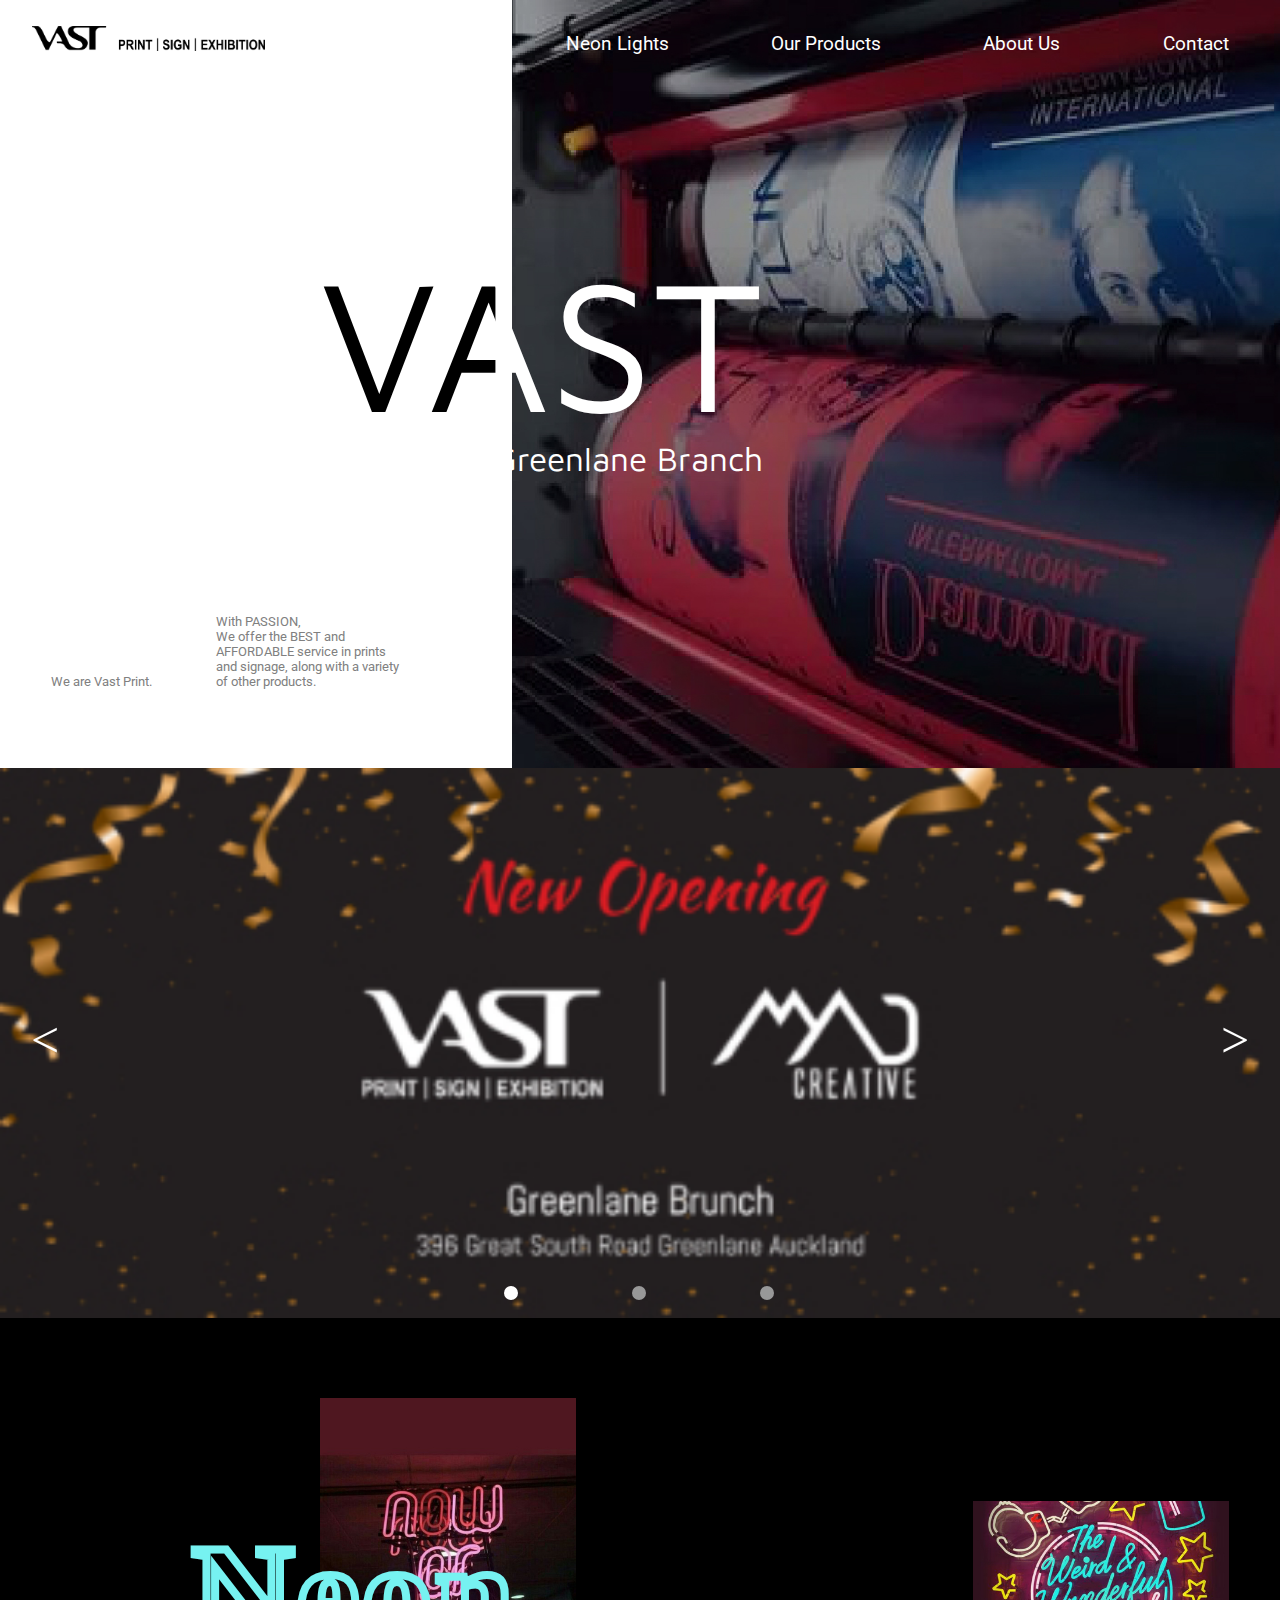
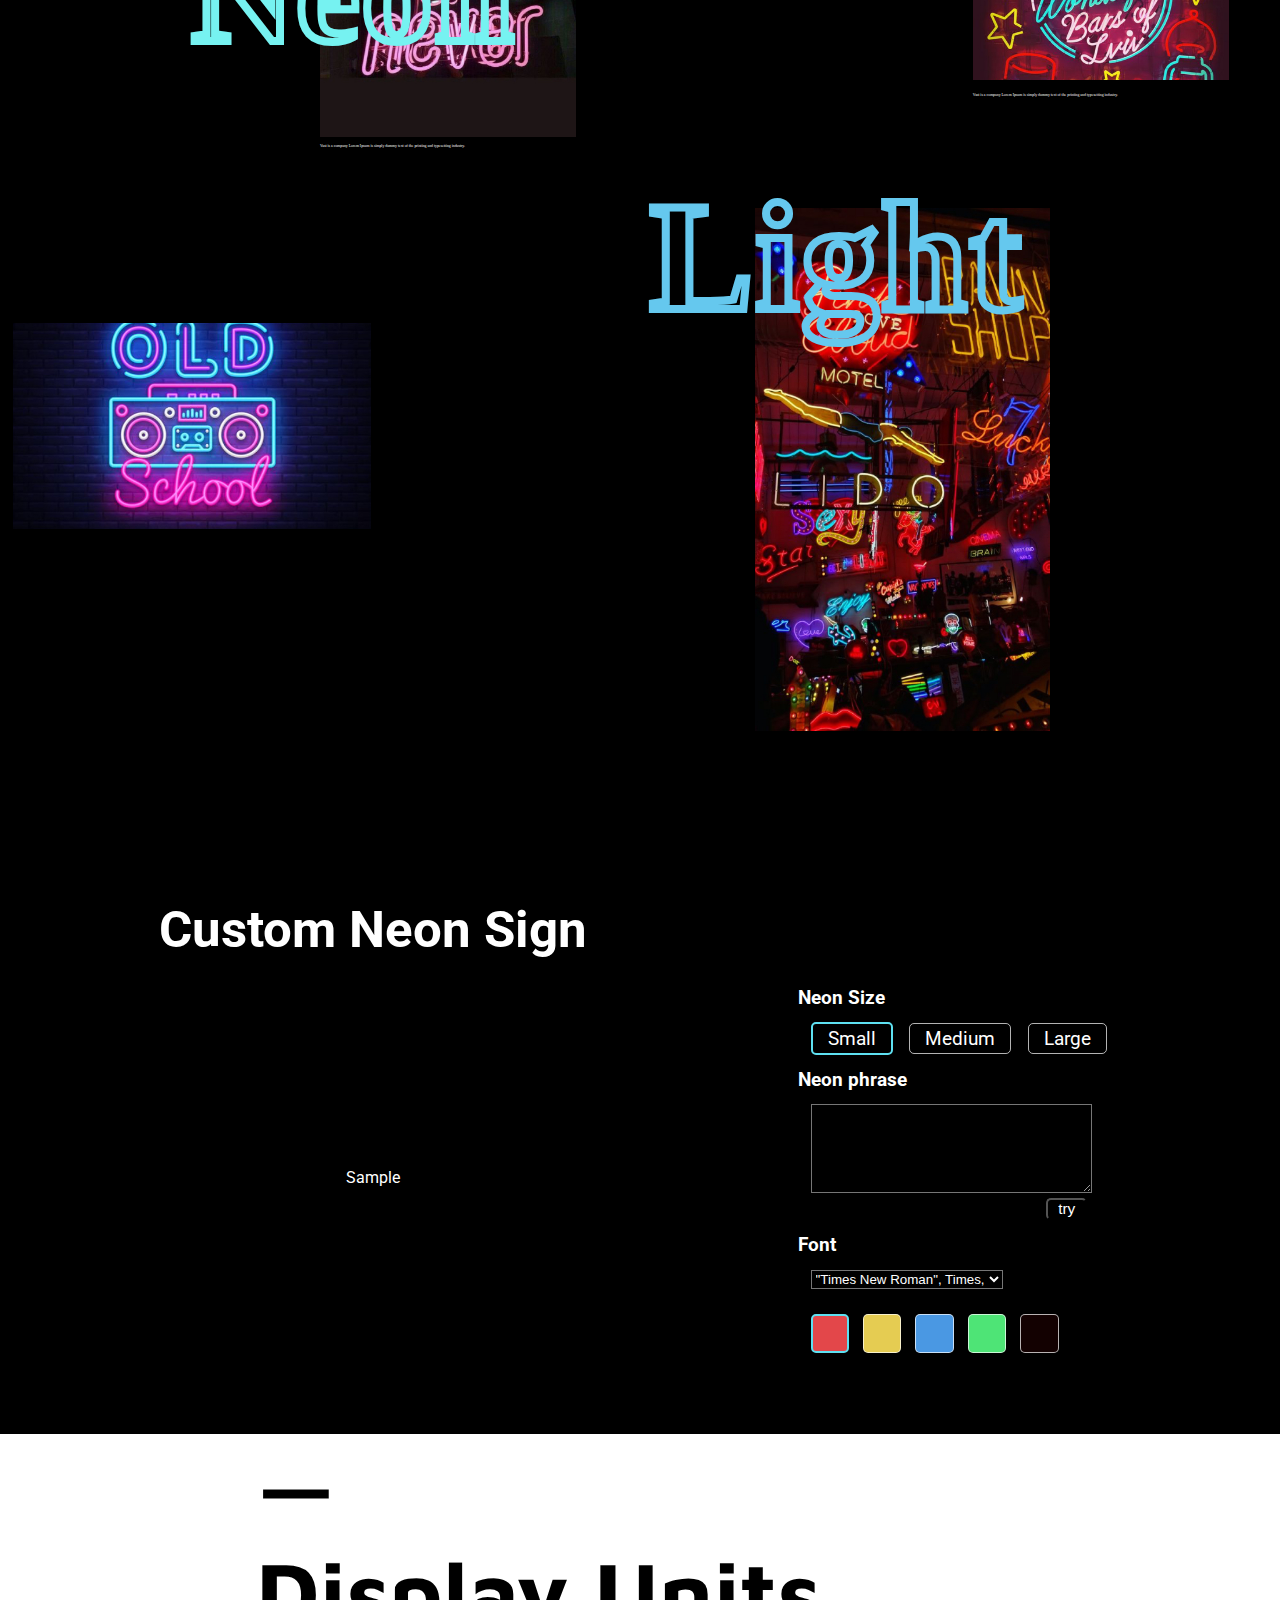
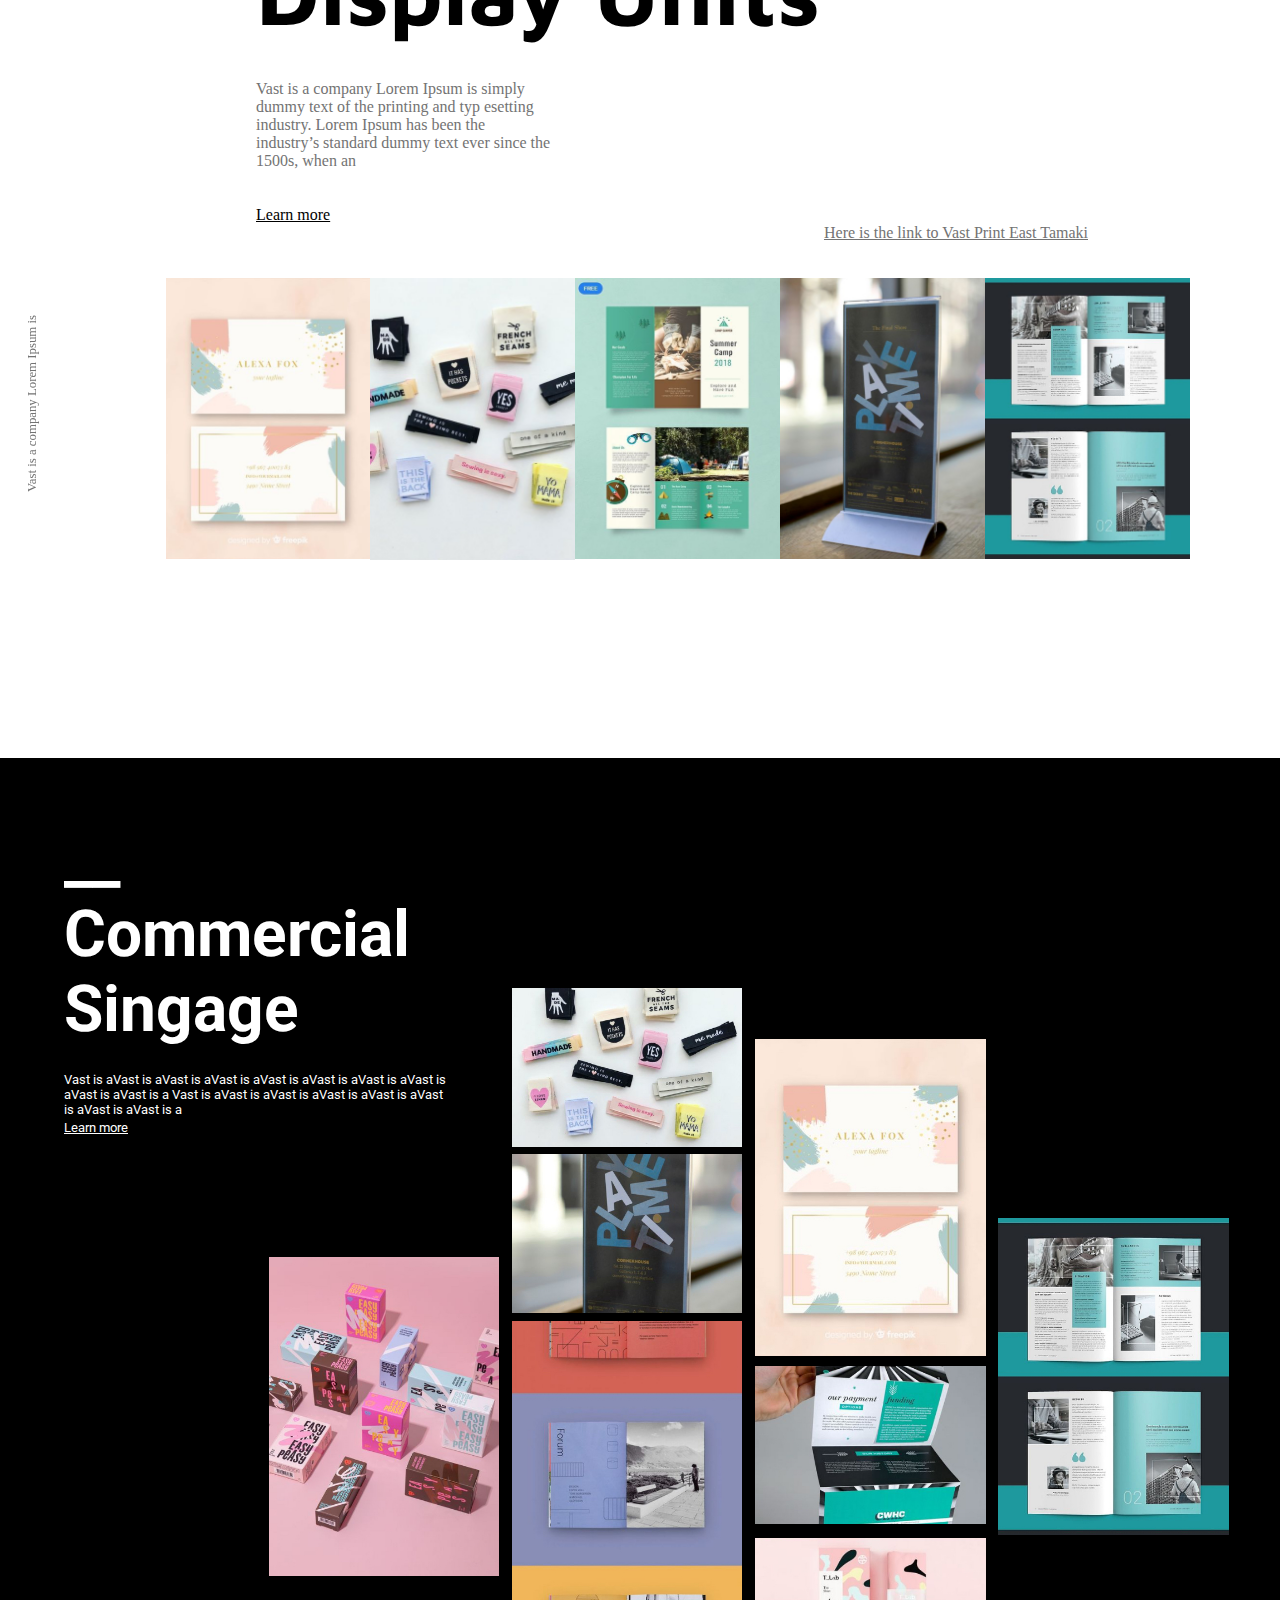
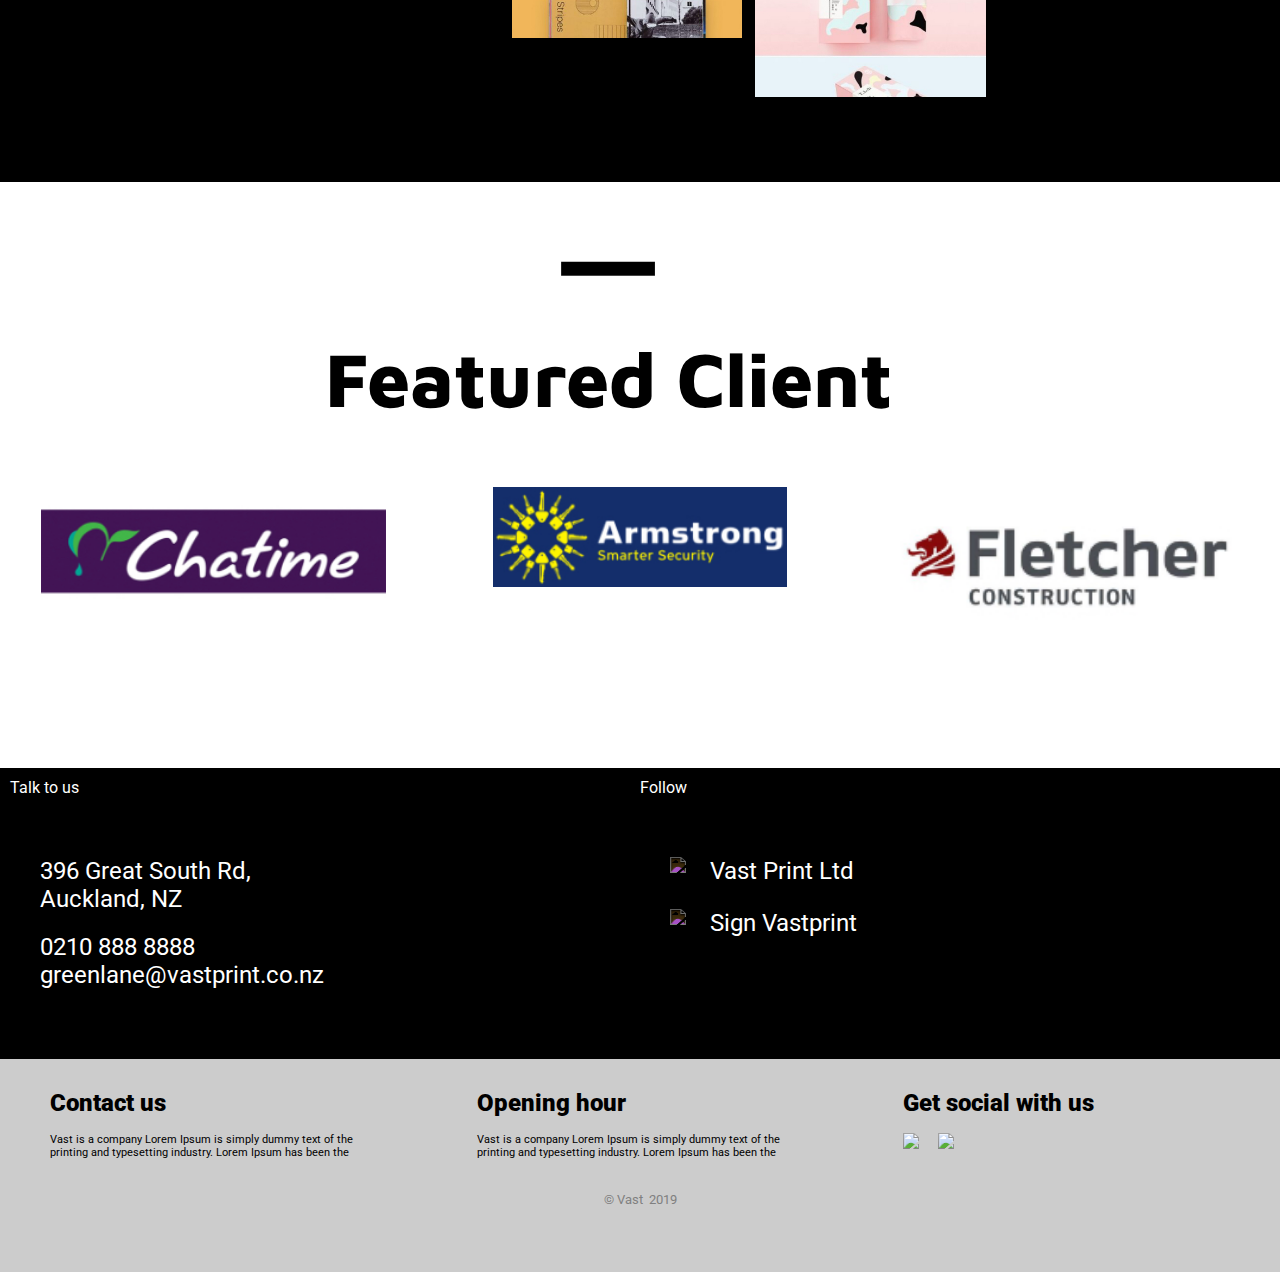
==== main/index.html @ e4da875b "JS code [zoom-in-out] separated from html to JS file" ====
<!DOCTYPE html>
<html lang="en">

<head>
    <meta http-equiv="X-UA-Compatible" content="IE=edge">
    <meta http-equiv="content-type" content="text/html; charset=utf-8" />
    <meta name="viewport" content="width=device-width, initial-scale=1.0" />
    <meta name="description" content="">
    <title>VastPrint</title>


    <link rel="stylesheet" href="sass/main.css" type="text/css">
    <link rel="stylesheet" href="css/style.css">
    <link rel="stylesheet" href="css/carousel.css">
    <link rel="stylesheet" href="css/neon.css">
    <link rel="stylesheet" href="css/feature_client.css">
    <link rel="stylesheet" href="css/display_units.css"> 



    <script>
        window.onload = () => {
            const neonSizeRadio = document.getElementsByName("size");
            const neonTextPhrase = document.getElementById('customise-phrase-text');
            const neonFontSel = document.getElementById("customise-font-sel");
            const neonColorRadio = document.getElementsByName("color");

            const neonSignShowcase = document.getElementById('neonSignShowcase');

            const neonSubmitBtn = document.getElementById('try-btn');
            neonSubmitBtn.onclick = () => {
                alert(neonSignShowcase.innerText);

                let size, text, font, color;

                for (let i = 0; i < neonSizeRadio.length; i++) {
                    if (neonSizeRadio[i].checked) {
                        size = neonSizeRadio[i].value;
                    }
                }

                text = neonTextPhrase.value;
                font = neonFontSel[neonFontSel.selectedIndex].value;
                for (let i = 0; i < neonColorRadio.length; i++) {
                    if (neonColorRadio[i].checked) {
                        color = neonColorRadio[i].value;
                    }
                }

                neonSignShowcase.style.fontSize = size;
                neonSignShowcase.style.fontFamily = font;
                neonSignShowcase.style.color = color;
                neonSignShowcase.innerText = text;

            }
        }
    </script>
</head>

<body>
    <div class="navigation row">
        <a href="#" class="navi-logo">
            <img aria-label="navi-logo-img">
        </a>

        <input type="checkbox" class="navi-checkbox" id="navi-toggle">
        <label for="navi-toggle" class="navi-button">
            <span class="navi-icon"></span>
        </label>


        
        <nav class="navi-nav">
            <ul class="navi-list">
                <li class="navi-item"><a href="#" class="navi-link">Neon Lights</a></li>
                <li class="navi-item"><a href="#" class="navi-link">Our Products</a></li>
                <li class="navi-item"><a href="#" class="navi-link">About Us</a></li>
                <li class="navi-item"><a href="#" class="navi-link">Contact</a></li>
            </ul>
        </nav>


    </div>

    <div class="header row">


        <div class="header-content">

        </div>

        <div class="header-logo">
            <div class="col-x header-logo-main">
                <div class="col-x header-logo-main-up">
                    VAST</div>
                <div class="col-x header-logo-main-base">
                    VAST</div>
            </div>
            <div class="col-x header-logo-sub">Greenlane Branch</div>
        </div>


        <div class="header-text">
            <p class="header-text1">
                With PASSION,<br>
                We offer the BEST and<br>
                AFFORDABLE service in prints<br>
                and signage, along with a variety<br>
                of other products.
            </p>
            <p class="header-text2">
                We are Vast Print.
            </p>
        </div>



    </div>
    <div class="container-carousel" id="promotion_large">
        <div class="row">
            <!--控制转到第几张按钮-->
            <input id="btn1" name="dir" type="radio" />
            <input id="btn2" name="dir" type="radio" />
            <input id="btn3" name="dir" type="radio" />

            <!--控制往左边轮播-->
            <input id="left_btn1" class="dir_btn" name="dir" type="radio" />
            <input id="left_btn2" class="dir_btn" name="dir" type="radio" />
            <input id="left_btn3" class="dir_btn" name="dir" type="radio" />

            <!--控制往右边轮播-->
            <input id="right_btn1" class="dir_btn" name="dir" type="radio" />
            <input id="right_btn2" class="dir_btn" name="dir" type="radio" />
            <input id="right_btn3" class="dir_btn" name="dir" type="radio" />

            <!--存放图片-->
            <div class="pic">

                <!--给所有图片套一个盒子 通过左边距进行轮播-->
                <div class="box">
                    <img src="img/promotion/promotion1.jpg">
                    <img src="img/promotion/promotion2.jpg">
                    <img src="img/promotion/promotion3.jpg">
                </div>

                <!--给图片前面加一层图片层 用于实现无缝轮播-->
                <div class="before_box">
                    <img src="img/promotion/promotion3.jpg">
                    <img src="img/promotion/promotion1.jpg">
                </div>

                <!--给图片后面加一层图片层 用于实现无缝轮播-->
                <div class="after_box">
                    <img src="img/promotion/promotion3.jpg">
                    <img src="img/promotion/promotion1.jpg">
                </div>
            </div>

            <!--左边的按钮 每次点击都会根据当前是第几张决定显示的按钮-->
            <div class="left_box dir_box">
                <label class="left_btn_1 btn_btn_1" for="left_btn1"></label>
                <label class="left_btn_2 btn_btn_2" for="left_btn2"></label>
                <label class="left_btn_3 btn_btn_3" for="left_btn3"></label>
            </div>

            <!--右边的按钮 每次点击都会根据当前是第几张决定显示的按钮-->
            <div class="right_box dir_box">
                <label class="right_btn_1 btn_btn_1" for="right_btn1"></label>
                <label class="right_btn_2 btn_btn_2" for="right_btn2"></label>
                <label class="right_btn_3 btn_btn_3" for="right_btn3"></label>
            </div>

            <!--            下方按钮 点击各个按钮 决定跳转到第几张-->
            <div class="count">
                <ul>
                    <li>
                        <label class="btn_1" for="btn1"></label>
                    </li>
                    <li>
                        <label class="btn_2" for="btn2"></label>
                    </li>
                    <li>
                        <label class="btn_3" for="btn3"></label>
                    </li>
                </ul>
            </div>
        </div>

    </div>
    <div class="container-fluid" id="promotion_small">
        <img src="img/promotion/promotion1.jpg" class="image-fluid">
        <img src="img/promotion/promotion2.jpg" class="image-fluid">
        <img src="img/promotion/promotion3.jpg" class="image-fluid">
    </div>


    <div class="container-fluid">
        <div class="neon-bg">
            <p class="float-img1">Neon</p>
            <p class="float-img2">Light</p>
            <img class="neon-img4" src="img/neon/neon4.jpg">
            <img class="neon-img2" src="img/neon/neon3.jpg">
            <img class="neon-img1" src="img/neon/neon1.jpg">
            <img class="neon-img3" src="img/neon/neon2.jpg">

            <p class="neon-para1">Vast is a company Lorem Ipsum is simply dummy text of the printing and typesetting
                industry.</p>
            <p class="neon-para2">Vast is a company Lorem Ipsum is simply dummy text of the printing and typesetting
                industry.</p>
        </div>
    </div>



    <div class="customise row">
        <div class="col-7 customise-canvas">

            <div class="customise-canvas-head">
                <h1>Custom Neon Sign</h1>
            </div>
            <div class="customise-canvas-body">
                <div class="customise-canvas-phrase">
                    <p id="neonSignShowcase">
                        Sample
                    </p>
                </div>
            </div>

        </div>

        <div class="col-5 customise-panel">

            <div class="customise-panel-size">
                <lable>Neon Size</lable>
                <div>

                    <input type="radio" name="size" id="small" value="5vw" checked="checked">
                    <label for="small" class="customise-size-btn">Small</label>

                    <input type="radio" name="size" id="medium" value="10vw">
                    <label for="medium" class="customise-size-btn">Medium</label>

                    <input type="radio" name="size" id="large" value="20vw">
                    <label for="large" class="customise-size-btn">Large</label>
                </div>
            </div>

            <div class="customise-panel-phrase">
                <lable for="customise-phrase-text">Neon phrase</lable>
                <div>
                    <textarea id="customise-phrase-text"></textarea>
                    <button class="customise-phrase-submit" id="try-btn">
                        try
                    </button>
                </div>
            </div>



            <div class="customise-panel-font">
                <lable for="customise-font-sel">Font</lable>
                <div>
                    <select id="customise-font-sel">
                        <option value='"Times New Roman", Times, serif'>"Times New Roman", Times, serif</option>
                        <option value='Arial, Helvetica, sans-serif;'>Arial, Helvetica, sans-serif;</option>
                    </select>
                </div>

            </div>


            <div class="customise-panel-color">
                <lable></lable>

                <div>

                    <input type="radio" id="red" name="color" value="red" checked="checked"></input>
                    <label for="red" class="customise-color-btn bg-red"></label>

                    <input type="radio" id="yellow" name="color" value="yellow"></input>
                    <label for="yellow" class="customise-color-btn bg-yellow"></label>

                    <input type="radio" id="blue" name="color" value="blue"></input>
                    <label for="blue" class="customise-color-btn bg-blue"></label>

                    <input type="radio" id="green" name="color" value="green"></input>
                    <label for="green" class="customise-color-btn bg-green"></label>

                    <input type="radio" id="dark" name="color" value="dark"></input>
                    <label for="dark" class="customise-color-btn bg-dark"></label>

                </div>



            </div>
        </div>




    </div>

    </div>



    <div class="container-fluid">
        <div class="row">
            <h1 class="display_rung">—</h1>
        </div>
        <div class="row">
            <h1 class="display_title">Display Units</h1>
        </div>
        <div class="row box-top">
            <p id="CompanyContent1" class="display_content">Vast is a company Lorem Ipsum is simply dummy text of the
                printing and typ esetting industry. Lorem Ipsum has been the industry’s standard dummy text ever since
                the 1500s, when an</p>
            <p id="CompanyContent2" class="display_content">Vast is a company Lorem Ipsum is simply dummy text of the</p>
        </div>
        <div class="row box-top">
            <a id="LearnContent1" class="learn_style" href="#" target="_blank">Learn more
            </a>
            <a id="LearnContent2" class="learn_style" href="#" target="_blank">Learn
            </a>
        </div>
        <div class="row link-box">
            <a class="display_link" href="https://www.vastprint.co.nz/" target="_blank">Here is the link to Vast Print East Tamaki
            </a>
        </div>
        <div class="row pics_box">
            <p class="ver-txt" id="vv-txt">Vast is a company Lorem Ipsum is</p>
            <img src="img/display/display1.jpg" class="dp-1-5">
            <img src="img/display/display3.jpg" class="dp-1-5">
            <img src="img/display/display2.jpg" class="dp-1-5">
            <img src="img/display/display5.jpg" class="dp-1-5">
            <img src="img/display/display4.jpg" class="dp-1-5">
        </div>
    </div>


    <div class="commercial row">
        <div class="commercial-text col-x left-0">
            <h1>__<br>Commercial<br>Singage</h1>
            <p>Vast is aVast is aVast is aVast is aVast is aVast is aVast is aVast is aVast is aVast is a
                Vast is aVast is aVast is aVast is aVast is aVast is aVast is aVast is a

            </p>
            <a href="#">Learn more</a>
        </div>

        <img src="img/commercial/commercial8.jpg" class="col-x left-1" id="commercial-img_1_1">
        <img src="img/commercial/commercial5.jpg" class="col-x left-2" id="commercial-img_2_1">
        <img src="img/commercial/commercial6.jpg" class="col-x left-2" id="commercial-img_2_2">
        <img src="img/commercial/commercial1.jpg" class="col-x left-2" id="commercial-img_2_3">
        <img src="img/commercial/commercial2.jpg" class="col-x left-3" id="commercial-img_3_1">
        <img src="img/commercial/commercial7.jpg" class="col-x left-3" id="commercial-img_3_2">
        <img src="img/commercial/commercial4.jpg" class="col-x left-3" id="commercial-img_3_3">
        <img src="img/commercial/commercial3.jpg" class="col-x left-4" id="commercial-img_4_1">

    </div>


    <div class="container-fluid">
        <h1 class="text-center client_rung">—</h1>
        <h1 class="text-center client_title">Featured Client</h1>
        <div class="row client_bottom_blank">
            <div class="col-4 text-center">
                <img src="img/clients/chattime.jpg" class="client_img1">
            </div>
            <div class="col-4 text-center">
                <img src="img/clients/armstrong.jpg" class="client_img2">
            </div>
            <div class="col-4 text-center">
                <img src="img/clients/fletcher.jpg" class="client_img3">
            </div>
        </div>
    </div>
    <div class="contact row">
        <div class="col-6 ">
            <p class="contact-head">Talk to us</p>
            <div class="contact-text">
                <div>396 Great South Rd, <br>
                    Auckland, NZ</div>
                <div>
                    0210 888 8888 <br>
                    greenlane@vastprint.co.nz
                </div>
            </div>
        </div>
        <div class="col-6">
            <p class="contact-head"> Follow</p>
            <div class="contact-text">
                <div class="contact-wechat">
                    <img src="img/icon/wechat.png">
                    <p>Vast Print Ltd</p>

                </div>
                <div class="contact-facebook">
                    <img src="img/icon/facebook.png">
                    <p>Sign Vastprint
                    </p>
                </div>
            </div>
        </div>
    </div>

    <div class="footer row">
        <div class="col-4 ">


            <p class="footer-head">Contact us</p>

            <div class="footer-text">
                Vast is a company Lorem Ipsum is simply dummy text of the printing and typesetting industry.
                Lorem Ipsum has been the
            </div>

        </div>
        <div class="col-4 ">


            <p class="footer-head">Opening hour</p>


            <div class="footer-text">
                Vast is a company Lorem Ipsum is simply dummy text of the printing and typesetting industry.
                Lorem Ipsum has been the
            </div>

        </div>
        <div class="col-4 ">

            <p class="footer-head">Get social with us</p>

            <div class="footer-text">
                <img src="img/icon/wechat.png">
                <img src="img/icon/facebook.png">
            </div>

        </div>
        <p class="col-12 foot-copyright text-center text-muted   ">
            <small>© Vast ­ 2019</small>
        </p>

    </div>
    <script src="js/zoom.js"></script>
</body>

</html>
---- main/sass/main.css ----
@import url("https://fonts.googleapis.com/css?family=Maven+Pro:900&display=swap");
@import url("https://fonts.googleapis.com/css?family=Roboto&display=swap");
@import url("https://fonts.googleapis.com/css?family=Audiowide|Iceland|Monoton|Pacifico|Vampiro+One&display=swap");
* {
  margin: 0;
  padding: 0;
  -webkit-box-sizing: border-box;
          box-sizing: border-box;
}

*::before, *::after {
  margin: 0;
  padding: 0;
}

.row::after {
  content: "";
  clear: both;
  display: block;
}

[class*="col-"] {
  width: 100%;
}

@media only screen and (min-width: 768px) {
  [class*="col-"] {
    float: left;
  }
}

@media only screen and (min-width: 768px) {
  .col-1 {
    width: 8.33%;
  }
  .col-2 {
    width: 16.66%;
  }
  .col-3 {
    width: 25%;
  }
  .col-4 {
    width: 33.33%;
  }
  .col-5 {
    width: 41.66%;
  }
  .col-6 {
    width: 50%;
  }
  .col-7 {
    width: 58.33%;
  }
  .col-8 {
    width: 66.66%;
  }
  .col-9 {
    width: 75%;
  }
  .col-10 {
    width: 83.33%;
  }
  .col-11 {
    width: 91.66%;
  }
  .col-12 {
    width: 100%;
  }
}

.text-center {
  text-align: center;
}

.text-muted {
  color: grey;
}

.text-neon-small {
  font-size: 2vw;
}

.text-neon-medium {
  font-size: 5vw;
}

.text-neon-large {
  font-size: 10vw;
}

.text-neon-base, .text-neon-red, .text-neon-yellow, .text-neon-blue, .text-neon-green, .text-neon-orange, .text-neon-dark {
  color: #fff;
  text-align: center;
  -webkit-transition: all 0.5s;
  transition: all 0.5s;
}

.text-neon-red {
  color: #ffd8d8;
  text-shadow: .1vw 0vw .25vw #ffd8d8, .2vw 0vw .25vw #ffd8d8, .4vw 0vw .25vw #ffd8d8,  .1vw 0vw   0vw #f25757, .2vw 0vw   0vw #f25757, .4vw 0vw   0vw #f25757, .1vw 0vw  .1vw #f25757, .2vw 0vw  .1vw #f25757, .4vw 0vw  .1vw #f25757, .1vw 0vw   2vw #f25757, .2vw 0vw   2vw #f25757, .4vw 0vw   2vw #f25757,  .1vw 0vw   1vw #e50b0b, .2vw 0vw   1vw #e50b0b, .4vw 0vw   5vw #e50b0b,  .1vw 0vw   5vw #e50b0b, .2vw 0vw  20vw #e50b0b, .4vw 0vw  10vw #e50b0b, .1vw 0vw  10vw #e50b0b, .2vw 0vw  30vw #e50b0b, .4vw 0vw  10vw #e50b0b;
}

.text-neon-yellow {
  color: #FFDD1B;
  -webkit-animation: neon-yellow 1.5s ease-in-out infinite alternate;
  animation: neon-yellow 1.5s ease-in-out infinite alternate;
}

.text-neon-blue {
  color: #228DFF;
  -webkit-animation: neon-blue 1.5s ease-in-out infinite alternate;
  animation: neon-blue 1.5s ease-in-out infinite alternate;
}

.text-neon-green {
  color: #B6FF00;
  -webkit-animation: neon-green 1.5s ease-in-out infinite alternate;
  animation: neon-green 1.5s ease-in-out infinite alternate;
}

.text-neon-orange {
  color: #FF9900;
  -webkit-animation: neon-green 1.5s ease-in-out infinite alternate;
  animation: neon-green 1.5s ease-in-out infinite alternate;
}

.text-neon-dark {
  color: #0c0c0c;
  -webkit-animation: neon-dark 1.5s ease-in-out infinite alternate;
  animation: neon-dark 1.5s ease-in-out infinite alternate;
}

/*glow*/
@keyframes neon-red {
  from {
    text-shadow: 0 0 10px #fff, 0 0 20px #fff, 0 0 30px #fff, 0 0 40px #FF1177, 0 0 70px #FF1177, 0 0 80px #FF1177, 0 0 100px #FF1177, 0 0 150px #FF1177;
  }
  to {
    text-shadow: 0 0 5px #fff, 0 0 10px #fff, 0 0 15px #fff, 0 0 20px #FF1177, 0 0 35px #FF1177, 0 0 40px #FF1177, 0 0 50px #FF1177, 0 0 75px #FF1177;
  }
}

/*glow for webkit*/
@-webkit-keyframes neon-red {
  from {
    text-shadow: 0 0 10px #fff, 0 0 20px #fff, 0 0 30px #fff, 0 0 40px #FF1177, 0 0 70px #FF1177, 0 0 80px #FF1177, 0 0 100px #FF1177, 0 0 150px #FF1177;
  }
  to {
    text-shadow: 0 0 5px #fff, 0 0 10px #fff, 0 0 15px #fff, 0 0 20px #FF1177, 0 0 35px #FF1177, 0 0 40px #FF1177, 0 0 50px #FF1177, 0 0 75px #FF1177;
  }
}

/*glow for mozilla*/

@keyframes neon-blue {
  from {
    text-shadow: 0 0 10px #fff, 0 0 20px #fff, 0 0 30px #fff, 0 0 40px #228DFF, 0 0 70px #228DFF, 0 0 80px #228DFF, 0 0 100px #228DFF, 0 0 150px #228DFF;
  }
  to {
    text-shadow: 0 0 5px #fff, 0 0 10px #fff, 0 0 15px #fff, 0 0 20px #228DFF, 0 0 35px #228DFF, 0 0 40px #228DFF, 0 0 50px #228DFF, 0 0 75px #228DFF;
  }
}

@-webkit-keyframes neon-blue {
  from {
    text-shadow: 0 0 10px #fff, 0 0 20px #fff, 0 0 30px #fff, 0 0 40px #228DFF, 0 0 70px #228DFF, 0 0 80px #228DFF, 0 0 100px #228DFF, 0 0 150px #228DFF;
  }
  to {
    text-shadow: 0 0 5px #fff, 0 0 10px #fff, 0 0 15px #fff, 0 0 20px #228DFF, 0 0 35px #228DFF, 0 0 40px #228DFF, 0 0 50px #228DFF, 0 0 75px #228DFF;
  }
}

@keyframes neon-yellow {
  from {
    text-shadow: 0 0 10px #fff, 0 0 20px #fff, 0 0 30px #fff, 0 0 40px #FFDD1B, 0 0 70px #FFDD1B, 0 0 80px #FFDD1B, 0 0 100px #FFDD1B, 0 0 150px #FFDD1B;
  }
  to {
    text-shadow: 0 0 5px #fff, 0 0 10px #fff, 0 0 15px #fff, 0 0 20px #FFDD1B, 0 0 35px #FFDD1B, 0 0 40px #FFDD1B, 0 0 50px #FFDD1B, 0 0 75px #FFDD1B;
  }
}

@-webkit-keyframes neon-yellow {
  from {
    text-shadow: 0 0 10px #fff, 0 0 20px #fff, 0 0 30px #fff, 0 0 40px #FFDD1B, 0 0 70px #FFDD1B, 0 0 80px #FFDD1B, 0 0 100px #FFDD1B, 0 0 150px #FFDD1B;
  }
  to {
    text-shadow: 0 0 5px #fff, 0 0 10px #fff, 0 0 15px #fff, 0 0 20px #FFDD1B, 0 0 35px #FFDD1B, 0 0 40px #FFDD1B, 0 0 50px #FFDD1B, 0 0 75px #FFDD1B;
  }
}

@keyframes neon-green {
  from {
    text-shadow: 0 0 10px #fff, 0 0 20px #fff, 0 0 30px #fff, 0 0 40px #B6FF00, 0 0 70px #B6FF00, 0 0 80px #B6FF00, 0 0 100px #B6FF00, 0 0 150px #B6FF00;
  }
  to {
    text-shadow: 0 0 5px #fff, 0 0 10px #fff, 0 0 15px #fff, 0 0 20px #B6FF00, 0 0 35px #B6FF00, 0 0 40px #B6FF00, 0 0 50px #B6FF00, 0 0 75px #B6FF00;
  }
}

@-webkit-keyframes neon-green {
  from {
    text-shadow: 0 0 10px #fff, 0 0 20px #fff, 0 0 30px #fff, 0 0 40px #B6FF00, 0 0 70px #B6FF00, 0 0 80px #B6FF00, 0 0 100px #B6FF00, 0 0 150px #B6FF00;
  }
  to {
    text-shadow: 0 0 5px #fff, 0 0 10px #fff, 0 0 15px #fff, 0 0 20px #B6FF00, 0 0 35px #B6FF00, 0 0 40px #B6FF00, 0 0 50px #B6FF00, 0 0 75px #B6FF00;
  }
}

@keyframes neon-orange {
  from {
    text-shadow: 0 0 10px #fff, 0 0 20px #fff, 0 0 30px #fff, 0 0 40px #FF9900, 0 0 70px #FF9900, 0 0 80px #FF9900, 0 0 100px #FF9900, 0 0 150px #FF9900;
  }
  to {
    text-shadow: 0 0 5px #fff, 0 0 10px #fff, 0 0 15px #fff, 0 0 20px #FF9900, 0 0 35px #FF9900, 0 0 40px #FF9900, 0 0 50px #FF9900, 0 0 75px #FF9900;
  }
}

@-webkit-keyframes neon-orange {
  from {
    text-shadow: 0 0 10px #fff, 0 0 20px #fff, 0 0 30px #fff, 0 0 40px #FF9900, 0 0 70px #FF9900, 0 0 80px #FF9900, 0 0 100px #FF9900, 0 0 150px #FF9900;
  }
  to {
    text-shadow: 0 0 5px #fff, 0 0 10px #fff, 0 0 15px #fff, 0 0 20px #FF9900, 0 0 35px #FF9900, 0 0 40px #FF9900, 0 0 50px #FF9900, 0 0 75px #FF9900;
  }
}

@keyframes neon-dark {
  from {
    text-shadow: 0 0 10px #fff, 0 0 20px #fff, 0 0 30px #fff, 0 0 40px rgba(32, 30, 31, 0.445), 0 0 70px rgba(32, 30, 31, 0.445), 0 0 80px rgba(32, 30, 31, 0.445), 0 0 100px rgba(32, 30, 31, 0.445), 0 0 150px rgba(32, 30, 31, 0.445);
  }
  to {
    text-shadow: 0 0 5px #fff, 0 0 10px #fff, 0 0 15px #fff, 0 0 20px rgba(32, 30, 31, 0.445), 0 0 35px rgba(32, 30, 31, 0.445), 0 0 40px rgba(32, 30, 31, 0.445), 0 0 50px rgba(32, 30, 31, 0.445), 0 0 75px rgba(32, 30, 31, 0.445);
  }
}

@-webkit-keyframes neon-dark {
  from {
    text-shadow: 0 0 10px #fff, 0 0 20px #fff, 0 0 30px #fff, 0 0 40px rgba(32, 30, 31, 0.445), 0 0 70px rgba(32, 30, 31, 0.445), 0 0 80px rgba(32, 30, 31, 0.445), 0 0 100px rgba(32, 30, 31, 0.445), 0 0 150px rgba(32, 30, 31, 0.445);
  }
  to {
    text-shadow: 0 0 5px #fff, 0 0 10px #fff, 0 0 15px #fff, 0 0 20px rgba(32, 30, 31, 0.445), 0 0 35px rgba(32, 30, 31, 0.445), 0 0 40px rgba(32, 30, 31, 0.445), 0 0 50px rgba(32, 30, 31, 0.445), 0 0 75px rgba(32, 30, 31, 0.445);
  }
}

.bg-red {
  background-color: rgba(252, 79, 82, 0.9);
}

.bg-yellow {
  background-color: rgba(254, 226, 91, 0.9);
}

.bg-blue {
  background-color: rgba(82, 168, 252, 0.9);
}

.bg-green {
  background-color: rgba(87, 253, 131, 0.9);
}

.bg-dark {
  background-color: rgba(21, 1, 1, 0.9);
}

.btn-2 {
  -webkit-transition-property: all;
  transition-property: all;
  -webkit-transition-duration: .6s;
          transition-duration: .6s;
  -webkit-transition-timing-function: ease;
          transition-timing-function: ease;
  letter-spacing: 0;
}

.btn-2:hover,
.btn-2:active {
  letter-spacing: 5px;
}

.btn-2:after,
.btn-2:before {
  -webkit-backface-visibility: hidden;
          backface-visibility: hidden;
  border: 1px solid rgba(255, 255, 255, 0);
  bottom: 0px;
  content: " ";
  display: block;
  margin: 0 auto;
  position: relative;
  -webkit-transition: all 280ms ease-in-out;
  transition: all 280ms ease-in-out;
  width: 0;
}

.btn-2:hover:after,
.btn-2:hover:before {
  -webkit-backface-visibility: hidden;
          backface-visibility: hidden;
  border-color: #fff;
  -webkit-transition: width 350ms ease-in-out;
  transition: width 350ms ease-in-out;
  width: 70%;
}

.btn-2:hover:before {
  bottom: auto;
  top: 0;
  width: 70%;
}

.navigation {
  position: absolute;
  top: 0;
  width: 100%;
  font-family: 'Roboto', sans-serif;
  z-index: 1000;
}

.navigation .navi-logo {
  float: left;
}

.navigation .navi-logo img {
  content: url("../img/logo/logo_all_black.png");
}

@media only screen and (min-width: 768px) {
  .navigation .navi-logo img {
    height: 2vw;
  }
}

@media only screen and (max-width: 768px) {
  .navigation .navi-logo img {
    height: 4vw;
  }
}

@media only screen and (min-width: 768px) {
  .navigation .navi-logo {
    margin-top: 2vw;
    margin-left: 2.5vw;
  }
}

@media only screen and (max-width: 768px) {
  .navigation .navi-logo {
    margin-top: 4vw;
    margin-left: 3.5vw;
    filter: invert(100%);
    -webkit-filter: invert(100%);
  }
}

.navigation .navi-backtop {
  position: fixed;
  visibility: hidden;
  opacity: 0;
  -webkit-transition: opacity 2s ease-in;
  transition: opacity 2s ease-in;
  z-index: 1000;
  background-image: url("../img/icon/back-top.png");
  background-size: contain;
  background-color: rgba(255, 255, 255, 0.3);
  -webkit-filter: invert(100%);
          filter: invert(100%);
  border-radius: 5px;
}

.navigation .navi-checkbox {
  display: none;
}

.navigation .navi-link {
  -webkit-transition: border .3s ease;
  transition: border .3s ease;
}

.navigation .navi-link:hover, .navigation .navi-link:hover:active {
  border-bottom: 2px white solid;
}

@media only screen and (min-width: 768px) {
  .navigation .navi-button {
    display: none;
  }
  .navigation ul[class="navi-list"] {
    list-style: none;
    float: right;
  }
  .navigation ul[class="navi-list"] li {
    float: left;
    font-size: 1.5vw;
    margin-top: 2.5vw;
    margin-left: 4vw;
    margin-right: 4vw;
  }
  .navigation ul[class="navi-list"] li a {
    text-decoration: none;
    color: white;
  }
  .navigation .navi-backtop {
    bottom: 5vh;
    right: 5vw;
    height: 3.5vw;
    width: 3.5vw;
  }
}

@media only screen and (max-width: 768px) {
  .navigation .navi-button {
    position: fixed;
    height: 5vw;
    width: 5vw;
    top: 5vw;
    right: 5vw;
    z-index: 2000;
  }
  .navigation .navi-button .navi-icon {
    position: relative;
  }
  .navigation .navi-button .navi-icon, .navigation .navi-button .navi-icon::before, .navigation .navi-button .navi-icon::after {
    content: "";
    width: 5vw;
    height: .7vw;
    background-color: white;
    display: inline-block;
  }
  .navigation .navi-button .navi-icon::before, .navigation .navi-button .navi-icon::after {
    position: absolute;
    left: 0;
    -webkit-transition: all .2s;
    transition: all .2s;
  }
  .navigation .navi-button .navi-icon::before {
    top: -2vw;
  }
  .navigation .navi-button .navi-icon::after {
    top: 2vw;
  }
  .navigation .navi-button:hover .navi-icon:before {
    top: -2.5vw;
  }
  .navigation .navi-button:hover .navi-icon:after {
    top: 2.5vw;
  }
  .navigation .navi-nav {
    height: 100vh;
    width: 100%;
    position: fixed;
    top: 0;
    right: 0;
    background: rgba(0, 0, 0, 0.8);
    z-index: 1500;
    opacity: 0;
    width: 0;
    -webkit-transition: width 0.3s cubic-bezier(0, 0.9, 0.8, 1.03);
    transition: width 0.3s cubic-bezier(0, 0.9, 0.8, 1.03);
  }
  .navigation .navi-nav .navi-list {
    position: absolute;
    top: 50%;
    left: 50%;
    -webkit-transform: translate(-50%, -50%);
            transform: translate(-50%, -50%);
    list-style: none;
    text-align: center;
    width: 100%;
  }
  .navigation .navi-nav .navi-list .navi-item {
    margin: 1.5rem;
  }
  .navigation .navi-nav .navi-list .navi-item .navi-link {
    font-size: 3rem;
    font-weight: 300;
    color: white;
    text-decoration: none;
  }
  .navigation .navi-backtop {
    bottom: 4vh;
    right: 7vw;
    height: 7vw;
    width: 7vw;
  }
}

.navigation .navi-checkbox:checked ~ .navi-nav {
  opacity: 1;
  width: 100%;
}

.navigation .navi-checkbox:checked + .navi-button .navi-icon {
  background-color: transparent;
}

.navigation .navi-checkbox:checked + .navi-button .navi-icon:before {
  top: 0;
  -webkit-transform: rotate(135deg);
          transform: rotate(135deg);
}

.navigation .navi-checkbox:checked + .navi-button .navi-icon:after {
  top: 0;
  -webkit-transform: rotate(-135deg);
          transform: rotate(-135deg);
}

.header {
  position: relative;
  background-color: white;
}

.header .header-logo {
  font-family: 'Maven Pro', sans-serif;
}

.header .header-text {
  font-family: 'Roboto', sans-serif;
}

@media only screen and (max-width: 768px) {
  .header {
    display: -webkit-box;
    display: -ms-flexbox;
    display: flex;
    -webkit-box-orient: vertical;
    -webkit-box-direction: normal;
        -ms-flex-direction: column;
            flex-direction: column;
    -ms-flex-wrap: nowrap;
        flex-wrap: nowrap;
    -webkit-box-pack: end;
        -ms-flex-pack: end;
            justify-content: flex-end;
    -webkit-box-align: end;
        -ms-flex-align: end;
            align-items: flex-end;
    -ms-flex-line-pack: end;
        align-content: flex-end;
    height: 100vh;
    min-height: 120vw;
    padding-right: 5vw;
    padding-bottom: 10vw;
    background-image: url("../img/logo/vast_bg_m.jpg");
    background-size: cover;
    background-repeat: no-repeat;
    color: white;
    text-align: right;
  }
  .header .header-logo {
    margin-bottom: 3.5vw;
  }
  .header .header-logo .header-logo-main {
    font-size: 27vw;
  }
  .header .header-logo .header-logo-main .header-logo-main-base {
    display: none;
  }
  .header .header-logo .header-logo-sub {
    font-size: 8vw;
    -webkit-transform: translateY(-4vw);
            transform: translateY(-4vw);
  }
  .header .header-text {
    font-size: 3.3vw;
  }
  .header .header-text .header-text1 {
    margin-bottom: 2vw;
  }
}

@media only screen and (min-width: 768px) {
  .header {
    height: 60vw;
  }
  .header .header-content {
    background-image: url("../img/logo/vast_bg_m.jpg");
    background-size: cover;
    background-position: right;
    position: absolute;
    right: 0;
    bottom: initial;
    margin-bottom: initial;
    height: 100%;
    width: 60%;
  }
  .header .header-logo {
    position: absolute;
    display: -webkit-box;
    display: -ms-flexbox;
    display: flex;
    -webkit-box-orient: vertical;
    -webkit-box-direction: normal;
        -ms-flex-direction: column;
            flex-direction: column;
    -ms-flex-wrap: nowrap;
        flex-wrap: nowrap;
    text-align: right;
    color: white;
    top: 30%;
    left: 25%;
  }
  .header .header-logo .header-logo-main {
    position: relative;
    font-size: 14.7vw;
  }
  .header .header-logo .header-logo-main .header-logo-main-base {
    position: absolute;
    color: black;
    -webkit-clip-path: polygon(0 0, 39.6% 0, 39.6% 100%, 0 100%);
            clip-path: polygon(0 0, 39.6% 0, 39.6% 100%, 0 100%);
  }
  .header .header-logo .header-logo-sub {
    font-size: 2.6vw;
    -webkit-transform: translateY(-1vw);
            transform: translateY(-1vw);
  }
  .header .header-text {
    position: absolute;
    display: -webkit-box;
    display: -ms-flexbox;
    display: flex;
    -webkit-box-orient: horizontal;
    -webkit-box-direction: reverse;
        -ms-flex-direction: row-reverse;
            flex-direction: row-reverse;
    -ms-flex-wrap: nowrap;
        flex-wrap: nowrap;
    -webkit-box-pack: center;
        -ms-flex-pack: center;
            justify-content: center;
    -webkit-box-align: end;
        -ms-flex-align: end;
            align-items: flex-end;
    -ms-flex-line-pack: end;
        align-content: flex-end;
    text-align: left;
    top: 80%;
    left: 4%;
    color: gray;
    font-size: 1vw;
  }
  .header .header-text .header-text1 {
    display: block;
  }
  .header .header-text .header-text2 {
    display: block;
    margin-right: 5vw;
  }
}

.customise {
  background-color: black;
  color: white;
  display: -webkit-box;
  display: -ms-flexbox;
  display: flex;
  -ms-flex-wrap: wrap;
      flex-wrap: wrap;
  -webkit-box-align: end;
      -ms-flex-align: end;
          align-items: flex-end;
  font-family: 'Roboto', sans-serif;
}

@media only screen and (min-width: 768px) {
  .customise {
    padding-bottom: 5vw;
  }
}

@media only screen and (min-width: 768px) {
  .customise .customise-canvas {
    padding-left: 5vw;
    padding-right: 5vw;
  }
}

.customise .customise-canvas .customise-canvas-head {
  text-align: center;
  margin-top: 2vw;
  margin-bottom: 2vw;
}

@media only screen and (min-width: 768px) {
  .customise .customise-canvas .customise-canvas-head {
    font-size: 2vw;
  }
}

@media only screen and (max-width: 768px) {
  .customise .customise-canvas .customise-canvas-head {
    font-size: 5vw;
  }
}

.customise .customise-canvas .customise-canvas-body {
  background-image: url("../img/customise/customise1.png");
  background-size: 100% 100%;
  background-repeat: no-repeat;
  background-position: top;
}

@media only screen and (min-width: 768px) {
  .customise .customise-canvas .customise-canvas-body {
    height: 30vw;
  }
}

@media only screen and (max-width: 768px) {
  .customise .customise-canvas .customise-canvas-body {
    height: 60vw;
  }
}

.customise .customise-canvas .customise-canvas-body .customise-canvas-phrase {
  display: -webkit-box;
  display: -ms-flexbox;
  display: flex;
  -webkit-box-align: center;
      -ms-flex-align: center;
          align-items: center;
  -webkit-box-pack: center;
      -ms-flex-pack: center;
          justify-content: center;
  width: 100%;
  height: 100%;
  overflow: auto;
}

.customise .customise-panel {
  display: -webkit-box;
  display: -ms-flexbox;
  display: flex;
  -webkit-box-orient: vertical;
  -webkit-box-direction: normal;
      -ms-flex-direction: column;
          flex-direction: column;
  -ms-flex-wrap: nowrap;
      flex-wrap: nowrap;
  -webkit-box-align: start;
      -ms-flex-align: start;
          align-items: flex-start;
}

@media only screen and (min-width: 768px) {
  .customise .customise-panel {
    padding-left: 5vw;
    padding-right: 5vw;
  }
}

@media only screen and (max-width: 768px) {
  .customise .customise-panel {
    padding: 8vw;
  }
}

@media only screen and (max-width: 768px) {
  .customise .customise-panel [class*="customise-panel-"] {
    margin-bottom: 5vw;
  }
}

@media only screen and (min-width: 768px) {
  .customise .customise-panel [class*="customise-panel-"] {
    margin-bottom: 1vw;
  }
}

.customise .customise-panel [class*="customise-panel-"] lable {
  display: block;
  font-weight: bold;
}

@media only screen and (max-width: 768px) {
  .customise .customise-panel [class*="customise-panel-"] lable {
    margin-left: -3vw;
    margin-bottom: 3vw;
    font-size: 5vw;
  }
}

@media only screen and (min-width: 768px) {
  .customise .customise-panel [class*="customise-panel-"] lable {
    margin-left: -1vw;
    margin-bottom: 1vw;
    font-size: 1.5vw;
  }
}

.customise .customise-panel .customise-panel-size input[type="radio"] {
  display: none;
}

.customise .customise-panel .customise-panel-size input[type="radio"]:checked + label {
  border: solid 2px #5ee0f1;
}

.customise .customise-panel .customise-panel-size .customise-size-btn {
  display: inline-block;
  color: white;
  text-decoration: none;
}

@media only screen and (min-width: 768px) {
  .customise .customise-panel .customise-panel-size .customise-size-btn {
    border: 0.5px rgba(255, 255, 255, 0.7) solid;
    border-radius: 5px;
    margin-right: 1vw;
    padding: 3px 15px;
    font-size: 1.5vw;
  }
}

@media only screen and (max-width: 768px) {
  .customise .customise-panel .customise-panel-size .customise-size-btn {
    border: 1px white solid;
    border-radius: 10px;
    margin-right: 5vw;
    padding: 3px 15px;
    font-size: 5vw;
  }
}

.customise .customise-panel .customise-panel-size .customise-size-btn:hover {
  cursor: pointer;
}

.customise .customise-panel #customise-phrase-text {
  background: black;
  color: white;
  display: block;
}

@media only screen and (min-width: 768px) {
  .customise .customise-panel #customise-phrase-text {
    margin-left: auto;
    margin-right: 0;
    width: 22vw;
    height: 7vw;
  }
}

@media only screen and (max-width: 768px) {
  .customise .customise-panel #customise-phrase-text {
    margin-left: auto;
    margin-right: 0;
    width: 60vw;
    height: 20vw;
    border: 1px solid white;
  }
}

.customise .customise-panel .customise-phrase-submit {
  display: block;
  margin-left: auto;
  margin-right: 0;
  background-color: black;
  color: white;
}

@media only screen and (min-width: 768px) {
  .customise .customise-panel .customise-phrase-submit {
    padding-left: 10px;
    padding-right: 10px;
    margin-right: 5px;
    margin-top: 5px;
    border-radius: 5px;
    font-size: 1.2vw;
  }
}

@media only screen and (max-width: 768px) {
  .customise .customise-panel .customise-phrase-submit {
    padding-left: 3vw;
    padding-right: 3vw;
    padding-top: .5vw;
    padding-bottom: .5vw;
    margin-top: 2vw;
    border-radius: 5px;
    border: 1px solid white;
    font-size: 3vw;
  }
}

.customise .customise-panel #customise-font-sel {
  background-color: black;
  color: white;
}

@media only screen and (min-width: 768px) {
  .customise .customise-panel #customise-font-sel {
    width: 15vw;
  }
}

@media only screen and (max-width: 768px) {
  .customise .customise-panel #customise-font-sel {
    width: 30vw;
    font-size: 3vw;
  }
}

.customise .customise-panel .customise-panel-color input[type="radio"] {
  display: none;
}

.customise .customise-panel .customise-panel-color input[type="radio"]:checked + label {
  border: solid 2px #5ee0f1;
}

.customise .customise-panel .customise-panel-color .customise-color-btn {
  display: inline-block;
  color: white;
  text-decoration: none;
  -webkit-transition: all 0.3s;
  transition: all 0.3s;
}

@media only screen and (min-width: 768px) {
  .customise .customise-panel .customise-panel-color .customise-color-btn {
    border: 0.5px rgba(255, 255, 255, 0.7) solid;
    border-radius: 5px;
    height: 3vw;
    width: 3vw;
    margin-right: 10px;
  }
}

@media only screen and (max-width: 768px) {
  .customise .customise-panel .customise-panel-color .customise-color-btn {
    border: 1px white solid;
    border-radius: 5px;
    height: 7vw;
    width: 7vw;
    margin-right: 3vw;
  }
}

.commercial {
  background-color: black;
  position: relative;
  font-family: 'Roboto', sans-serif;
}

@media only screen and (min-width: 600px) {
  .commercial {
    height: 80vw;
  }
  .commercial .left-0 {
    left: 5vw;
  }
  .commercial .left-1 {
    left: 20vw;
  }
  .commercial .left-2 {
    left: 39vw;
  }
  .commercial .left-3 {
    left: 58vw;
  }
  .commercial .left-4 {
    left: 77vw;
  }
}

.commercial .commercial-text {
  padding: 8vw;
}

@media only screen and (min-width: 600px) {
  .commercial .commercial-text {
    position: absolute;
    height: 40vw;
    width: 30vw;
    padding: 0;
    margin-top: 3vw;
  }
}

.commercial .commercial-text * {
  color: white;
  margin-top: 2vw;
}

.commercial .commercial-text h1 {
  font-size: 4rem;
}

@media only screen and (min-width: 600px) {
  .commercial .commercial-text h1 {
    font-size: 5vw;
  }
}

.commercial .commercial-text p, .commercial .commercial-text a {
  font-size: 1.5rem;
}

@media only screen and (min-width: 600px) {
  .commercial .commercial-text p, .commercial .commercial-text a {
    font-size: 1vw;
  }
}

.commercial .commercial-text .commercial-text-vertical {
  display: none;
  color: gray;
  -webkit-writing-mode: vertical-rl;
      -ms-writing-mode: tb-rl;
          writing-mode: vertical-rl;
  -webkit-transform: rotate(180deg) translateX(2vw) translatey(-3vw);
          transform: rotate(180deg) translateX(2vw) translatey(-3vw);
}

@media only screen and (min-width: 600px) {
  .commercial .commercial-text .commercial-text-vertical {
    display: block;
  }
}

@media only screen and (min-width: 600px) {
  .commercial [id*="commercial-img"] {
    width: 20vw;
    padding: 1vw;
    position: absolute;
  }
  .commercial #commercial-img_1_1 {
    top: 38vw;
  }
  .commercial #commercial-img_2_1 {
    top: 17vw;
  }
  .commercial #commercial-img_2_2 {
    top: 30vw;
  }
  .commercial #commercial-img_2_3 {
    top: 43vw;
  }
  .commercial #commercial-img_3_1 {
    top: 21vw;
  }
  .commercial #commercial-img_3_2 {
    top: 46.5vw;
  }
  .commercial #commercial-img_3_3 {
    top: 60vw;
  }
  .commercial #commercial-img_4_1 {
    top: 35vw;
  }
}

.contact {
  background-color: black;
  color: white;
  padding: 10px;
  font-family: 'Roboto', sans-serif;
}

.contact div > .contact-head {
  font-size: 1rem;
}

.contact div > .contact-text {
  font-size: 1.5rem;
  margin-left: 20px;
  margin-top: 50px;
  margin-bottom: 50px;
}

.contact div > .contact-text > div {
  padding: 10px;
  vertical-align: center;
}

.contact div > .contact-text > div > img {
  -webkit-filter: invert(1);
  filter: invert(1);
  height: 2rem;
  margin-right: 1.5rem;
  float: left;
}

.contact div > .contact-text > div > p {
  height: 2rem;
  margin-right: 1.5rem;
}

.footer {
  background: #cccccc;
  font-family: 'Roboto', sans-serif;
}

.footer div[class*="col-"] {
  padding: 30px 50px;
}

.footer div[class*="col-"] .footer-head {
  font-size: 1.5rem;
  margin-bottom: 1rem;
  font-weight: 900;
}

.footer div[class*="col-"] .footer-text {
  font-size: 1.5rem;
}

@media only screen and (min-width: 600px) {
  .footer div[class*="col-"] .footer-text {
    font-size: .7rem;
  }
}

.footer div[class*="col-"] .footer-text img {
  height: 2.5rem;
  margin-right: 1rem;
}

@media only screen and (min-width: 768px) {
  .footer .foot-copyright {
    margin-bottom: 5vw;
    font-size: 1rem;
  }
}

@media only screen and (max-width: 768px) {
  .footer .foot-copyright {
    margin-bottom: 5vw;
    font-size: 3rem;
  }
}
/*# sourceMappingURL=main.css.map */
---- main/css/style.css ----
.container-fluid {
	width: 100%; 
	 padding-right: 0px;
	padding-left: 0px;
	margin-right: auto;
	margin-left: auto;
}

.box-top {
	margin-top: 4vh;
}

.image-fluid {
	max-width: 100%;
	height: auto;
}
---- main/css/carousel.css ----
@media screen and (max-width: 768px){
    #promotion_large{
        display:none;
    }
    #promotion_small{
        display:block;
    }
}

@media screen and (min-width: 768px){
    #promotion_large{
		display:block
    }
    #promotion_small{
		display: none;
    }
}

input[type=radio][name="dir"]{
	display: none;
}
li{
	list-style-type: none;
}
.container-carousel{
	position: relative;
	/*width:60%;*/
	/*height:55%;*/
	background: black;
	overflow: hidden;
}
.pic{
	width:100%;
	height:100%;
	overflow: hidden;
}
.pic .box{
	position: relative;
	width:300%;
	height:100%;
	transition: margin 0.8s;
}
.pic .box > img{
	float: left;
	width:calc(100% / 3);
	height:100%;
	color: white;
}
.pic .before_box,
.pic .after_box{
	position: absolute;
	top:0;
	width:200%;
	height:100%;
	opacity:0;
}
.pic .after_box{
	left:0;
}
.pic .before_box{
	right: 0;
}
.pic .after_box img,.pic .before_box img{
	width:50%;
	height:100%;
	float: left;
}
.count{
	display: flex;
	align-items:center;
	justify-content:center;
	position: absolute;
	bottom: 0;
	left:0;
	width:100%;
	height:10%;
	background: transparent;
}
.count > ul{
	display: flex;
	align-items:center;
	justify-content:space-around;
	width:30%;
	height:100%;
}
.count li{
	float: left;
	width:1.2vmax;
	height:1.2vmax;
	border-radius: 50%;
}
.count li label{
	display: block;
	width:14px;
	height:14px;
	background: #989898;
	border-radius: 50%;
	cursor: pointer;
	transition: 0.8s;
}
.count li .btn_1{
	background:white;
}


.dir_box{
	position: absolute;
	top:calc((100% - 100px) / 2);
	display: flex;
	width: 90px;
	height: 90px;
	background: transparent;
}
.left_box{
	left:0;
}
.right_box{
	right:0;
}

.dir_box label{
	display: flex;
	align-items: center;
	justify-content: center;
	font-size: 50px;
	width: 100%;
	height: 100%;
	color: white;
	cursor: pointer;
}
.left_box label::after{
	content: "<";
}
.right_box label::after{
	content: ">";
}

.dir_box label{
	display: none;
}
.left_box .left_btn_1{
	display: flex;
}
.right_box .right_btn_1{
	display: flex;
}



/* 每次点击按钮 重置当前焦点按钮的样式 */
input[type=radio][name="dir"]:checked ~ .count label{
    background: #989898;
}
/* 重置当前显示的左右按钮 */
input[type=radio][name="dir"]:checked ~ .dir_box label{
    display: none;
}

/* 下方按钮1 */
#btn1:checked ~ .pic .box{
    margin-left: 0;
}
#btn1:checked ~ .count .btn_1{
    background: white;
}
#btn1:checked ~ .dir_box .btn_btn_1{
    display: flex;
}

/* 下方按钮2 */
#btn2:checked ~ .pic .box{
    margin-left: -100%;
}
#btn2:checked ~ .count .btn_2{
    background:white;
}
#btn2:checked ~ .dir_box .btn_btn_2{
    display: flex;
}

/* 下方按钮3 */
#btn3:checked ~ .pic .box{
    margin-left: -200%;
}
#btn3:checked ~ .count .btn_3{
    background:white;
}
#btn3:checked ~ .dir_box .btn_btn_3{
    display: flex;
}




/* 左边第一个按钮 */
#left_btn1:checked ~ .pic .box{
    margin-left: -200%;

}
#left_btn1:checked ~ .count .btn_3{
    background:white;
}
#left_btn1:checked ~ .pic .before_box{
    transition: right 0.8s;
    opacity:1;
    right:-100%;
}
#left_btn1:checked ~ .dir_box .btn_btn_3{
    display: flex;
}

/* 右边第一个按钮 */
#right_btn1:checked ~ .pic .box{
    margin-left: -100%;
}
#right_btn1:checked ~ .count .btn_2{
    background:white;
}
#right_btn1:checked ~ .dir_box .btn_btn_2{
    display: flex;
}

/* 左边第二个按钮 */
#left_btn2:checked ~ .pic .box{
    margin-left: 0;
}
#left_btn2:checked ~ .count .btn_1{
    background:white;
}
#left_btn2:checked ~ .dir_box .btn_btn_1{
    display: flex;
}

/* 右边第二个按钮 */
#right_btn2:checked ~ .pic .box{
    margin-left: -200%;
}
#right_btn2:checked ~ .count .btn_3{
    background:white;
}
#right_btn2:checked ~ .dir_box .btn_btn_3{
    display: flex;
}

/* 左边第三个按钮 */
#left_btn3:checked ~ .pic .box{
    margin-left: -100%;
    /*transition: margin 0.8s 0s;*/
}
#left_btn3:checked ~ .count .btn_2{
    background:white;
}
#left_btn3:checked ~ .dir_box .btn_btn_2{
    display: flex;
}

/* 右边第三个按钮 */

#right_btn3:checked ~ .pic .box{
    margin-left: -300%;
    transition: margin 0.8s 0s;
}
#right_btn3:checked ~ .pic .after_box{
    transition: left 0.8s;
    opacity:1;
    left:-100%;
}
#right_btn3:checked ~ .pic .box {
    margin-left: 0;
    transition: margin 0.8s 0s;
}
#right_btn3:checked ~ .count .btn_1{
    background:white;
}
#right_btn3:checked ~ .dir_box .btn_btn_1{
    display: flex;
}
---- main/css/neon.css ----
.neon-p-bg {
    color: black;
}
@media screen and (max-width: 768px){
    .neon-bg{
        /*position: relative;*/
        /*height:700vw;*/
        background-color: black;
    }
    .neon-img1{
        /*position: absolute;*/
        width:100%;
        /*height: 20vh;*/
        /*left:25vw;*/
        /*top:6vw;*/
        /*background: #444c5b;*/
        margin-bottom: 15vw;
        z-index: 1;
    }
    .neon-img2{
        /*position: absolute;*/
        width:100%;
        /*height: 17vh;*/
        right:4vw;
        top:14vw;
        margin-bottom: 15vw;
    }
    .neon-img3{
        /*position: absolute;*/
        width:100%;
        /*height: 17vh;*/
        left:1vw;
        top:47vw;
    }
    .neon-img4{
        /*position: absolute;*/
        width:100%;
        /*height: 17vh;*/
        right:18vw;
        top:38vw;
        z-index: 1;
        margin-bottom: 15vw;
    }
    .float-img1{
        /*position: absolute;*/
        /*left:15vw;*/
        top:30vw;
        font-size: 25vw;
        font-family: Monospaced;
        font-weight: bolder;
        letter-spacing: 0.02em;
        -webkit-text-stroke:8px #76f2f1;
        color: transparent;
        z-index: 2;
    }
    .float-img2{
        /*position: absolute;*/
        right:20vw;
        top:35vw;
        padding-left: 20%;
        font-size: 25vw;
        font-weight: bolder;
        letter-spacing: 0.02em;
        -webkit-text-stroke:8px #65c8ee;
        color: transparent;
        z-index: 2;
    }

    .neon-para1{
        /*position: absolute;*/
        width:85%;
        padding-left: 10%;
        padding-top: 10vw;
        /*height: 20vh;*/
        left:25vw;
        top:33vw;
        font-size: 4vw;
        color: white;
        z-index: 1;
    }
    .neon-para2{
        /*position: absolute;*/
        width:85%;
        padding-left: 10%;
        /*margin-bottom: 20vw;*/
        /*height: 20vh;*/
        padding-right:11vw;
        padding-top:15vw;
        padding-bottom: 10vw;
        font-size: 4vw;
        color: white;
        z-index: 1;
    }

}

@media screen and (min-width: 768px) {
    .neon-bg{
        position: relative;
        /*width:800px;*/
        height:90vw;
        background-color: #000000;
    }
    .neon-img1{
        position: absolute;
        width:20vw;
        /*height: 20vh;*/
        left:25vw;
        top:6vw;
        /*background: #444c5b;*/
        z-index: 1;
    }
    .neon-img2{
        position: absolute;
        width:20vw;
        /*height: 17vh;*/
        right:4vw;
        top:14vw;
    }
    .neon-img3{
        position: absolute;
        width:28vw;
        /*height: 17vh;*/
        left:1vw;
        top:47vw;
    }
    .neon-img4{
        position: absolute;
        width:23vw;
        /*height: 17vh;*/
        right:18vw;
        top:38vw;
        z-index: 1;
    }
    .float-img1{
        position: absolute;
        left:15vw;
        top:15vw;
        font-size: 11vw;
        font-family: Monospaced;
        font-weight: bolder;
        letter-spacing: 0.02em;
        -webkit-text-stroke:8px #76f2f1;
        color: transparent;
        z-index: 2;
    }
    .float-img2{
        position: absolute;
        right:20vw;
        top:35vw;
        font-size: 12vw;
        font-weight: bolder;
        letter-spacing: 0.02em;
        -webkit-text-stroke:8px #65c8ee;
        color: transparent;
        z-index: 2;
    }
    .neon-para1{
        position: absolute;
        width:13vw;
        /*height: 20vh;*/
        left:25vw;
        top:33vw;
        font-size: 0.3vw;
        color: white;
        z-index: 1;
    }
    .neon-para2{
        position: absolute;
        width:13vw;
        /*height: 20vh;*/
        right:11vw;
        top:29vw;
        font-size: 0.3vw;
        color: white;
        z-index: 1;
    }
}
---- main/css/feature_client.css ----
@media screen and (max-width: 768px){
    .client_bg{
        /*position: relative;*/
        height:70vw;
        background-color: white;
    }

    .client_rung{
        width:85%;
        padding-left: 15%;
        /*height: 20vh;*/
        font-size: 15vw;
        font-weight:800;
        font-family: 'Maven Pro', sans-serif;;
        color: black;
    }

    .client_title{
        margin-bottom: 10vw;;
        width:100%;
        height: auto;
        font-size: 11vw;
        font-weight:800;
        font-family: 'Maven Pro', sans-serif;;
        color: black;
    }

    .client_img1{
        width: 80vw;
    }
    .client_img2{
        width: 70vw;
    }
    .client_img3{
        width: 65vw;
    }

    .client_bottom_blank{
        margin-bottom: 17vh;
    }
}
@media screen and (min-width: 768px){
    .client_bg{
        /*position: relative;*/
        height:30vw;
        background-color: white;
    }
    .client_rung{
        width:80%;
        padding-left: 15%;
        /*height: 20vh;*/
        font-size: 10vw;
        font-weight:800;
        font-family: 'Maven Pro', sans-serif;;
        color: black;
    }

    .client_title{
        margin-bottom: 5vw;;
        width:85%;
        padding-left: 10%;
        /*height: 20vh;*/
        font-size: 6vw;
        font-weight:800;
        font-family: 'Maven Pro', sans-serif;;
        color: black;
    }

    .client_img1 {
        width:27vw;
        height: auto;
    }
    .client_img2 {
        width:23vw;
        height: auto;
    }
    .client_img3{
        width:28vw;
        height: auto;
    }

    .client_bottom_blank{
        margin-bottom: 13vh;
    }
}
---- main/css/display_units.css ----
.box-top {
	margin-top: 4vh;
}

.zoom {
    cursor: pointer;
}


@media screen and (max-width: 768px){
    #CompanyContent1{
        display:none;
    }
    #CompanyContent2{
        display:block;
    }
    #LearnContent1{
        display:none;
    }
    #LearnContent2{
        display:block;
    }
    #vv-txt{
        display: none;
    }

    .unit_bg{
        height:320vw;
        background-color: white;
    }

    .dp-1-5{
        width: 100vw;
        float: left;
    }

    .display_rung{
        /*width:85%;*/
        margin-top:10vw;
        padding-left: 10%;
        font-size: 12vw;
        /*font-weight: bold;*/
        font-family: 'Maven Pro', sans-serif;
        color: black;
    }

    .display_title{
        /*width:85%;*/
        padding-left: 10%;
        font-size: 10vw;
        /*font-weight: bold;*/
        font-family: 'Maven Pro', sans-serif;
        color: black;
    }

    .display_content{
        padding-left: 10%;
        width: 85vw;
        font-size: 5vw;
        color: #737373;
        line-height:100%;
    }

    .learn_style{
        padding-left: 10%;
        color:black;
        width: 80vw;
        font-size: 4vw;
        text-decoration:underline;
    }

    .display_link{
        margin-top: 10vw;
        margin-bottom: 10vw;
        padding-left: 10%;
        width: 80vw;
        font-size: 4vw;
        color: #737373;
        text-decoration:underline;
    }
    .link-box {
        margin-top: 12vh;
        margin-bottom: 8vh;
    }
}

@media screen and (min-width: 768px) {
    #CompanyContent1{
        display:block;
    }
    #CompanyContent2{
        display:none;
    }
    #LearnContent1{
        display:block;
    }
    #LearnContent2{
        display:none;
    }
    #vv-txt{
        display: block;
    }

    .unit_bg {
        height: 25vw;
        background-color: white;
    }


    .display_rung {
        padding-left: 20%;
        font-size: 7vw;
        /*font-weight:900;*/
        font-family: 'Maven Pro', sans-serif;
        color: black;
    }

    .display_title {
        padding-left: 20%;
        font-size: 7vw;
        /*font-weight:900;*/
        font-family: 'Maven Pro', sans-serif;
        color: black;
    }

    .display_content {
        padding-left: 20%;
        width: 43vw;
        color: #737373;
    }

    .learn_style {
        padding-left: 20%;
        color: black;
        width: 60vw;
        text-decoration: underline;
    }

    .display_link {
        /*width:95%;*/
        padding-right: 15%;
        color: #737373;
        text-decoration:underline;
        /*width: 20vw;*/
    }

    .link-box {
        margin-bottom: 4vh;
        text-align: right;
    }

    .ver-txt {
        writing-mode: vertical-rl;
        transform: rotate(180deg);
        font-size: 1vw;
        color: #737373;
        float: left;
        margin-left: 2%;
        margin-right: 10%;
        margin-top:3%;
    }
    .dp-1-5 {
        width: 16vw;
        float: left;
        cursor: pointer;
    }

    .pics_box {
        padding-right: 2%;
        margin-bottom: 22vh;
    }
}
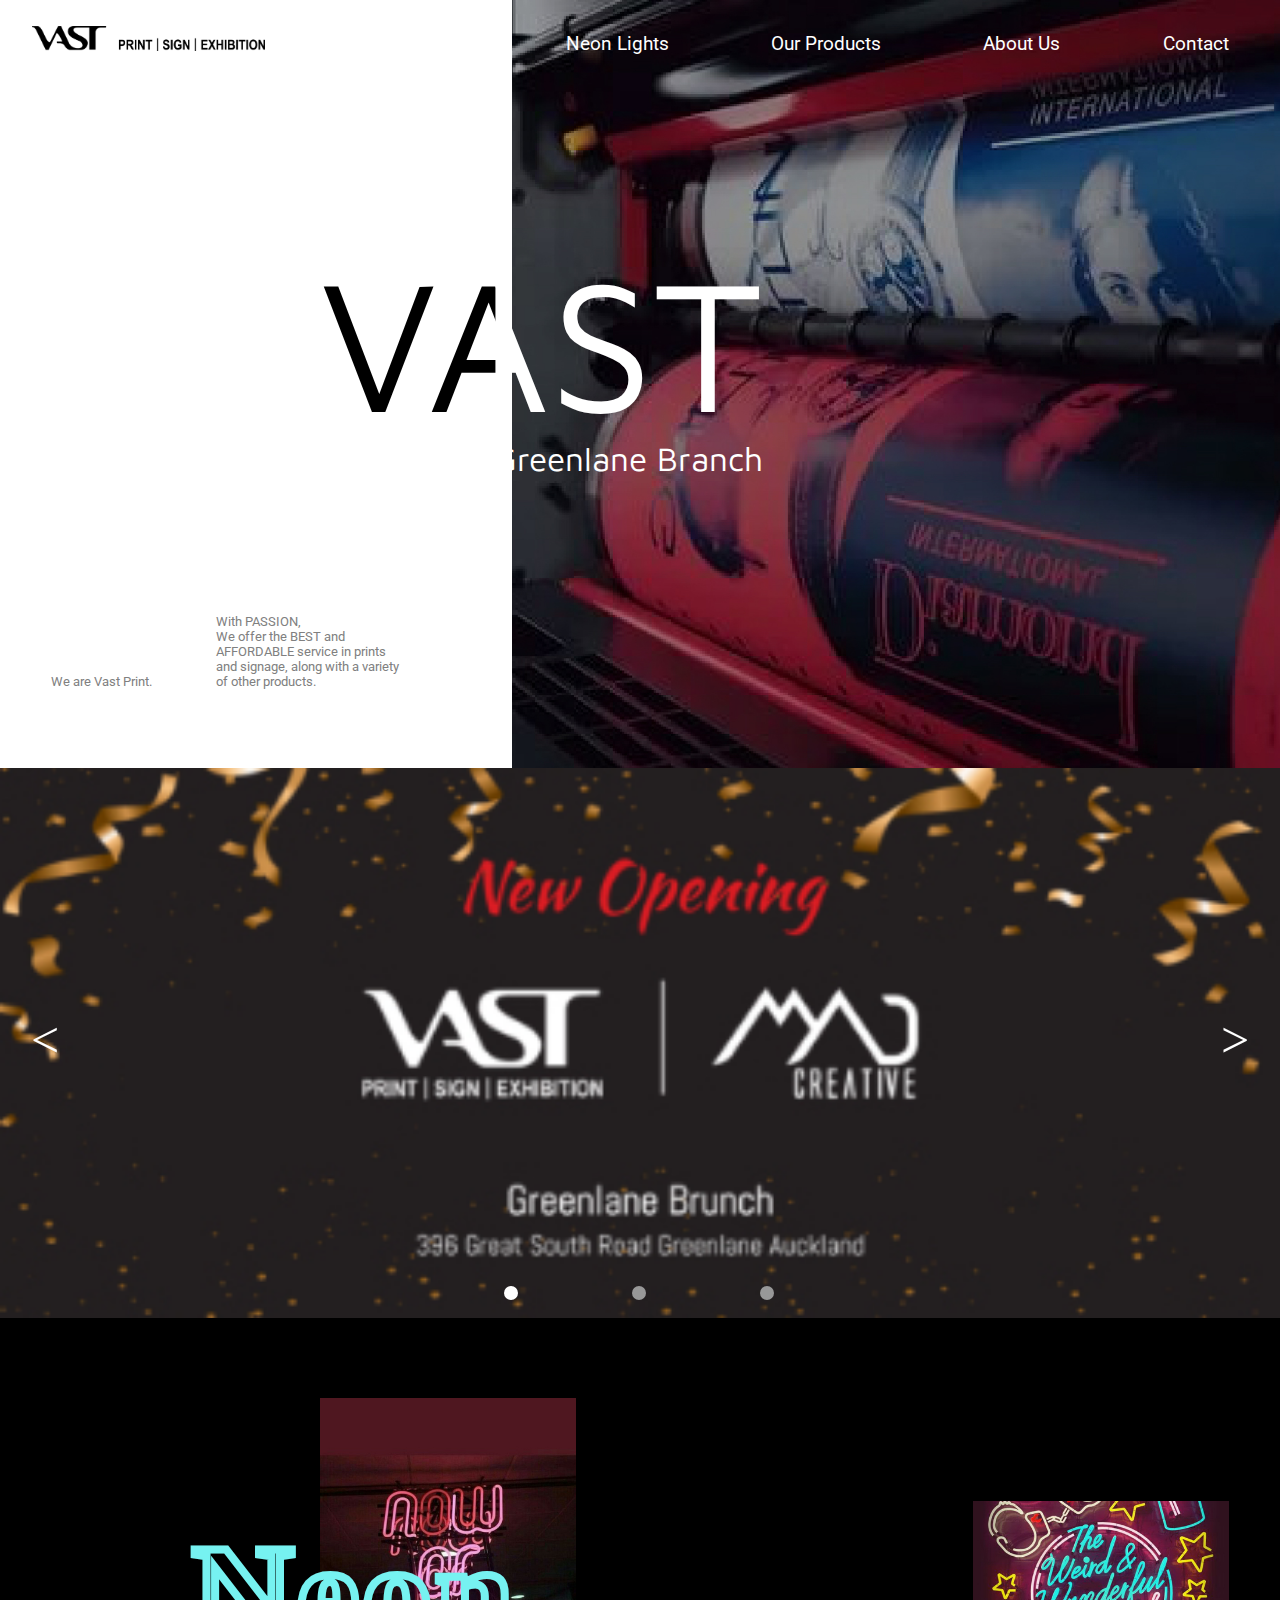
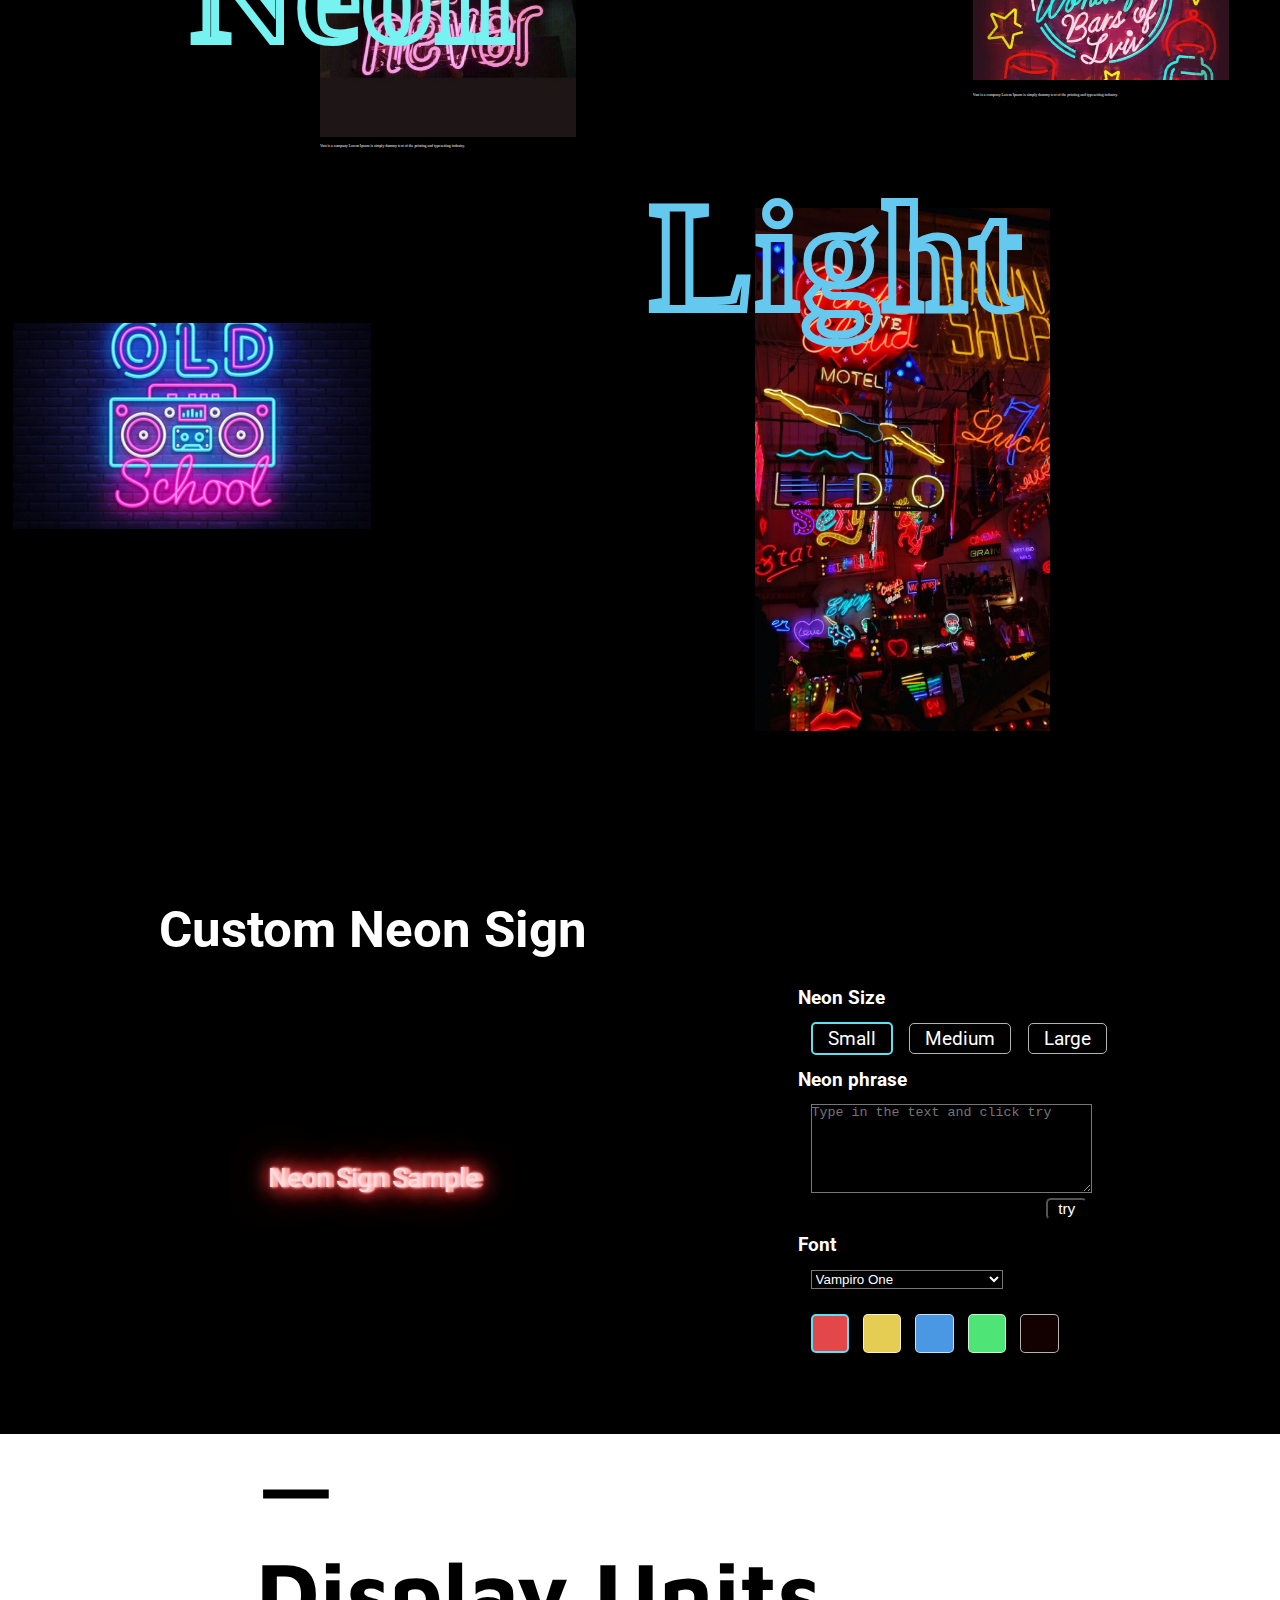
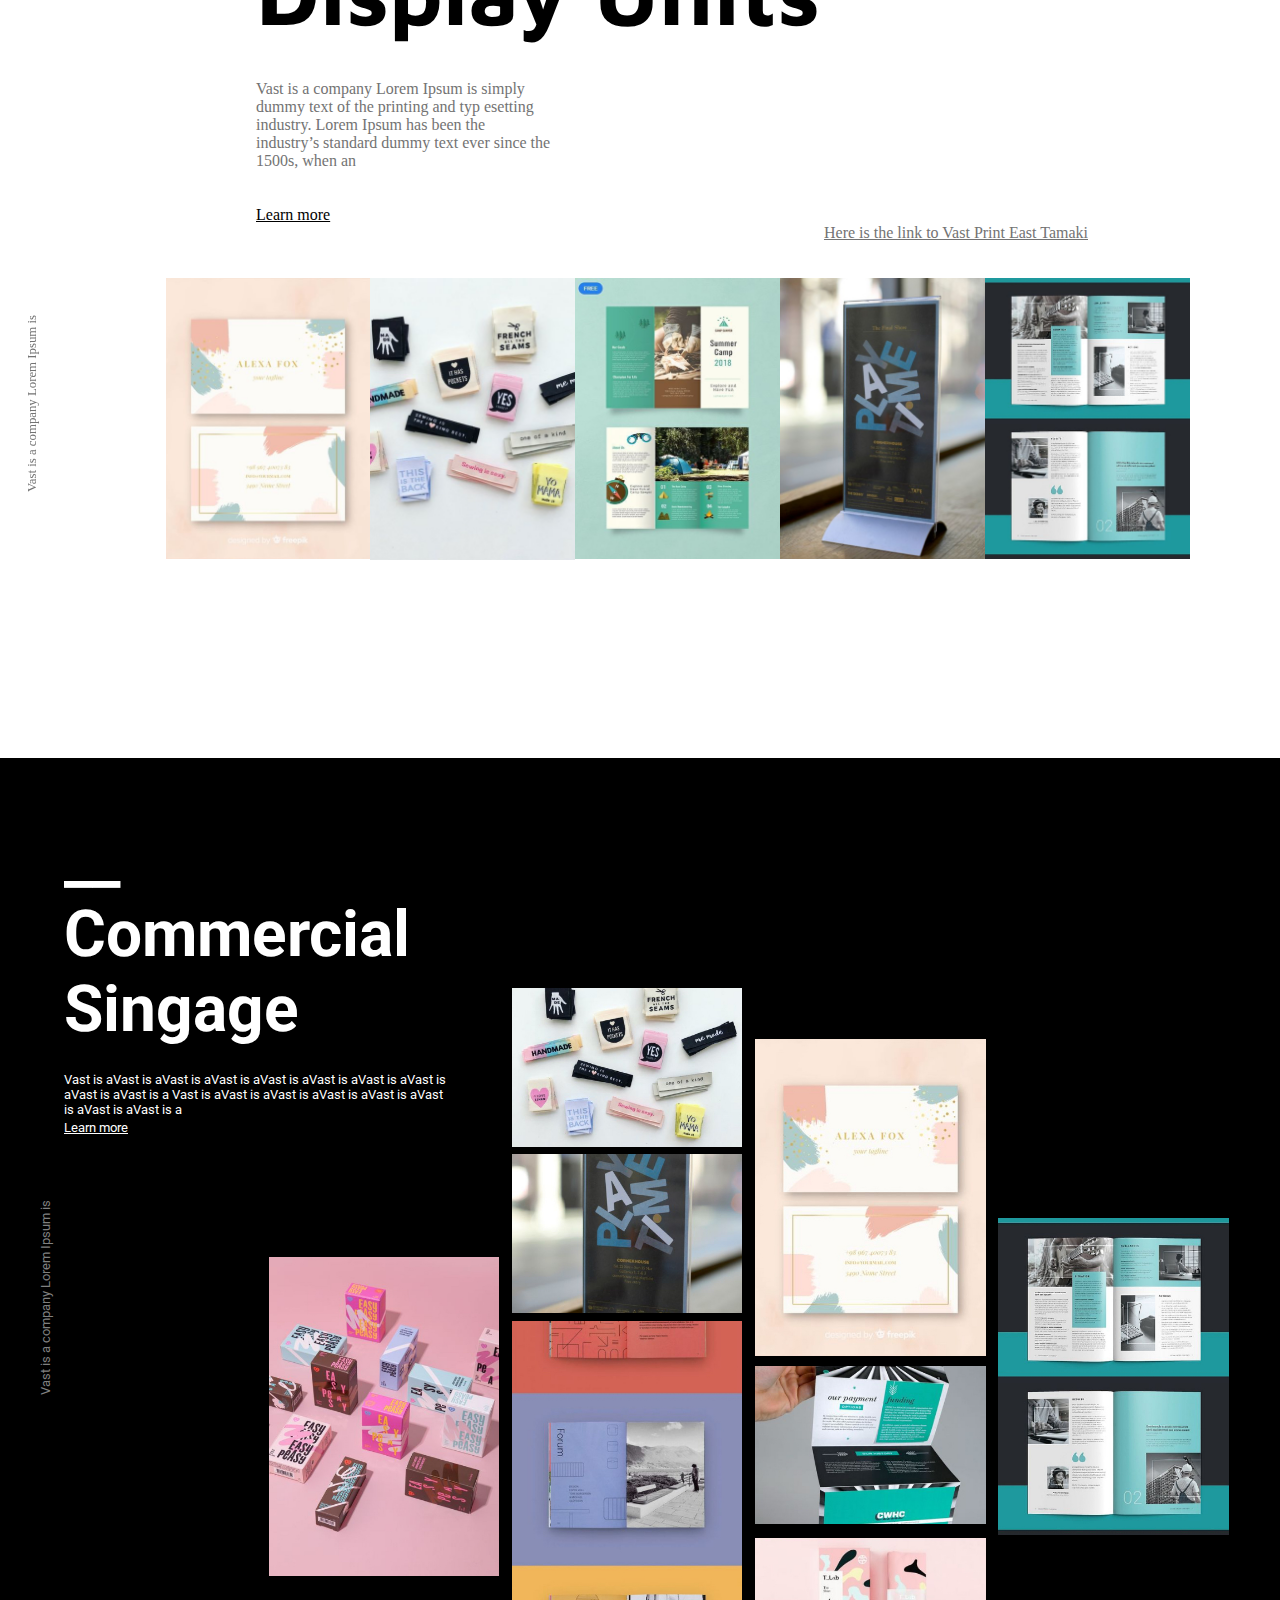
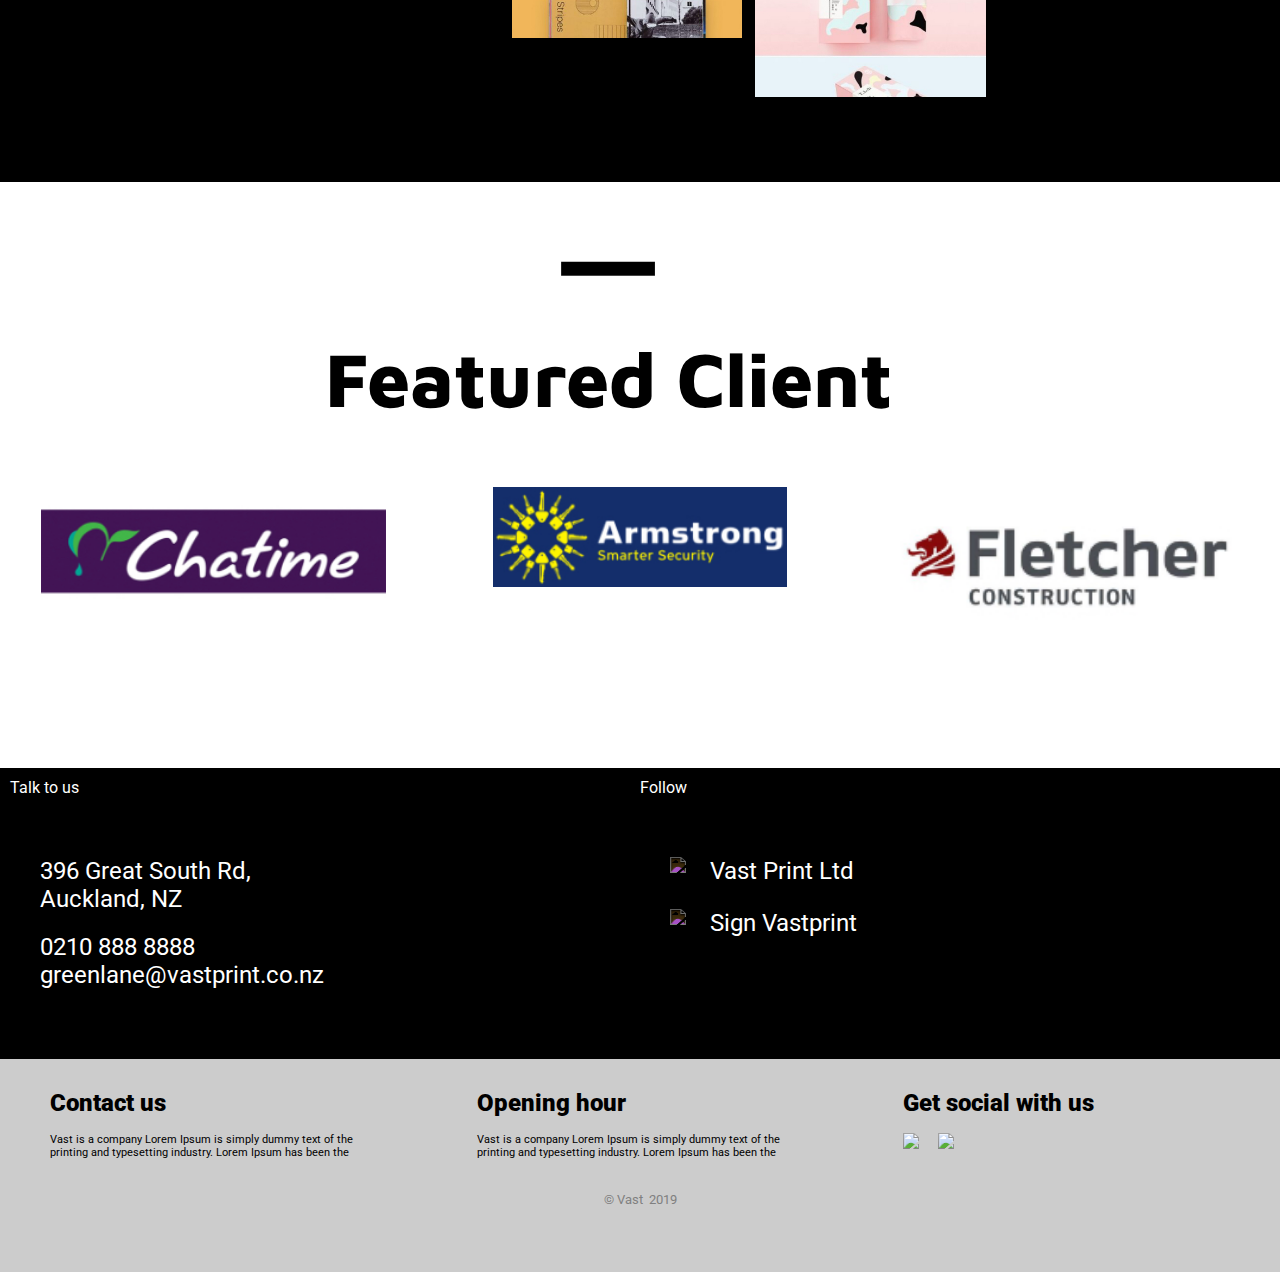
==== commit ccf33abc: "16DEC merge from m-branch; add zoom js to main.js" ====
--- a/main/index.html
+++ b/main/index.html
@@ -14,52 +14,14 @@
     <link rel="stylesheet" href="css/carousel.css">
     <link rel="stylesheet" href="css/neon.css">
     <link rel="stylesheet" href="css/feature_client.css">
-    <link rel="stylesheet" href="css/display_units.css"> 
-
-
-
-    <script>
-        window.onload = () => {
-            const neonSizeRadio = document.getElementsByName("size");
-            const neonTextPhrase = document.getElementById('customise-phrase-text');
-            const neonFontSel = document.getElementById("customise-font-sel");
-            const neonColorRadio = document.getElementsByName("color");
-
-            const neonSignShowcase = document.getElementById('neonSignShowcase');
-
-            const neonSubmitBtn = document.getElementById('try-btn');
-            neonSubmitBtn.onclick = () => {
-                alert(neonSignShowcase.innerText);
-
-                let size, text, font, color;
-
-                for (let i = 0; i < neonSizeRadio.length; i++) {
-                    if (neonSizeRadio[i].checked) {
-                        size = neonSizeRadio[i].value;
-                    }
-                }
-
-                text = neonTextPhrase.value;
-                font = neonFontSel[neonFontSel.selectedIndex].value;
-                for (let i = 0; i < neonColorRadio.length; i++) {
-                    if (neonColorRadio[i].checked) {
-                        color = neonColorRadio[i].value;
-                    }
-                }
-
-                neonSignShowcase.style.fontSize = size;
-                neonSignShowcase.style.fontFamily = font;
-                neonSignShowcase.style.color = color;
-                neonSignShowcase.innerText = text;
-
-            }
-        }
-    </script>
+    <link rel="stylesheet" href="css/display_units.css">
+
+    <script src="js/main.js"></script>
 </head>
 
 <body>
     <div class="navigation row">
-        <a href="#" class="navi-logo">
+        <a href="#id-homepage" class="navi-logo">
             <img aria-label="navi-logo-img">
         </a>
 
@@ -69,20 +31,21 @@
         </label>
 
 
-        
         <nav class="navi-nav">
             <ul class="navi-list">
-                <li class="navi-item"><a href="#" class="navi-link">Neon Lights</a></li>
-                <li class="navi-item"><a href="#" class="navi-link">Our Products</a></li>
-                <li class="navi-item"><a href="#" class="navi-link">About Us</a></li>
-                <li class="navi-item"><a href="#" class="navi-link">Contact</a></li>
+                <li class="navi-item"><a href="#id-neonLights" class="navi-link">Neon Lights</a></li>
+                <li class="navi-item"><a href="#id-ourProducts" class="navi-link">Our Products</a></li>
+                <li class="navi-item"><a href="#id-aboutUs" class="navi-link">About Us</a></li>
+                <li class="navi-item"><a href="#id-contactUs" class="navi-link">Contact</a></li>
             </ul>
         </nav>
 
-
-    </div>
-
-    <div class="header row">
+        <a href="#id-homepage" id="id-backtop" class="navi-backtop" title="Back to Top"></a>
+
+
+    </div>
+
+    <div class="header row" id="id-homepage">
 
 
         <div class="header-content">
@@ -194,7 +157,7 @@
     </div>
 
 
-    <div class="container-fluid">
+    <div class="container-fluid" id='id-neonLights'>
         <div class="neon-bg">
             <p class="float-img1">Neon</p>
             <p class="float-img2">Light</p>
@@ -220,8 +183,8 @@
             </div>
             <div class="customise-canvas-body">
                 <div class="customise-canvas-phrase">
-                    <p id="neonSignShowcase">
-                        Sample
+                    <p id="neonSignShowcase" class="text-neon-red text-neon-small">
+                        Neon Sign Sample
                     </p>
                 </div>
             </div>
@@ -234,13 +197,13 @@
                 <lable>Neon Size</lable>
                 <div>
 
-                    <input type="radio" name="size" id="small" value="5vw" checked="checked">
+                    <input type="radio" name="size" id="small" value="small" checked="checked">
                     <label for="small" class="customise-size-btn">Small</label>
 
-                    <input type="radio" name="size" id="medium" value="10vw">
+                    <input type="radio" name="size" id="medium" value="medium">
                     <label for="medium" class="customise-size-btn">Medium</label>
 
-                    <input type="radio" name="size" id="large" value="20vw">
+                    <input type="radio" name="size" id="large" value="large">
                     <label for="large" class="customise-size-btn">Large</label>
                 </div>
             </div>
@@ -248,7 +211,7 @@
             <div class="customise-panel-phrase">
                 <lable for="customise-phrase-text">Neon phrase</lable>
                 <div>
-                    <textarea id="customise-phrase-text"></textarea>
+                    <textarea id="customise-phrase-text" placeholder="Type in the text and click try"></textarea>
                     <button class="customise-phrase-submit" id="try-btn">
                         try
                     </button>
@@ -261,8 +224,11 @@
                 <lable for="customise-font-sel">Font</lable>
                 <div>
                     <select id="customise-font-sel">
-                        <option value='"Times New Roman", Times, serif'>"Times New Roman", Times, serif</option>
-                        <option value='Arial, Helvetica, sans-serif;'>Arial, Helvetica, sans-serif;</option>
+                        <option value='Vampiro One' style="font-family:Vampiro One ;">Vampiro One</option>
+                        <option value='Monoton'>Monoton</option>
+                        <option value='Iceland'>Iceland</option>
+                        <option value='Pacifico'>Pacifico</option>
+                        <option value='Audiowide'>Audiowide</option>
                     </select>
                 </div>
 
@@ -301,11 +267,10 @@
 
     </div>
 
-    </div>
-
-
-
-    <div class="container-fluid">
+    
+
+
+    <div class="container-fluid" id='id-ourProducts'>
         <div class="row">
             <h1 class="display_rung">—</h1>
         </div>
@@ -316,7 +281,8 @@
             <p id="CompanyContent1" class="display_content">Vast is a company Lorem Ipsum is simply dummy text of the
                 printing and typ esetting industry. Lorem Ipsum has been the industry’s standard dummy text ever since
                 the 1500s, when an</p>
-            <p id="CompanyContent2" class="display_content">Vast is a company Lorem Ipsum is simply dummy text of the</p>
+            <p id="CompanyContent2" class="display_content">Vast is a company Lorem Ipsum is simply dummy text of the
+            </p>
         </div>
         <div class="row box-top">
             <a id="LearnContent1" class="learn_style" href="#" target="_blank">Learn more
@@ -347,6 +313,10 @@
 
             </p>
             <a href="#">Learn more</a>
+
+            <p class="commercial-text-vertical">
+                Vast is a company Lorem Ipsum is
+            </p>
         </div>
 
         <img src="img/commercial/commercial8.jpg" class="col-x left-1" id="commercial-img_1_1">
@@ -360,8 +330,7 @@
 
     </div>
 
-
-    <div class="container-fluid">
+    <div class="container-fluid" >
         <h1 class="text-center client_rung">—</h1>
         <h1 class="text-center client_title">Featured Client</h1>
         <div class="row client_bottom_blank">
@@ -376,7 +345,8 @@
             </div>
         </div>
     </div>
-    <div class="contact row">
+
+    <div class="contact row" id="id-aboutUs">
         <div class="col-6 ">
             <p class="contact-head">Talk to us</p>
             <div class="contact-text">
@@ -405,7 +375,7 @@
         </div>
     </div>
 
-    <div class="footer row">
+    <div class="footer row" id="id-contactUs">
         <div class="col-4 ">
 
 
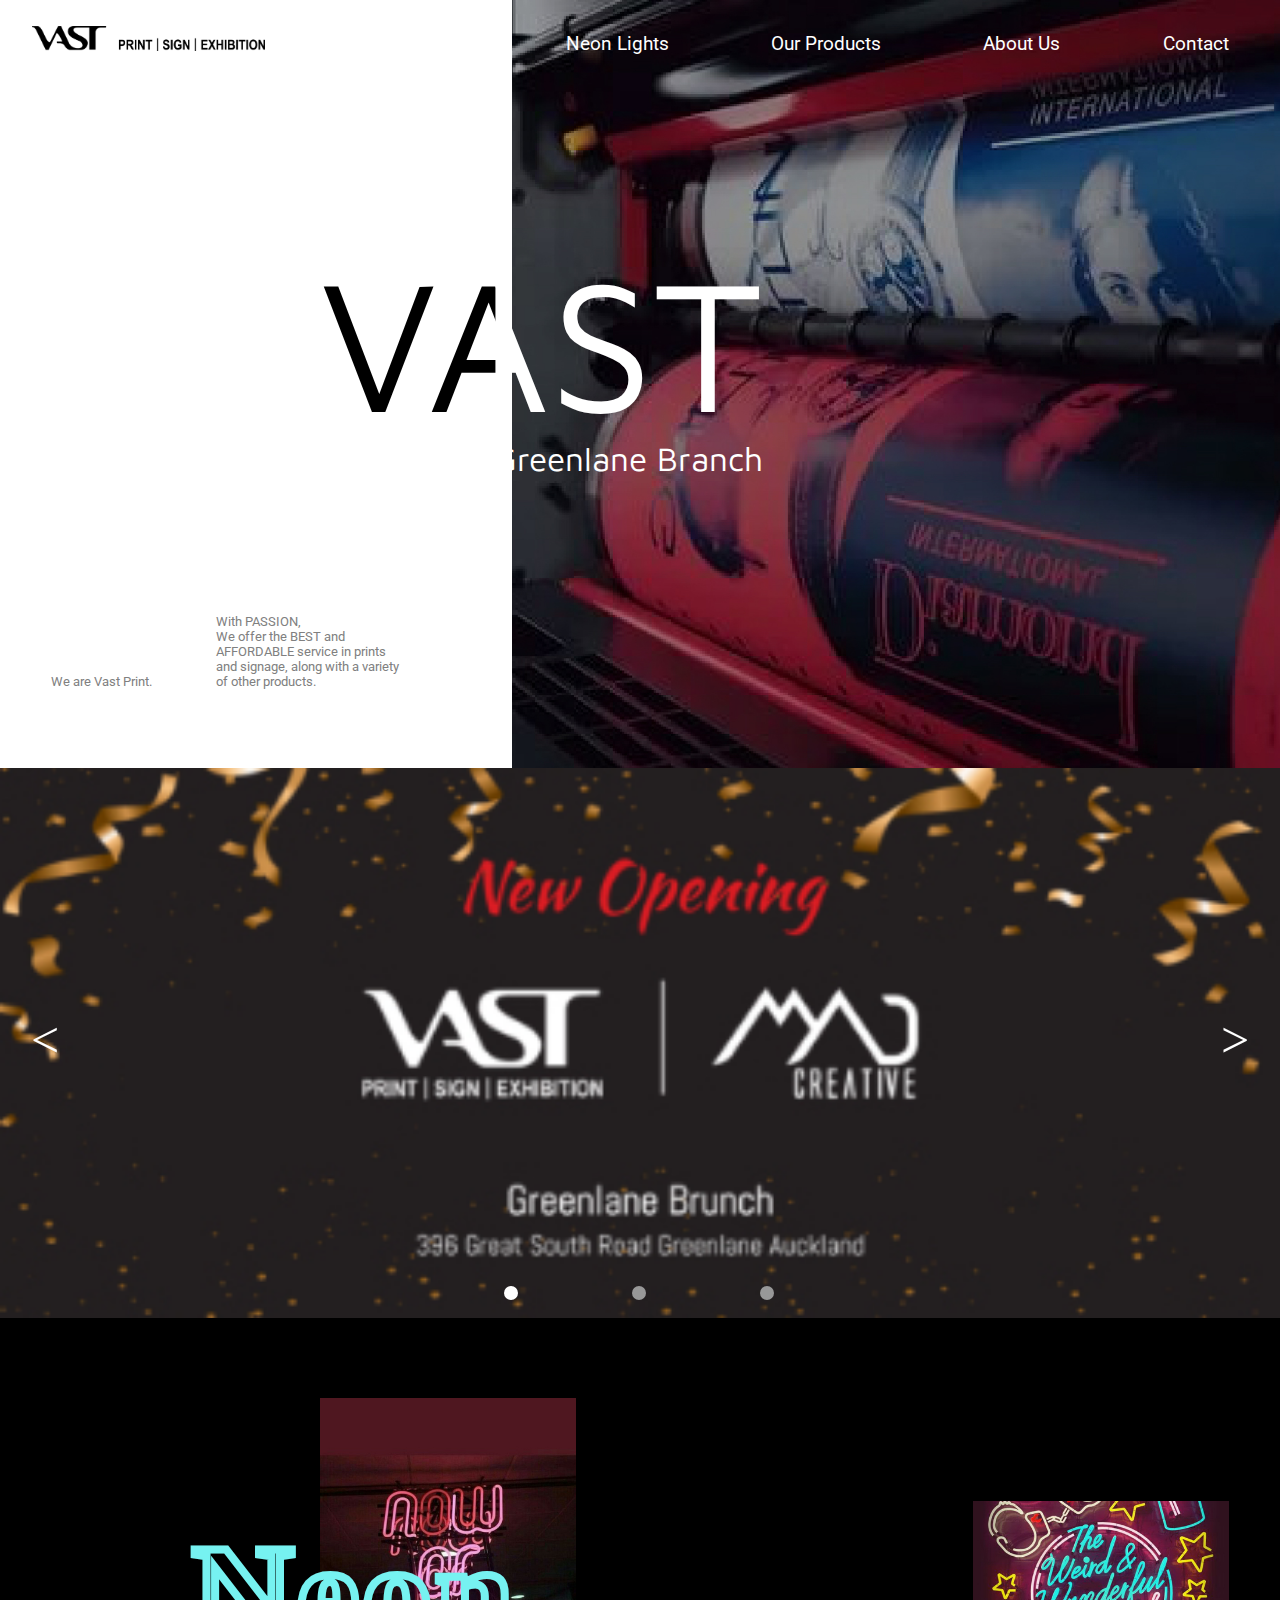
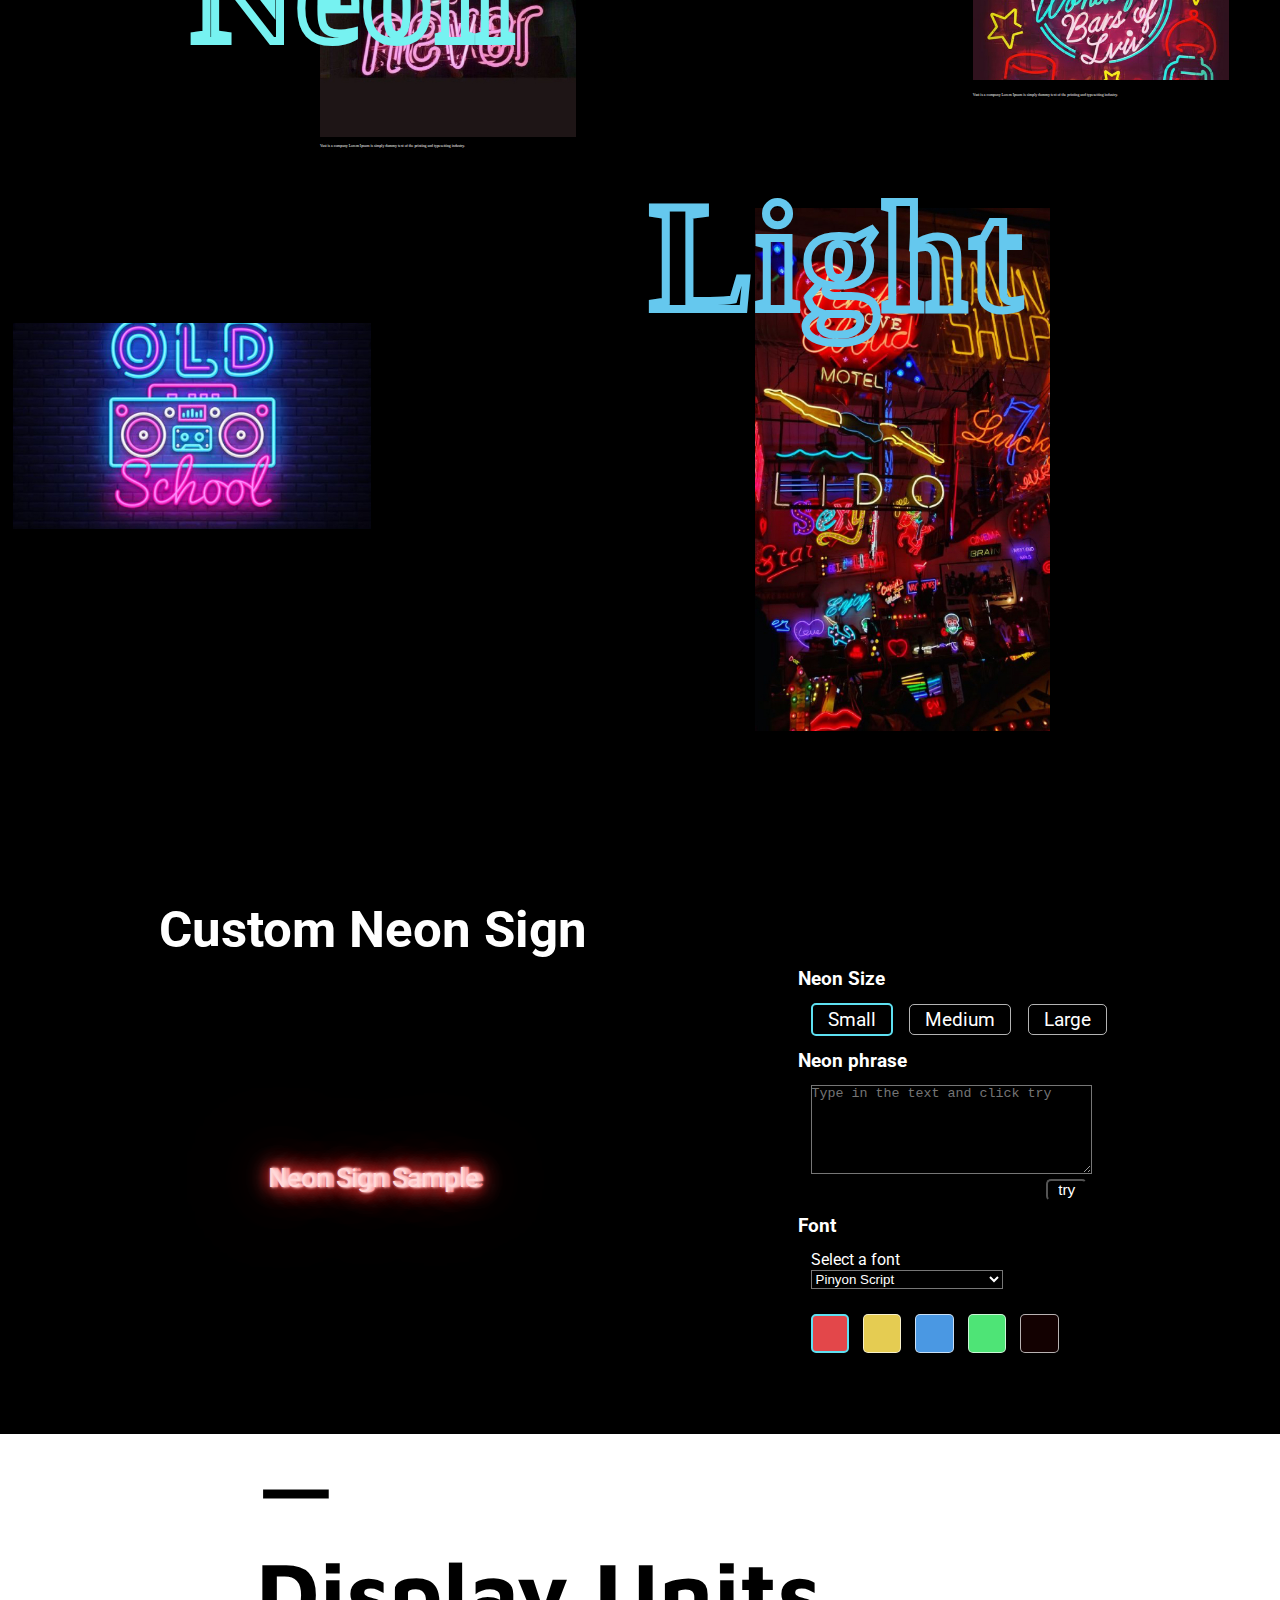
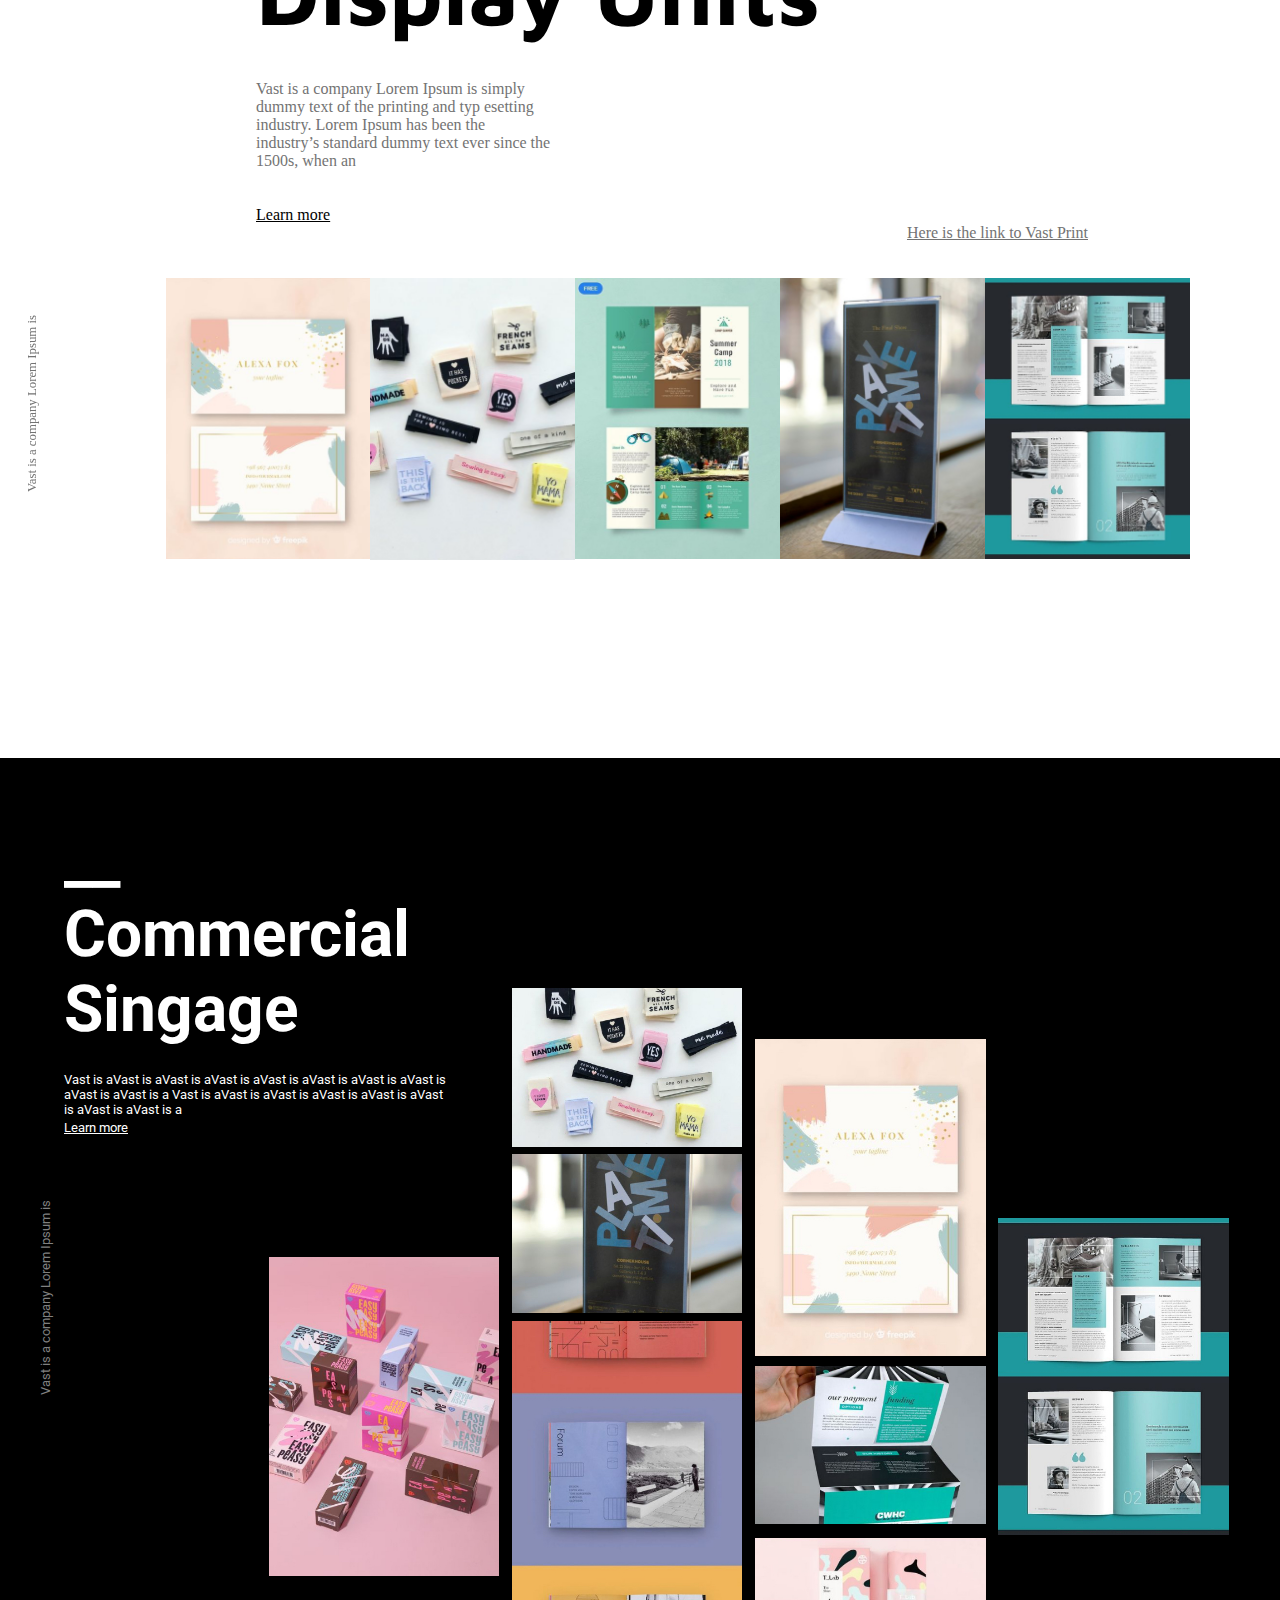
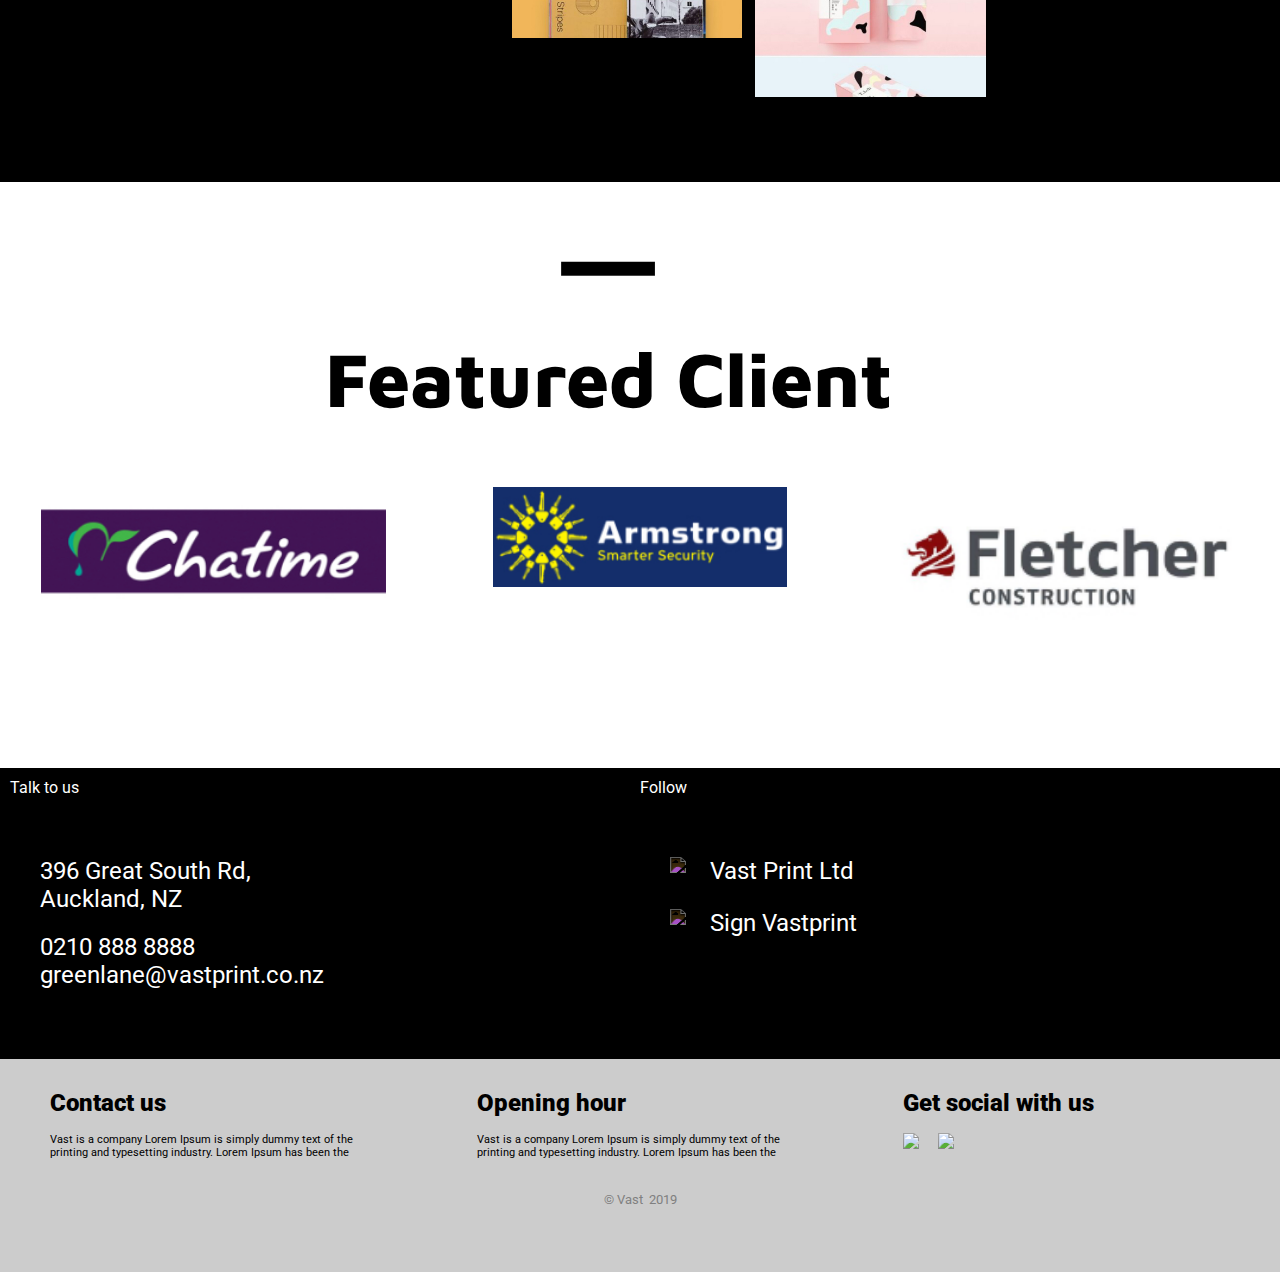
==== commit a96cbbc9: "zhonglin:update font-select" ====
--- a/main/index.html
+++ b/main/index.html
@@ -16,7 +16,7 @@
     <link rel="stylesheet" href="css/feature_client.css">
     <link rel="stylesheet" href="css/display_units.css">
 
-    <script src="js/main.js"></script>
+    <script src="js/main.js" ></script>
 </head>
 
 <body>
@@ -151,9 +151,9 @@
 
     </div>
     <div class="container-fluid" id="promotion_small">
-        <img src="img/promotion/promotion1.jpg" class="image-fluid">
-        <img src="img/promotion/promotion2.jpg" class="image-fluid">
-        <img src="img/promotion/promotion3.jpg" class="image-fluid">
+        <img src="img/promotion/promotion1.jpg" width="100%">
+        <img src="img/promotion/promotion2.jpg" width="100%">
+        <img src="img/promotion/promotion3.jpg" width="100%">
     </div>
 
 
@@ -221,14 +221,46 @@
 
 
             <div class="customise-panel-font">
+
                 <lable for="customise-font-sel">Font</lable>
+
+                <div class="font-select">
+                    <a class="font-select-selected"> 
+                        <span class="font-select-selected-text">Select a font</span>
+                        <div>
+                          
+                        </div>
+                    </a>
+                    <div class="font-select-dropdown" style="display: none;">
+                        <ul class="font-select-list">
+                            <li class="font-select-item" value='Pinyon Script' style="font-family:'Pinyon Script', cursive;">Pinyon Script</li>
+                            <li class="font-select-item" value='Sacramento' style="font-family:'Sacramento', cursive;">Sacramento</li>
+                            <li class="font-select-item" value='Satisfy' style="font-family:'Satisfy', cursive;">Satisfy</li>
+                            <li class="font-select-item" value='Amatic SC' style="font-family:'Amatic SC', cursive;">Amatic SC</li>
+                            <li class="font-select-item" value='Dancing Script' style="font-family:'Dancing Script', cursive;">Dancing Script</li>
+                            <li class="font-select-item" value='Fjalla One' style="font-family:'Fjalla One', sans-serif;">Fjalla One</li>
+                            <li class="font-select-item" value='Dosis' style="font-family:'Dosis', sans-serif;">Dosis</li>
+                            <li class="font-select-item" value='Open Sans Condensed' style="font-family: 'Open Sans Condensed', sans-serif;">Open
+                                    Sans Condensed</li>
+                            <li class="font-select-item" value='Montserrat' style="font-family: 'Montserrat', sans-serif;">Montserrat</li>
+
+                        </ul>
+                    </div>
+                </div>
                 <div>
                     <select id="customise-font-sel">
-                        <option value='Vampiro One' style="font-family:Vampiro One ;">Vampiro One</option>
-                        <option value='Monoton'>Monoton</option>
-                        <option value='Iceland'>Iceland</option>
-                        <option value='Pacifico'>Pacifico</option>
-                        <option value='Audiowide'>Audiowide</option>
+                        <option value='Pinyon Script' style="font-family:'Pinyon Script', cursive;">Pinyon Script
+                        </option>
+                        <option value='Sacramento' style="font-family:'Sacramento', cursive;">Sacramento</option>
+                        <option value='Satisfy' style="font-family:'Satisfy', cursive;">Satisfy</option>
+                        <option value='Amatic SC' style="font-family:'Amatic SC', cursive;">Amatic SC</option>
+                        <option value='Dancing Script' style="font-family:'Dancing Script', cursive;">Dancing Script
+                        </option>
+                        <option value='Fjalla One' style="font-family:'Fjalla One', sans-serif;">Fjalla One</option>
+                        <option value='Dosis' style="font-family:'Dosis', sans-serif;">Dosis</option>
+                        <option value='Open Sans Condensed' style="font-family: 'Open Sans Condensed', sans-serif;">Open
+                            Sans Condensed</option>
+                        <option value='Montserrat' style="font-family: 'Montserrat', sans-serif;">Montserrat</option>
                     </select>
                 </div>
 
@@ -267,7 +299,7 @@
 
     </div>
 
-    
+
 
 
     <div class="container-fluid" id='id-ourProducts'>
@@ -285,22 +317,22 @@
             </p>
         </div>
         <div class="row box-top">
-            <a id="LearnContent1" class="learn_style" href="#" target="_blank">Learn more
+            <a id="LearnContent1" class="learn_style" href="http://google.com" target="_blank">Learn more
             </a>
-            <a id="LearnContent2" class="learn_style" href="#" target="_blank">Learn
+            <a id="LearnContent2" class="learn_style" href="http://google.com" target="_blank">Learn
             </a>
         </div>
         <div class="row link-box">
-            <a class="display_link" href="https://www.vastprint.co.nz/" target="_blank">Here is the link to Vast Print East Tamaki
+            <a class="display_link" href="http://google.com" target="_blank">Here is the link to Vast Print
             </a>
         </div>
         <div class="row pics_box">
             <p class="ver-txt" id="vv-txt">Vast is a company Lorem Ipsum is</p>
-            <img src="img/display/display1.jpg" class="dp-1-5">
-            <img src="img/display/display3.jpg" class="dp-1-5">
-            <img src="img/display/display2.jpg" class="dp-1-5">
-            <img src="img/display/display5.jpg" class="dp-1-5">
-            <img src="img/display/display4.jpg" class="dp-1-5">
+            <img src="img/display/display1.jpg" class="image-fluid dp-1-5">
+            <img src="img/display/display3.jpg" class="image-fluid dp-1-5">
+            <img src="img/display/display2.jpg" class="image-fluid dp-1-5">
+            <img src="img/display/display5.jpg" class="image-fluid dp-1-5">
+            <img src="img/display/display4.jpg" class="image-fluid dp-1-5">
         </div>
     </div>
 
@@ -330,7 +362,7 @@
 
     </div>
 
-    <div class="container-fluid" >
+    <div class="container-fluid">
         <h1 class="text-center client_rung">—</h1>
         <h1 class="text-center client_title">Featured Client</h1>
         <div class="row client_bottom_blank">
@@ -414,7 +446,8 @@
         </p>
 
     </div>
-    <script src="js/zoom.js"></script>
+
+
 </body>
 
 </html>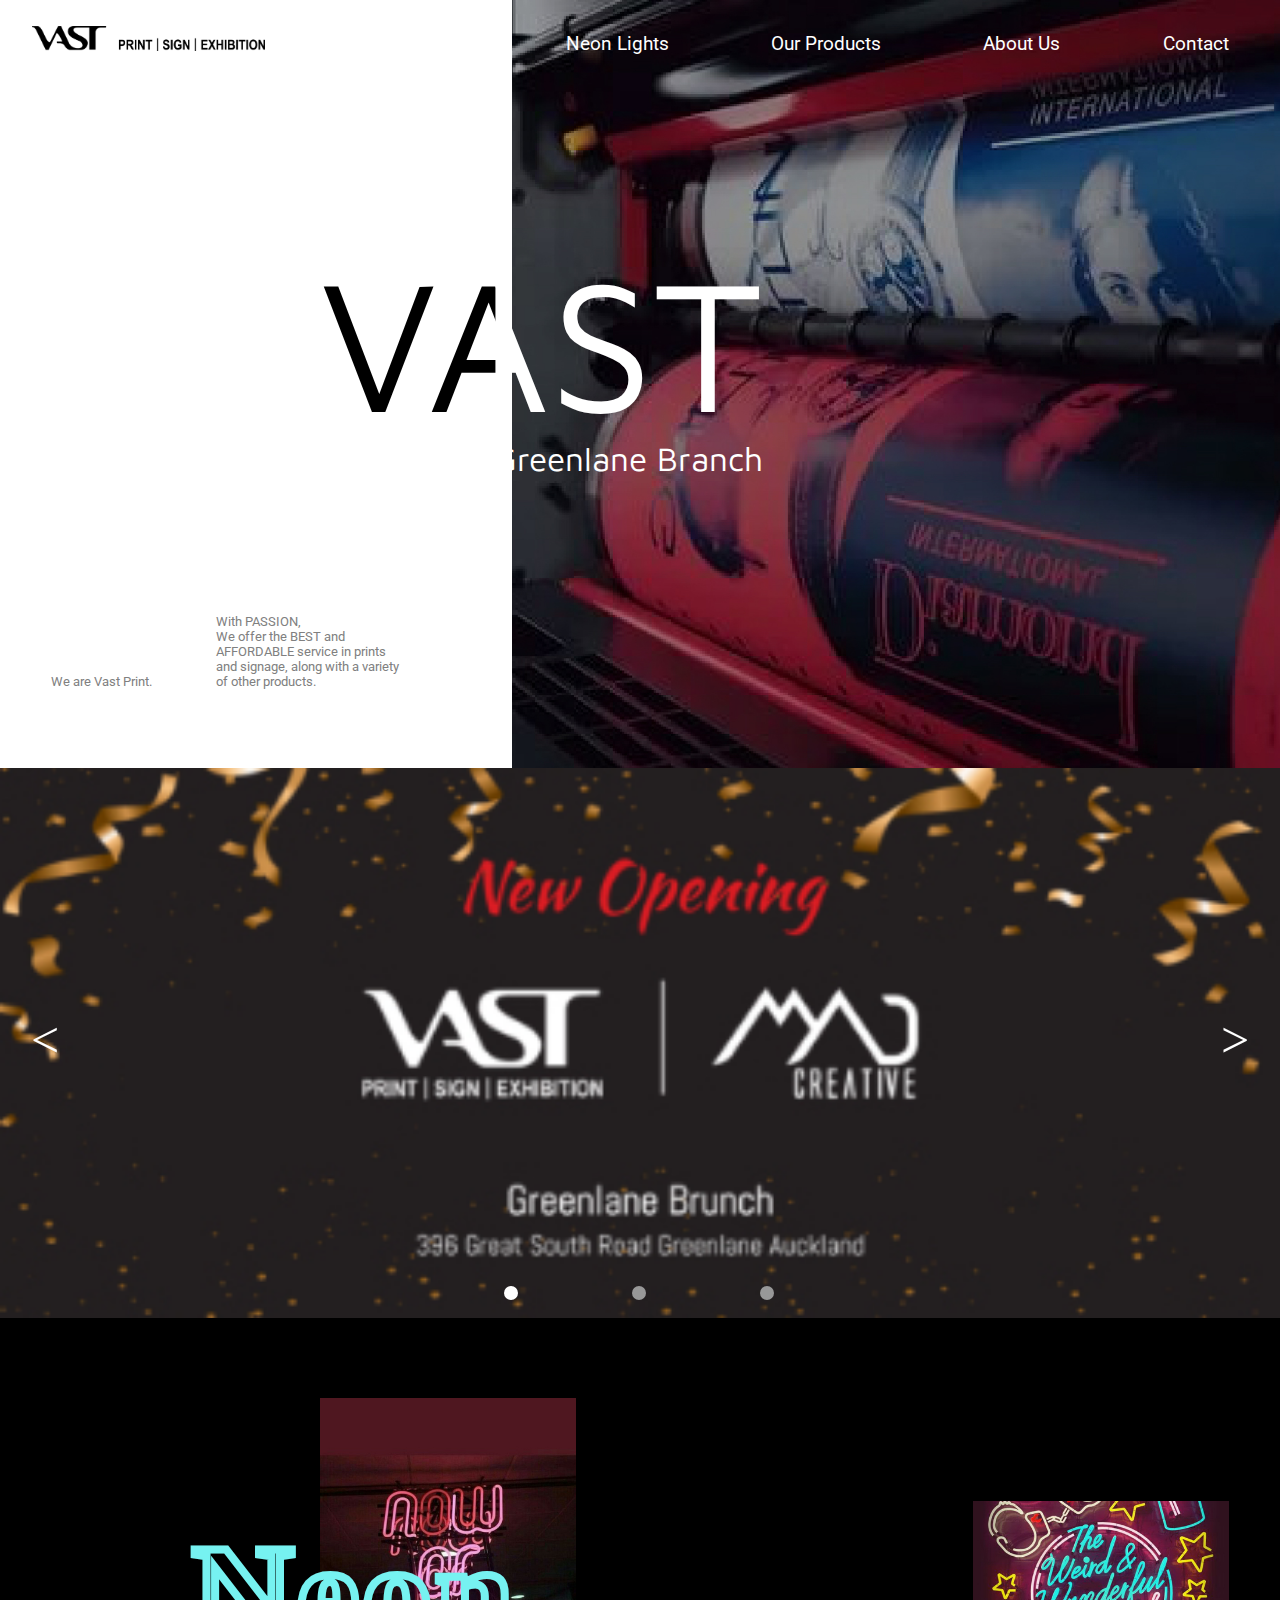
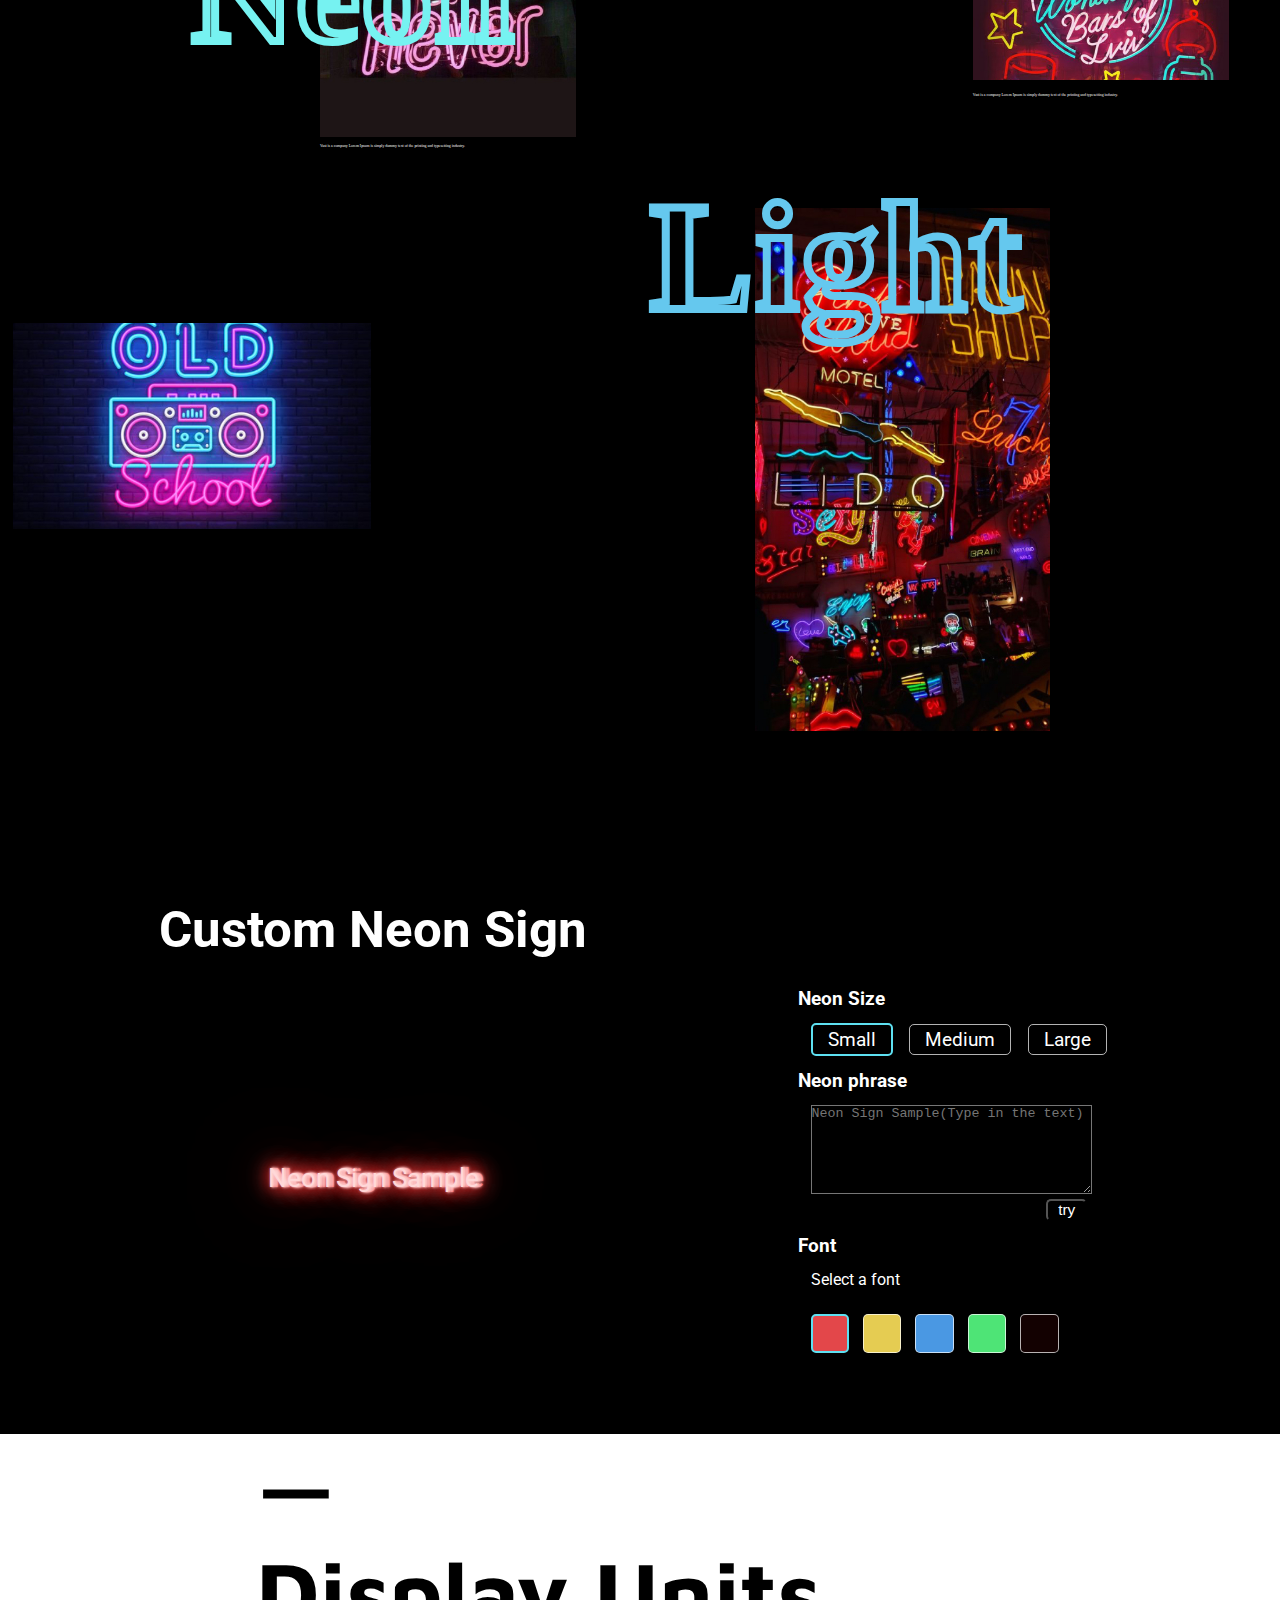
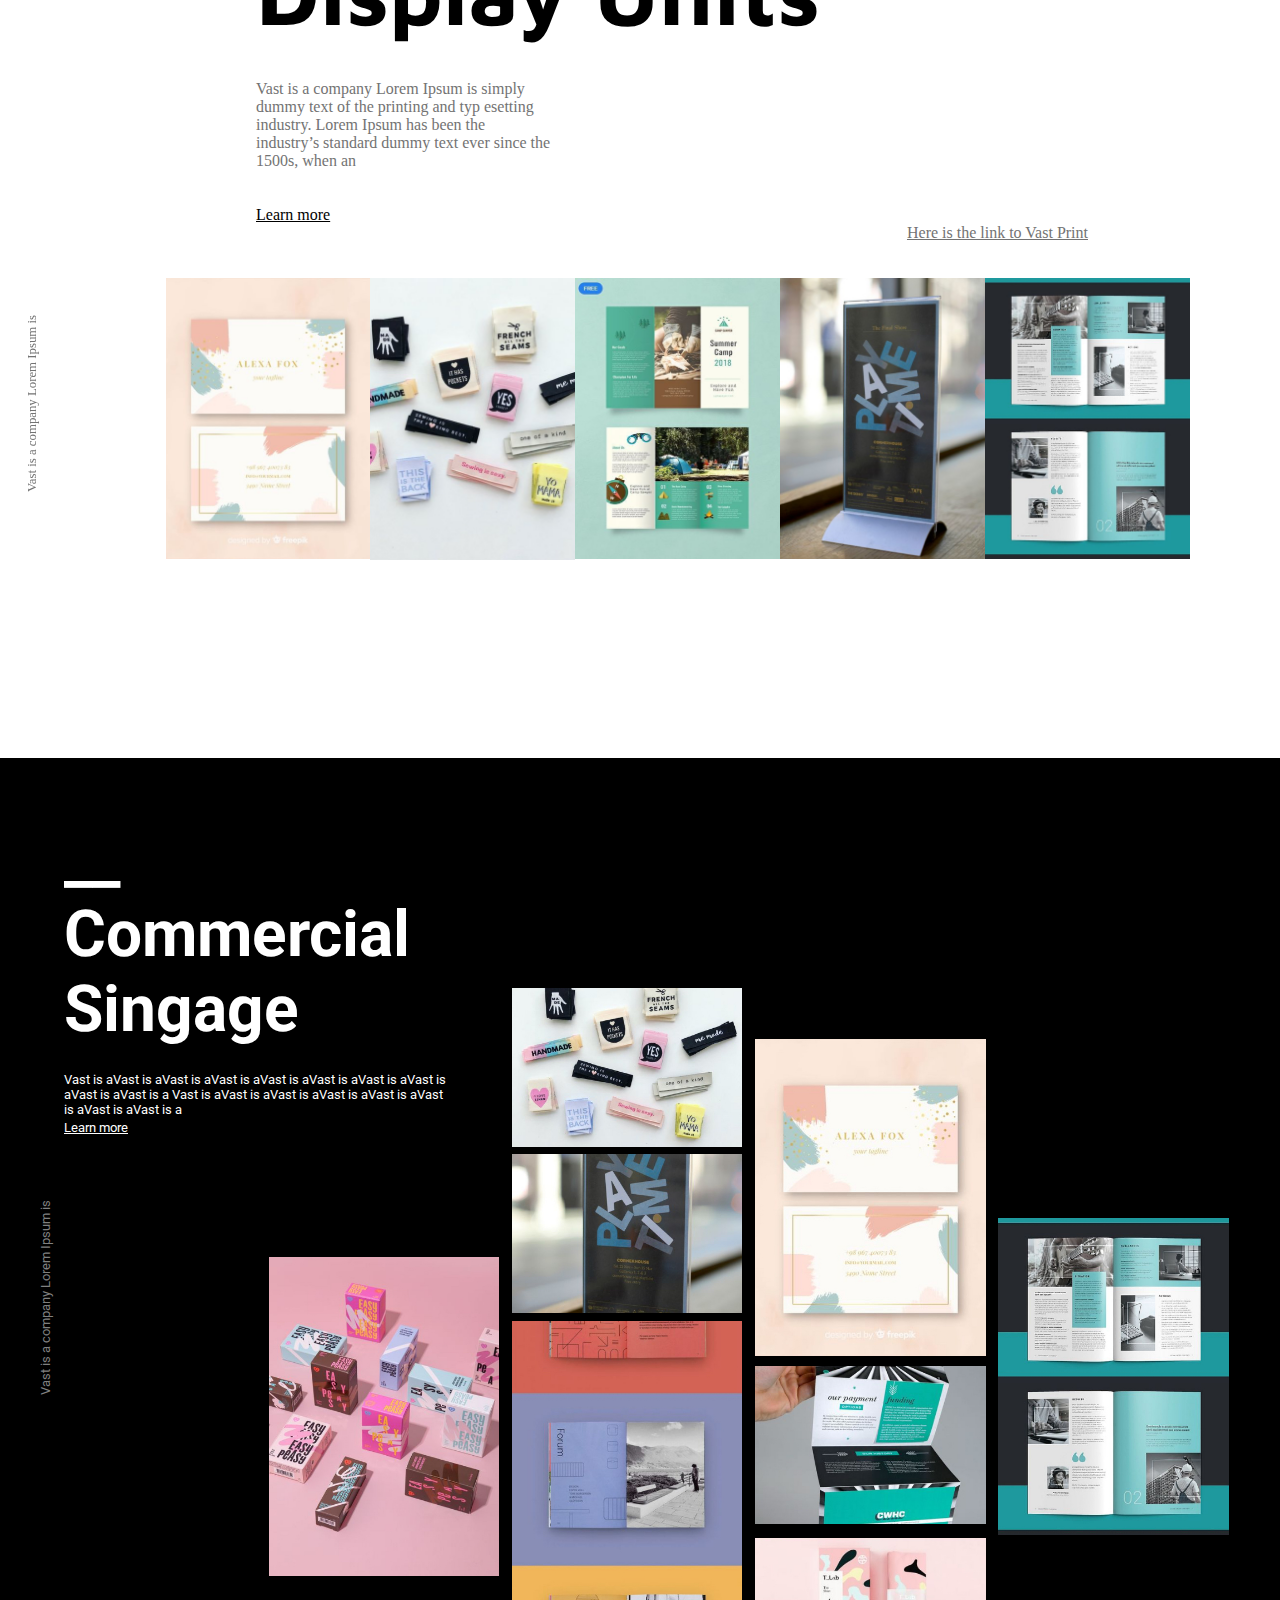
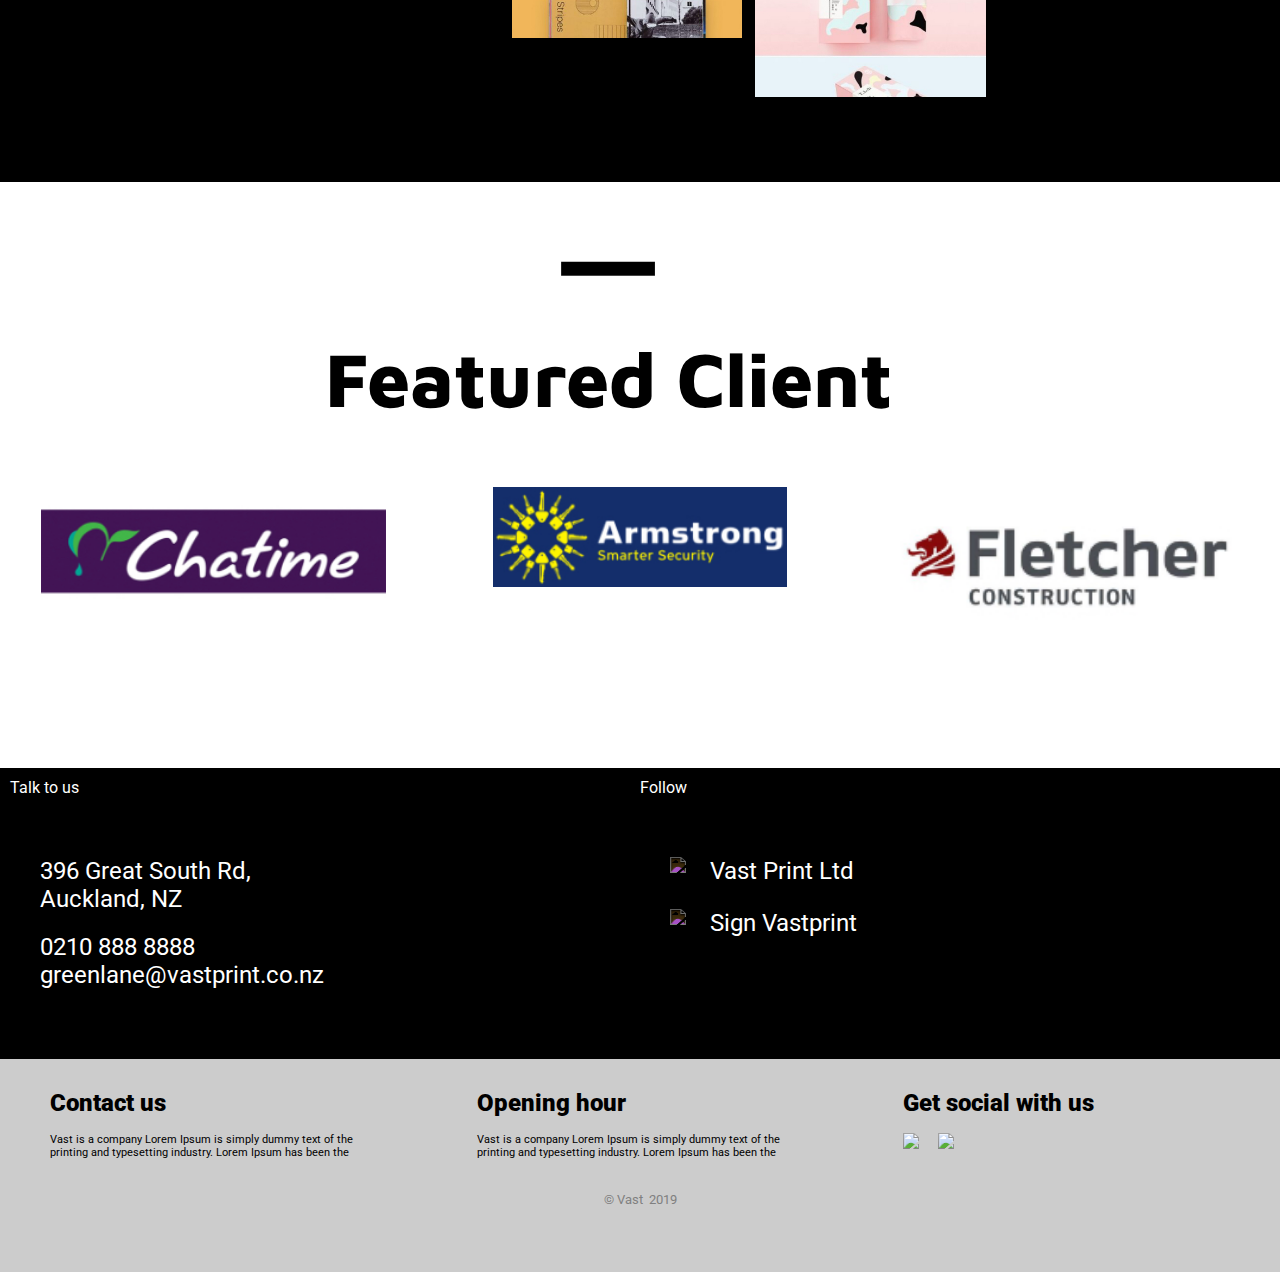
==== commit 8def49c9: "zhonglin:update customise sign neon" ====
--- a/main/index.html
+++ b/main/index.html
@@ -211,7 +211,7 @@
             <div class="customise-panel-phrase">
                 <lable for="customise-phrase-text">Neon phrase</lable>
                 <div>
-                    <textarea id="customise-phrase-text" placeholder="Type in the text and click try"></textarea>
+                    <textarea id="customise-phrase-text" placeholder='Neon Sign Sample(Type in the text)'></textarea>
                     <button class="customise-phrase-submit" id="try-btn">
                         try
                     </button>
@@ -226,7 +226,7 @@
 
                 <div class="font-select">
                     <a class="font-select-selected"> 
-                        <span class="font-select-selected-text">Select a font</span>
+                        <span class="font-select-selected-text" contenteditable="true">Select a font</span>
                         <div>
                           
                         </div>
@@ -247,7 +247,7 @@
                         </ul>
                     </div>
                 </div>
-                <div>
+                <!-- <div>
                     <select id="customise-font-sel">
                         <option value='Pinyon Script' style="font-family:'Pinyon Script', cursive;">Pinyon Script
                         </option>
@@ -262,7 +262,7 @@
                             Sans Condensed</option>
                         <option value='Montserrat' style="font-family: 'Montserrat', sans-serif;">Montserrat</option>
                     </select>
-                </div>
+                </div> -->
 
             </div>
 
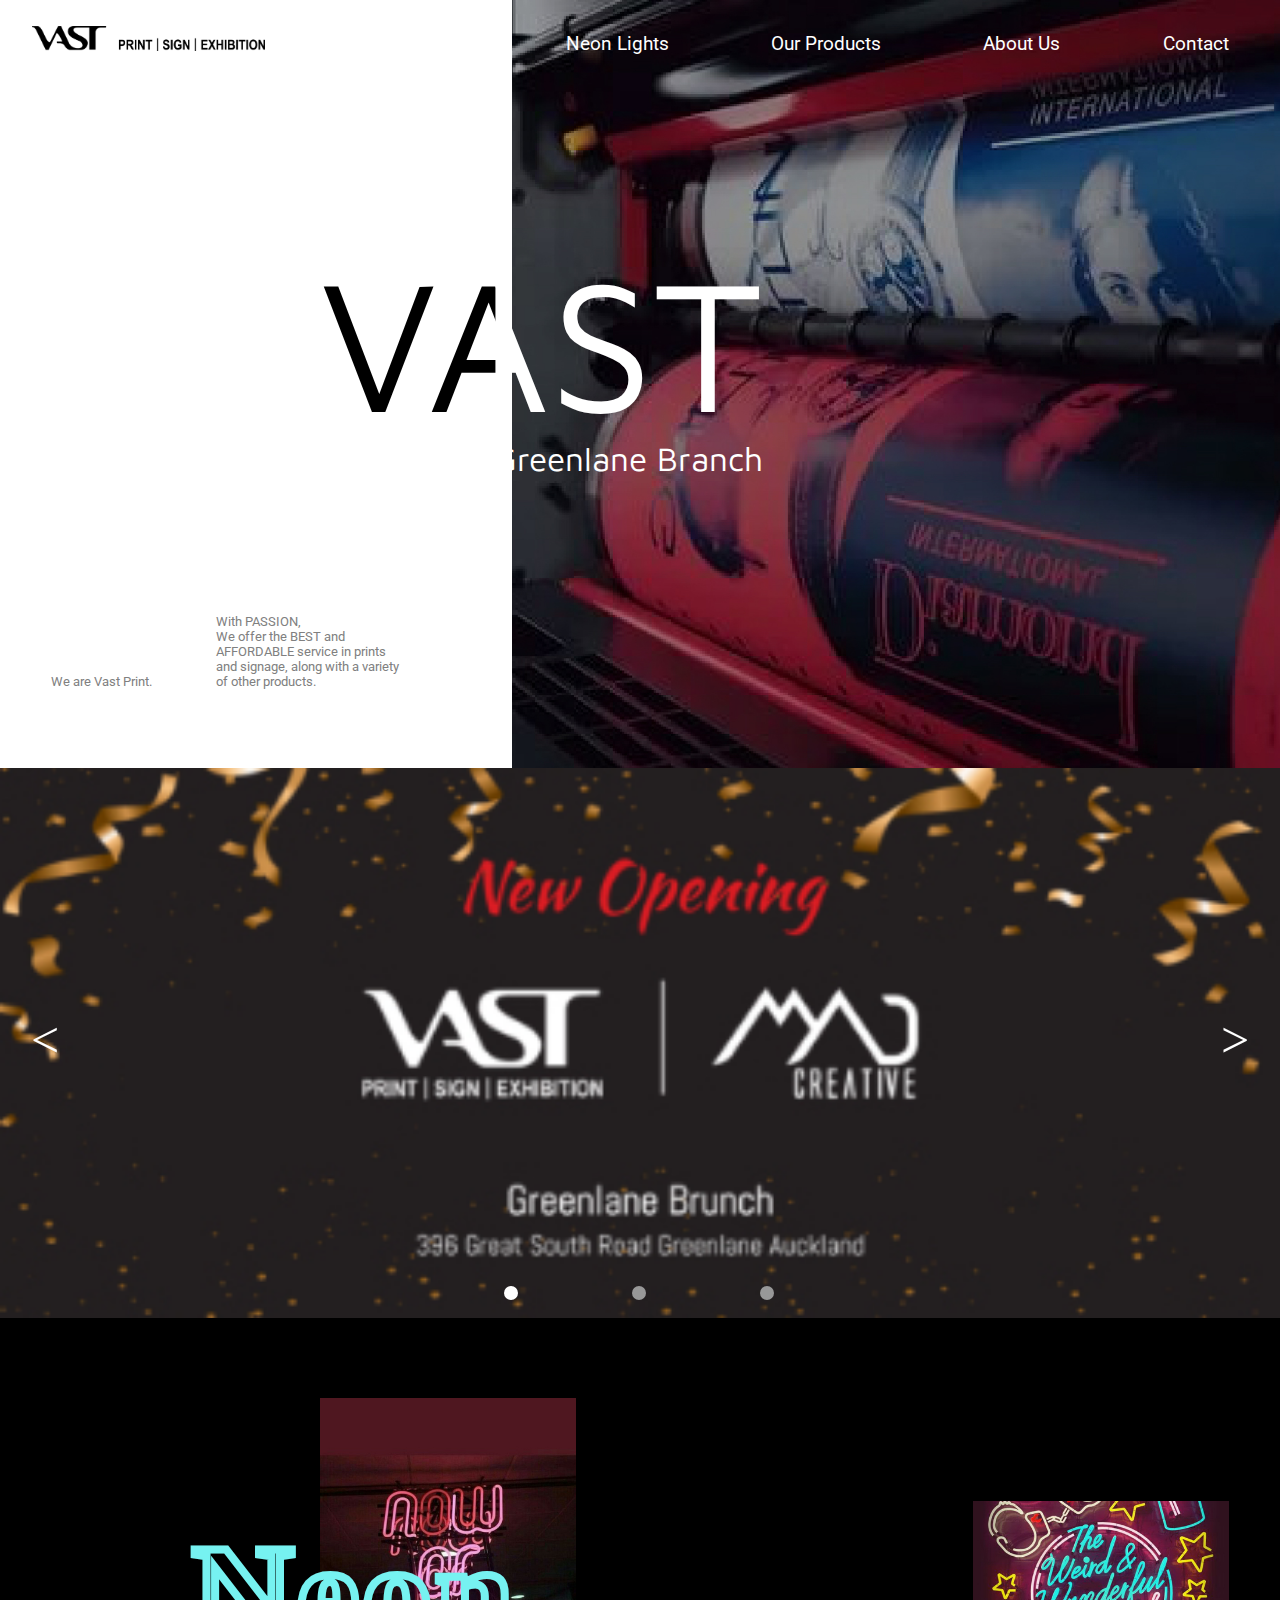
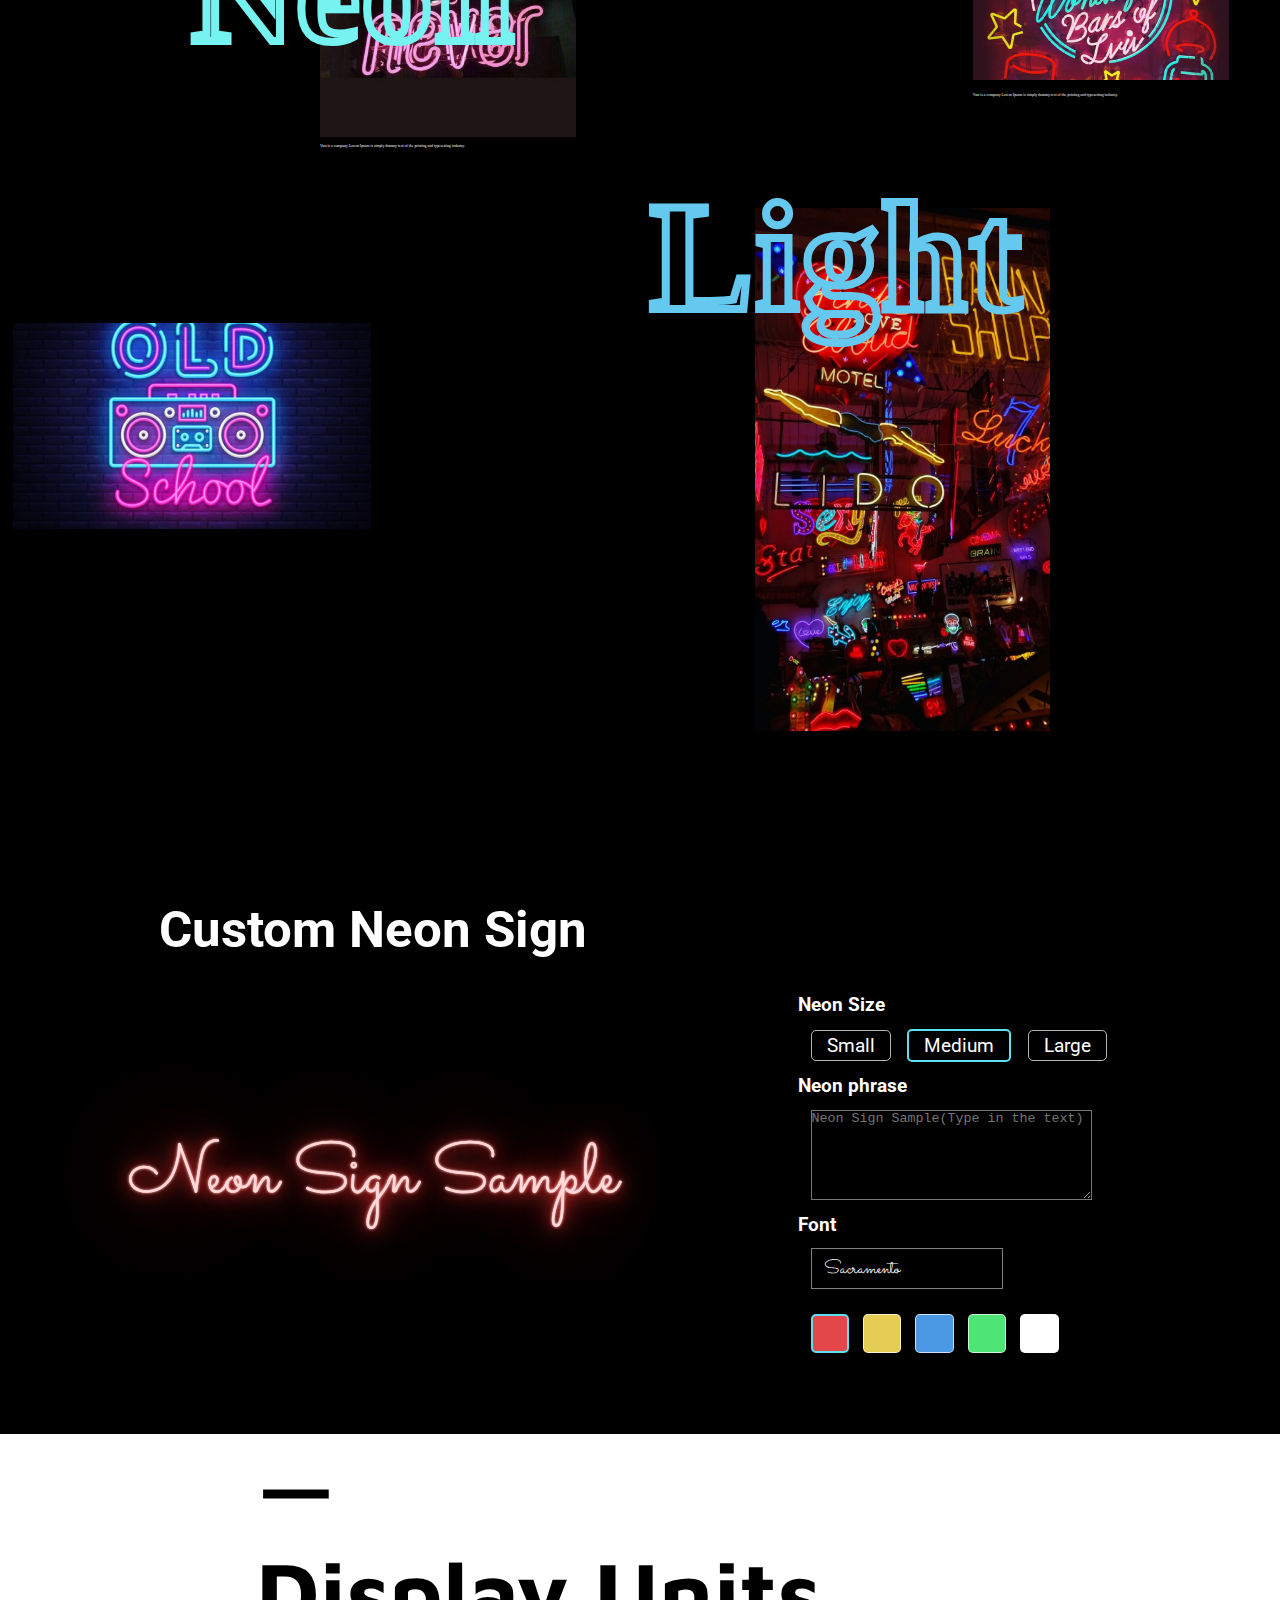
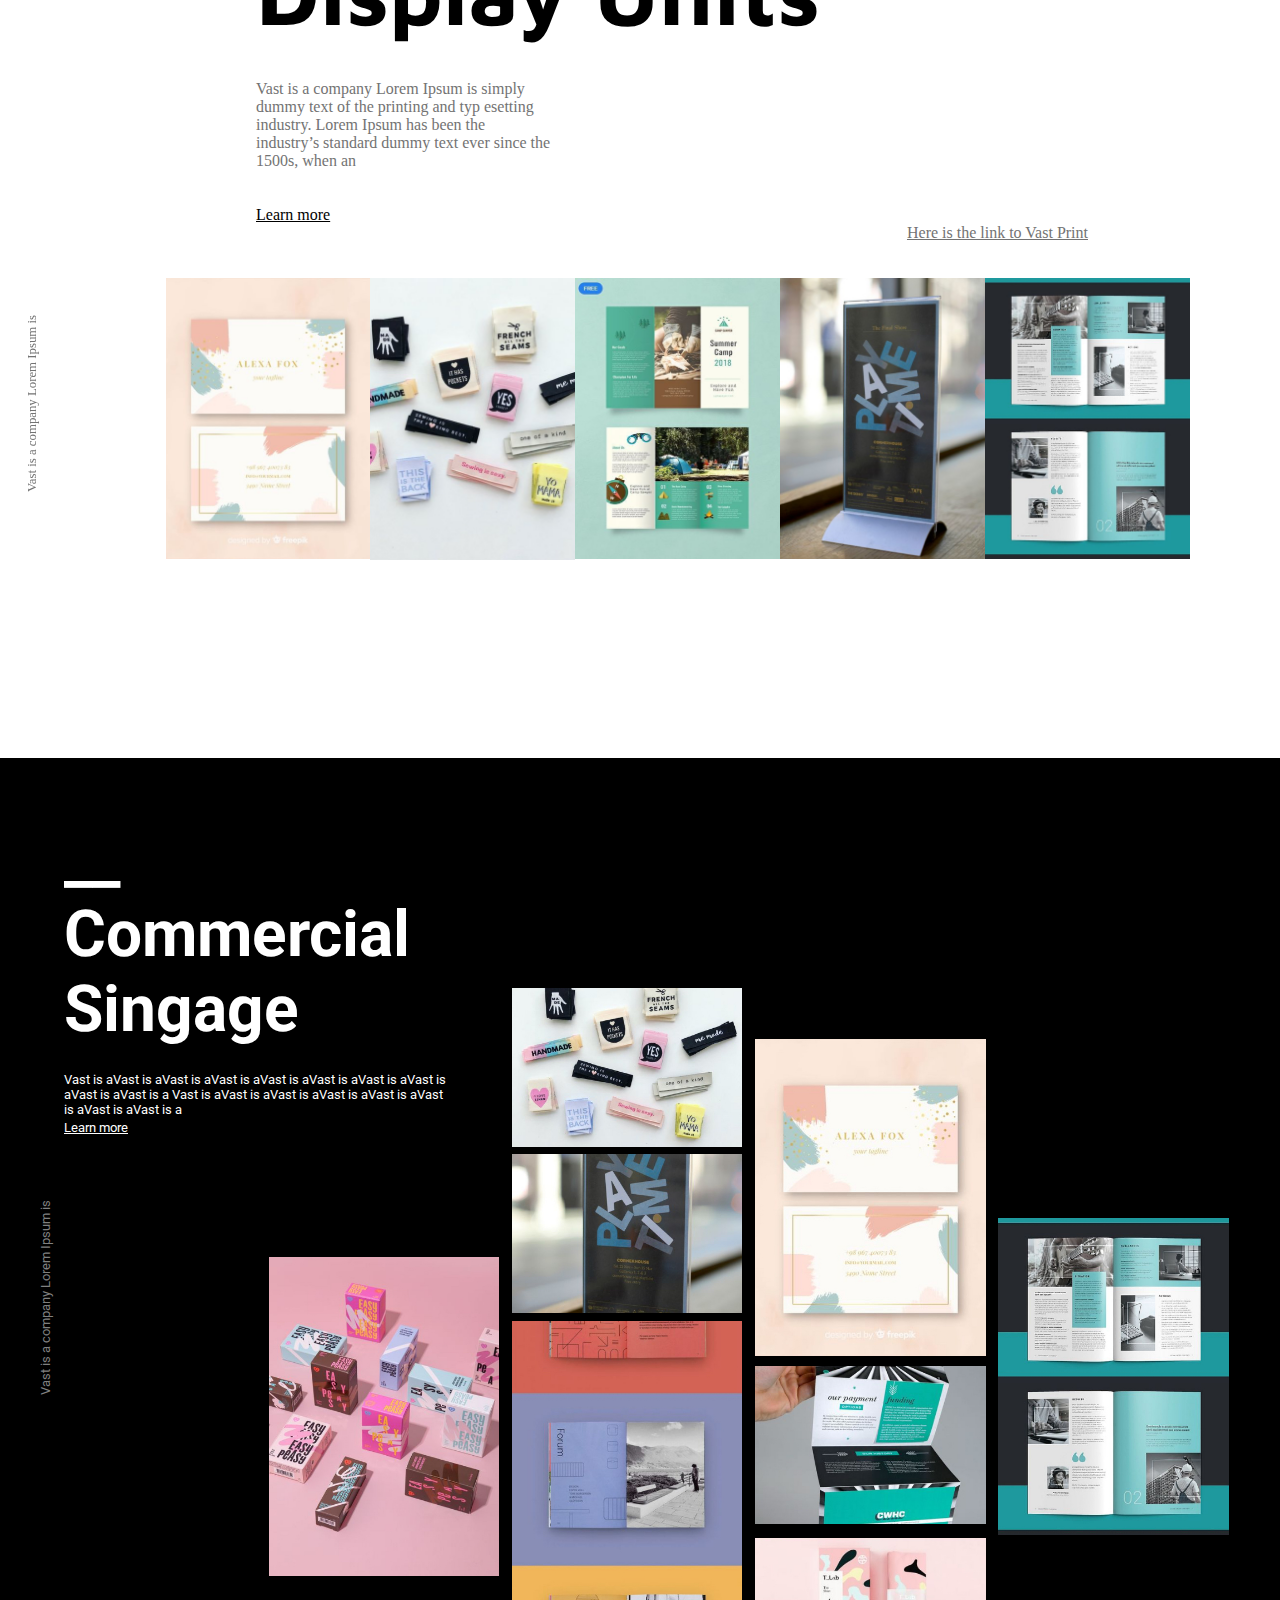
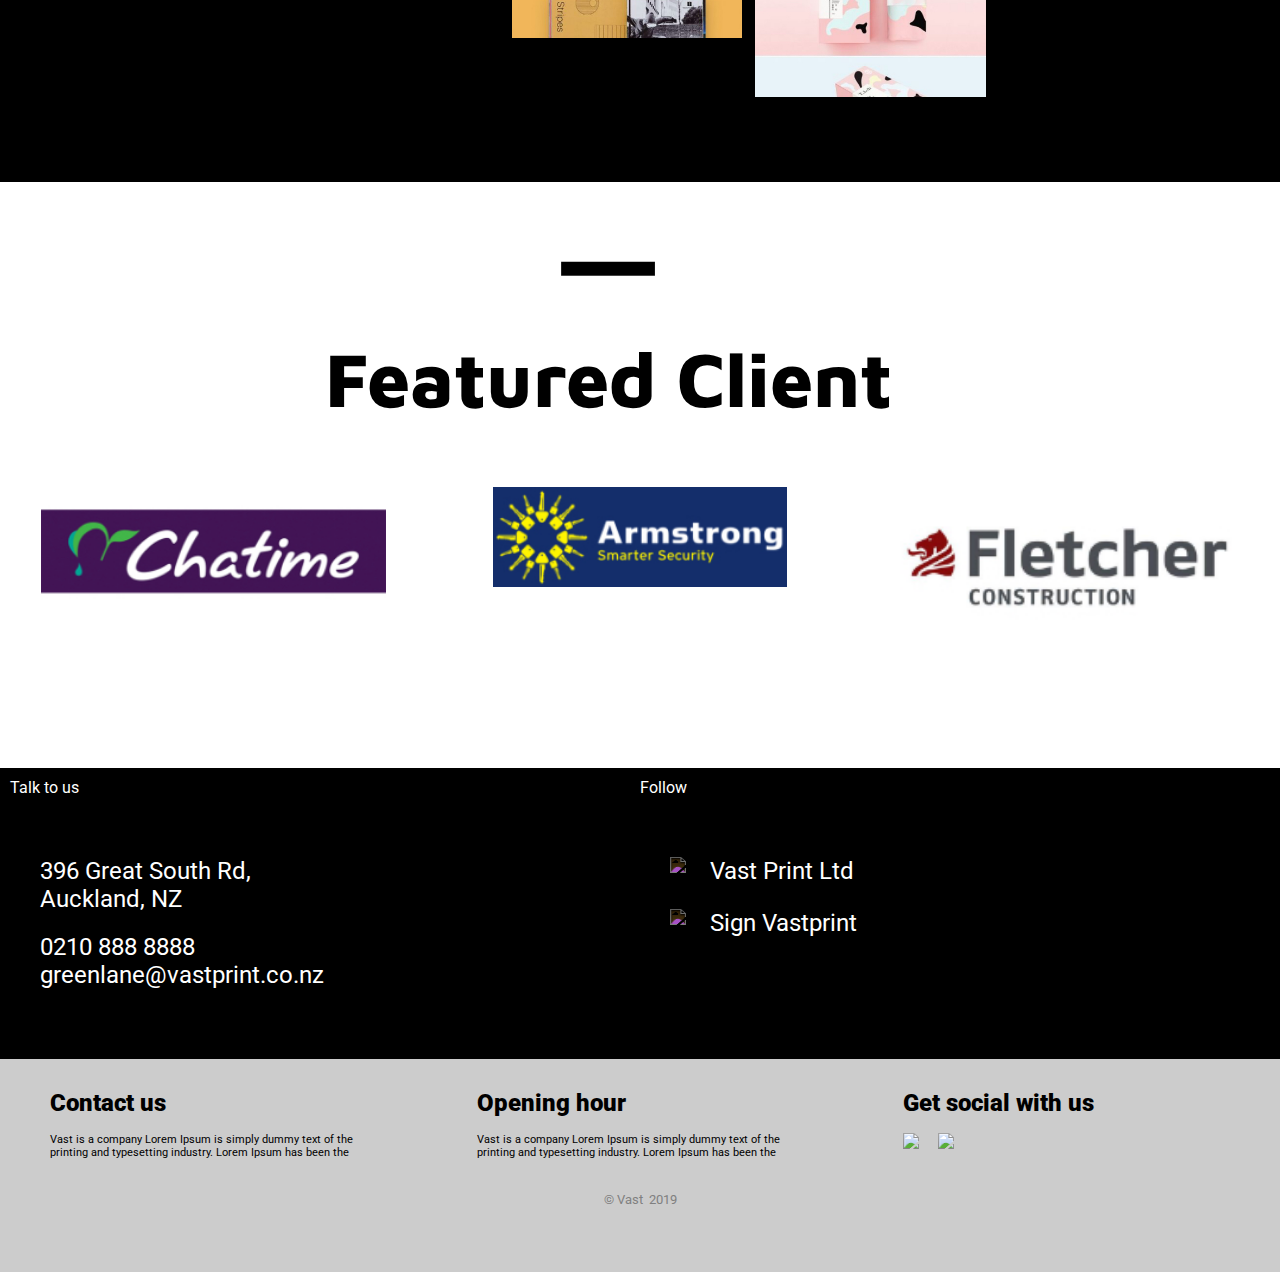
==== commit 1b4627ab: "bug fixed : neon font picker toggle" ====
--- a/main/index.html
+++ b/main/index.html
@@ -183,7 +183,7 @@
             </div>
             <div class="customise-canvas-body">
                 <div class="customise-canvas-phrase">
-                    <p id="neonSignShowcase" class="text-neon-red text-neon-small">
+                    <p id="neonSignShowcase">
                         Neon Sign Sample
                     </p>
                 </div>
@@ -197,10 +197,10 @@
                 <lable>Neon Size</lable>
                 <div>
 
-                    <input type="radio" name="size" id="small" value="small" checked="checked">
+                    <input type="radio" name="size" id="small" value="small" >
                     <label for="small" class="customise-size-btn">Small</label>
 
-                    <input type="radio" name="size" id="medium" value="medium">
+                    <input type="radio" name="size" id="medium" value="medium" checked="checked">
                     <label for="medium" class="customise-size-btn">Medium</label>
 
                     <input type="radio" name="size" id="large" value="large">
@@ -212,9 +212,9 @@
                 <lable for="customise-phrase-text">Neon phrase</lable>
                 <div>
                     <textarea id="customise-phrase-text" placeholder='Neon Sign Sample(Type in the text)'></textarea>
-                    <button class="customise-phrase-submit" id="try-btn">
+                    <!-- <button class="customise-phrase-submit" id="try-btn">
                         try
-                    </button>
+                    </button> -->
                 </div>
             </div>
 
@@ -226,15 +226,15 @@
 
                 <div class="font-select">
                     <a class="font-select-selected"> 
-                        <span class="font-select-selected-text" contenteditable="true">Select a font</span>
-                        <div>
+                        <span class="font-select-selected-text">Select a font</span>
+                        <div  class="font-select-icon">
                           
                         </div>
                     </a>
                     <div class="font-select-dropdown" style="display: none;">
                         <ul class="font-select-list">
+                            <li class="font-select-item" value='Sacramento' style="font-family:'Sacramento', cursive;">Sacramento</li>
                             <li class="font-select-item" value='Pinyon Script' style="font-family:'Pinyon Script', cursive;">Pinyon Script</li>
-                            <li class="font-select-item" value='Sacramento' style="font-family:'Sacramento', cursive;">Sacramento</li>
                             <li class="font-select-item" value='Satisfy' style="font-family:'Satisfy', cursive;">Satisfy</li>
                             <li class="font-select-item" value='Amatic SC' style="font-family:'Amatic SC', cursive;">Amatic SC</li>
                             <li class="font-select-item" value='Dancing Script' style="font-family:'Dancing Script', cursive;">Dancing Script</li>
@@ -284,8 +284,8 @@
                     <input type="radio" id="green" name="color" value="green"></input>
                     <label for="green" class="customise-color-btn bg-green"></label>
 
-                    <input type="radio" id="dark" name="color" value="dark"></input>
-                    <label for="dark" class="customise-color-btn bg-dark"></label>
+                    <input type="radio" id="white" name="color" value="white"></input>
+                    <label for="white" class="customise-color-btn bg-white"></label>
 
                 </div>
 
--- a/main/sass/main.css
+++ b/main/sass/main.css
@@ -1,6 +1,7 @@
 @import url("https://fonts.googleapis.com/css?family=Maven+Pro:900&display=swap");
 @import url("https://fonts.googleapis.com/css?family=Roboto&display=swap");
 @import url("https://fonts.googleapis.com/css?family=Audiowide|Iceland|Monoton|Pacifico|Vampiro+One&display=swap");
+@import url("https://fonts.googleapis.com/css?family=Amatic+SC|Dancing+Script|Dosis|Fjalla+One|Montserrat|Open+Sans+Condensed:300|Pinyon+Script|Sacramento|Satisfy&display=swap");
 * {
   margin: 0;
   padding: 0;
@@ -76,178 +77,6 @@
   color: grey;
 }
 
-.text-neon-small {
-  font-size: 2vw;
-}
-
-.text-neon-medium {
-  font-size: 5vw;
-}
-
-.text-neon-large {
-  font-size: 10vw;
-}
-
-.text-neon-base, .text-neon-red, .text-neon-yellow, .text-neon-blue, .text-neon-green, .text-neon-orange, .text-neon-dark {
-  color: #fff;
-  text-align: center;
-  -webkit-transition: all 0.5s;
-  transition: all 0.5s;
-}
-
-.text-neon-red {
-  color: #ffd8d8;
-  text-shadow: .1vw 0vw .25vw #ffd8d8, .2vw 0vw .25vw #ffd8d8, .4vw 0vw .25vw #ffd8d8, - .1vw 0vw   0vw #f25757, .2vw 0vw   0vw #f25757, .4vw 0vw   0vw #f25757,- .1vw 0vw  .1vw #f25757, .2vw 0vw  .1vw #f25757, .4vw 0vw  .1vw #f25757,- .1vw 0vw   2vw #f25757, .2vw 0vw   2vw #f25757, .4vw 0vw   2vw #f25757, - .1vw 0vw   1vw #e50b0b, .2vw 0vw   1vw #e50b0b, .4vw 0vw   5vw #e50b0b, - .1vw 0vw   5vw #e50b0b, .2vw 0vw  20vw #e50b0b, .4vw 0vw  10vw #e50b0b,- .1vw 0vw  10vw #e50b0b, .2vw 0vw  30vw #e50b0b, .4vw 0vw  10vw #e50b0b;
-}
-
-.text-neon-yellow {
-  color: #FFDD1B;
-  -webkit-animation: neon-yellow 1.5s ease-in-out infinite alternate;
-  animation: neon-yellow 1.5s ease-in-out infinite alternate;
-}
-
-.text-neon-blue {
-  color: #228DFF;
-  -webkit-animation: neon-blue 1.5s ease-in-out infinite alternate;
-  animation: neon-blue 1.5s ease-in-out infinite alternate;
-}
-
-.text-neon-green {
-  color: #B6FF00;
-  -webkit-animation: neon-green 1.5s ease-in-out infinite alternate;
-  animation: neon-green 1.5s ease-in-out infinite alternate;
-}
-
-.text-neon-orange {
-  color: #FF9900;
-  -webkit-animation: neon-green 1.5s ease-in-out infinite alternate;
-  animation: neon-green 1.5s ease-in-out infinite alternate;
-}
-
-.text-neon-dark {
-  color: #0c0c0c;
-  -webkit-animation: neon-dark 1.5s ease-in-out infinite alternate;
-  animation: neon-dark 1.5s ease-in-out infinite alternate;
-}
-
-/*glow*/
-@keyframes neon-red {
-  from {
-    text-shadow: 0 0 10px #fff, 0 0 20px #fff, 0 0 30px #fff, 0 0 40px #FF1177, 0 0 70px #FF1177, 0 0 80px #FF1177, 0 0 100px #FF1177, 0 0 150px #FF1177;
-  }
-  to {
-    text-shadow: 0 0 5px #fff, 0 0 10px #fff, 0 0 15px #fff, 0 0 20px #FF1177, 0 0 35px #FF1177, 0 0 40px #FF1177, 0 0 50px #FF1177, 0 0 75px #FF1177;
-  }
-}
-
-/*glow for webkit*/
-@-webkit-keyframes neon-red {
-  from {
-    text-shadow: 0 0 10px #fff, 0 0 20px #fff, 0 0 30px #fff, 0 0 40px #FF1177, 0 0 70px #FF1177, 0 0 80px #FF1177, 0 0 100px #FF1177, 0 0 150px #FF1177;
-  }
-  to {
-    text-shadow: 0 0 5px #fff, 0 0 10px #fff, 0 0 15px #fff, 0 0 20px #FF1177, 0 0 35px #FF1177, 0 0 40px #FF1177, 0 0 50px #FF1177, 0 0 75px #FF1177;
-  }
-}
-
-/*glow for mozilla*/
-
-@keyframes neon-blue {
-  from {
-    text-shadow: 0 0 10px #fff, 0 0 20px #fff, 0 0 30px #fff, 0 0 40px #228DFF, 0 0 70px #228DFF, 0 0 80px #228DFF, 0 0 100px #228DFF, 0 0 150px #228DFF;
-  }
-  to {
-    text-shadow: 0 0 5px #fff, 0 0 10px #fff, 0 0 15px #fff, 0 0 20px #228DFF, 0 0 35px #228DFF, 0 0 40px #228DFF, 0 0 50px #228DFF, 0 0 75px #228DFF;
-  }
-}
-
-@-webkit-keyframes neon-blue {
-  from {
-    text-shadow: 0 0 10px #fff, 0 0 20px #fff, 0 0 30px #fff, 0 0 40px #228DFF, 0 0 70px #228DFF, 0 0 80px #228DFF, 0 0 100px #228DFF, 0 0 150px #228DFF;
-  }
-  to {
-    text-shadow: 0 0 5px #fff, 0 0 10px #fff, 0 0 15px #fff, 0 0 20px #228DFF, 0 0 35px #228DFF, 0 0 40px #228DFF, 0 0 50px #228DFF, 0 0 75px #228DFF;
-  }
-}
-
-@keyframes neon-yellow {
-  from {
-    text-shadow: 0 0 10px #fff, 0 0 20px #fff, 0 0 30px #fff, 0 0 40px #FFDD1B, 0 0 70px #FFDD1B, 0 0 80px #FFDD1B, 0 0 100px #FFDD1B, 0 0 150px #FFDD1B;
-  }
-  to {
-    text-shadow: 0 0 5px #fff, 0 0 10px #fff, 0 0 15px #fff, 0 0 20px #FFDD1B, 0 0 35px #FFDD1B, 0 0 40px #FFDD1B, 0 0 50px #FFDD1B, 0 0 75px #FFDD1B;
-  }
-}
-
-@-webkit-keyframes neon-yellow {
-  from {
-    text-shadow: 0 0 10px #fff, 0 0 20px #fff, 0 0 30px #fff, 0 0 40px #FFDD1B, 0 0 70px #FFDD1B, 0 0 80px #FFDD1B, 0 0 100px #FFDD1B, 0 0 150px #FFDD1B;
-  }
-  to {
-    text-shadow: 0 0 5px #fff, 0 0 10px #fff, 0 0 15px #fff, 0 0 20px #FFDD1B, 0 0 35px #FFDD1B, 0 0 40px #FFDD1B, 0 0 50px #FFDD1B, 0 0 75px #FFDD1B;
-  }
-}
-
-@keyframes neon-green {
-  from {
-    text-shadow: 0 0 10px #fff, 0 0 20px #fff, 0 0 30px #fff, 0 0 40px #B6FF00, 0 0 70px #B6FF00, 0 0 80px #B6FF00, 0 0 100px #B6FF00, 0 0 150px #B6FF00;
-  }
-  to {
-    text-shadow: 0 0 5px #fff, 0 0 10px #fff, 0 0 15px #fff, 0 0 20px #B6FF00, 0 0 35px #B6FF00, 0 0 40px #B6FF00, 0 0 50px #B6FF00, 0 0 75px #B6FF00;
-  }
-}
-
-@-webkit-keyframes neon-green {
-  from {
-    text-shadow: 0 0 10px #fff, 0 0 20px #fff, 0 0 30px #fff, 0 0 40px #B6FF00, 0 0 70px #B6FF00, 0 0 80px #B6FF00, 0 0 100px #B6FF00, 0 0 150px #B6FF00;
-  }
-  to {
-    text-shadow: 0 0 5px #fff, 0 0 10px #fff, 0 0 15px #fff, 0 0 20px #B6FF00, 0 0 35px #B6FF00, 0 0 40px #B6FF00, 0 0 50px #B6FF00, 0 0 75px #B6FF00;
-  }
-}
-
-@keyframes neon-orange {
-  from {
-    text-shadow: 0 0 10px #fff, 0 0 20px #fff, 0 0 30px #fff, 0 0 40px #FF9900, 0 0 70px #FF9900, 0 0 80px #FF9900, 0 0 100px #FF9900, 0 0 150px #FF9900;
-  }
-  to {
-    text-shadow: 0 0 5px #fff, 0 0 10px #fff, 0 0 15px #fff, 0 0 20px #FF9900, 0 0 35px #FF9900, 0 0 40px #FF9900, 0 0 50px #FF9900, 0 0 75px #FF9900;
-  }
-}
-
-@-webkit-keyframes neon-orange {
-  from {
-    text-shadow: 0 0 10px #fff, 0 0 20px #fff, 0 0 30px #fff, 0 0 40px #FF9900, 0 0 70px #FF9900, 0 0 80px #FF9900, 0 0 100px #FF9900, 0 0 150px #FF9900;
-  }
-  to {
-    text-shadow: 0 0 5px #fff, 0 0 10px #fff, 0 0 15px #fff, 0 0 20px #FF9900, 0 0 35px #FF9900, 0 0 40px #FF9900, 0 0 50px #FF9900, 0 0 75px #FF9900;
-  }
-}
-
-@keyframes neon-dark {
-  from {
-    text-shadow: 0 0 10px #fff, 0 0 20px #fff, 0 0 30px #fff, 0 0 40px rgba(32, 30, 31, 0.445), 0 0 70px rgba(32, 30, 31, 0.445), 0 0 80px rgba(32, 30, 31, 0.445), 0 0 100px rgba(32, 30, 31, 0.445), 0 0 150px rgba(32, 30, 31, 0.445);
-  }
-  to {
-    text-shadow: 0 0 5px #fff, 0 0 10px #fff, 0 0 15px #fff, 0 0 20px rgba(32, 30, 31, 0.445), 0 0 35px rgba(32, 30, 31, 0.445), 0 0 40px rgba(32, 30, 31, 0.445), 0 0 50px rgba(32, 30, 31, 0.445), 0 0 75px rgba(32, 30, 31, 0.445);
-  }
-}
-
-@-webkit-keyframes neon-dark {
-  from {
-    text-shadow: 0 0 10px #fff, 0 0 20px #fff, 0 0 30px #fff, 0 0 40px rgba(32, 30, 31, 0.445), 0 0 70px rgba(32, 30, 31, 0.445), 0 0 80px rgba(32, 30, 31, 0.445), 0 0 100px rgba(32, 30, 31, 0.445), 0 0 150px rgba(32, 30, 31, 0.445);
-  }
-  to {
-    text-shadow: 0 0 5px #fff, 0 0 10px #fff, 0 0 15px #fff, 0 0 20px rgba(32, 30, 31, 0.445), 0 0 35px rgba(32, 30, 31, 0.445), 0 0 40px rgba(32, 30, 31, 0.445), 0 0 50px rgba(32, 30, 31, 0.445), 0 0 75px rgba(32, 30, 31, 0.445);
-  }
-}
-
 .bg-red {
   background-color: rgba(252, 79, 82, 0.9);
 }
@@ -266,6 +95,10 @@
 
 .bg-dark {
   background-color: rgba(21, 1, 1, 0.9);
+}
+
+.bg-white {
+  background-color: white;
 }
 
 .btn-2 {
@@ -314,6 +147,177 @@
   width: 70%;
 }
 
+.font-select {
+  position: relative;
+}
+
+@media only screen and (max-width: 768px) {
+  .font-select {
+    font-size: 5vw;
+  }
+}
+
+@media only screen and (min-width: 768px) {
+  .font-select {
+    font-size: 1.5vw;
+  }
+}
+
+.font-select .font-select-selected {
+  display: -webkit-box;
+  display: -ms-flexbox;
+  display: flex;
+  -webkit-box-orient: horizontal;
+  -webkit-box-direction: normal;
+      -ms-flex-direction: row;
+          flex-direction: row;
+  -ms-flex-wrap: nowrap;
+      flex-wrap: nowrap;
+  -webkit-box-pack: justify;
+      -ms-flex-pack: justify;
+          justify-content: space-between;
+  -webkit-box-align: center;
+      -ms-flex-align: center;
+          align-items: center;
+  -webkit-touch-callout: none;
+  -webkit-user-select: none;
+  -moz-user-select: none;
+  -ms-user-select: none;
+  user-select: none;
+  border: 1px solid rgba(255, 255, 255, 0.5);
+}
+
+@media only screen and (max-width: 768px) {
+  .font-select .font-select-selected {
+    width: 40vw;
+  }
+}
+
+@media only screen and (min-width: 768px) {
+  .font-select .font-select-selected {
+    width: 15vw;
+  }
+}
+
+.font-select .font-select-selected:hover {
+  cursor: pointer;
+}
+
+.font-select .font-select-selected span {
+  display: -webkit-box;
+  display: -ms-flexbox;
+  display: flex;
+  -webkit-box-pack: center;
+      -ms-flex-pack: center;
+          justify-content: center;
+  -webkit-box-align: center;
+      -ms-flex-align: center;
+          align-items: center;
+}
+
+@media only screen and (max-width: 768px) {
+  .font-select .font-select-selected span {
+    height: 8vw;
+    padding-left: 2vw;
+  }
+}
+
+@media only screen and (min-width: 768px) {
+  .font-select .font-select-selected span {
+    height: 3vw;
+    padding-left: 1vw;
+  }
+}
+
+.font-select .font-select-selected div {
+  background-image: url("../img/icon/dropdown.png");
+  background-repeat: no-repeat;
+  background-size: contain;
+  -webkit-filter: invert(100%);
+          filter: invert(100%);
+  cursor: pointer;
+  font-weight: bold;
+  float: right;
+}
+
+@media only screen and (max-width: 768px) {
+  .font-select .font-select-selected div {
+    height: 3vw;
+    width: 3vw;
+  }
+}
+
+@media only screen and (min-width: 768px) {
+  .font-select .font-select-selected div {
+    height: 1.5vw;
+    width: 1.5vw;
+  }
+}
+
+.font-select .font-select-dropdown {
+  position: absolute;
+  width: 100%;
+  background-color: black;
+  -webkit-touch-callout: none;
+  -webkit-user-select: none;
+  -moz-user-select: none;
+  -ms-user-select: none;
+  user-select: none;
+}
+
+.font-select .font-select-dropdown:hover {
+  cursor: pointer;
+}
+
+.font-select .font-select-dropdown .font-select-list {
+  position: relative;
+  overflow-x: hidden;
+  overflow-y: auto;
+}
+
+@media only screen and (max-width: 768px) {
+  .font-select .font-select-dropdown .font-select-list {
+    max-height: 30vw;
+  }
+}
+
+@media only screen and (min-width: 768px) {
+  .font-select .font-select-dropdown .font-select-list {
+    max-height: 20vw;
+  }
+}
+
+.font-select .font-select-dropdown .font-select-list .font-select-item {
+  list-style: none;
+  display: -webkit-box;
+  display: -ms-flexbox;
+  display: flex;
+  -webkit-box-pack: start;
+      -ms-flex-pack: start;
+          justify-content: start;
+  -webkit-box-align: center;
+      -ms-flex-align: center;
+          align-items: center;
+  border: solid rgba(255, 255, 255, 0.5);
+  border-width: 0 .5px .5px .5px;
+}
+
+@media only screen and (max-width: 768px) {
+  .font-select .font-select-dropdown .font-select-list .font-select-item {
+    padding: 1vw 0 1vw 2vw;
+  }
+}
+
+@media only screen and (min-width: 768px) {
+  .font-select .font-select-dropdown .font-select-list .font-select-item {
+    padding: .5vw 0 .5vw 1vw;
+  }
+}
+
+.font-select .font-select-dropdown .font-select-list .font-select-item:hover {
+  background: #006eff;
+}
+
 .navigation {
   position: absolute;
   top: 0;
@@ -443,6 +447,9 @@
   }
   .navigation .navi-button .navi-icon::after {
     top: 2vw;
+  }
+  .navigation .navi-button:hover {
+    cursor: pointer;
   }
   .navigation .navi-button:hover .navi-icon:before {
     top: -2.5vw;
@@ -701,7 +708,7 @@
 }
 
 .customise .customise-canvas .customise-canvas-body {
-  background-image: url("../img/customise/customise1.png");
+  background-image: url("../img/customise/customise-bg.jpg");
   background-size: 100% 100%;
   background-repeat: no-repeat;
   background-position: top;
@@ -944,6 +951,205 @@
   }
 }
 
+.text-neon-small {
+  font-size: 3.5vw;
+}
+
+.text-neon-medium {
+  font-size: 5.5vw;
+}
+
+.text-neon-large {
+  font-size: 7.5vw;
+}
+
+.text-neon-base, .text-neon-red, .text-neon-yellow, .text-neon-blue, .text-neon-green, .text-neon-white {
+  color: #fff;
+  text-align: center;
+  -webkit-transition: all 0.5s;
+  transition: all 0.5s;
+}
+
+.text-neon-red {
+  color: #ffd8d8;
+  text-shadow: 0 0vw .25vw #ffd8d8,+ 0 0vw 0vw #f25757, + 0 0vw .1vw #f25757,  + 0 0vw 2vw #f25757,  + 0 0vw 1vw #e50b0b,  + 0 0vw 5vw #e50b0b, + 0 0vw 10vw #e50b0b;
+}
+
+.text-neon-yellow {
+  color: #fcfac1;
+  text-shadow: 0 0vw .25vw #fcfac1,+ 0 0vw 0vw #e7ff5c, + 0 0vw .1vw #e7ff5c,  + 0 0vw 2vw #e7ff5c,  + 0 0vw 1vw #eeff00,  + 0 0vw 5vw #eeff00, + 0 0vw 10vw #eeff00;
+}
+
+.text-neon-blue {
+  color: #97d2fd;
+  text-shadow: 0 0vw .25vw #97d2fd,+ 0 0vw 0vw #3b9efa, + 0 0vw .1vw #3b9efa,  + 0 0vw 2vw #3b9efa,  + 0 0vw 1vw #003cff,  + 0 0vw 5vw #003cff, + 0 0vw 10vw #003cff;
+}
+
+.text-neon-green {
+  color: #a0fd97;
+  text-shadow: 0 0vw .25vw #a0fd97,+ 0 0vw 0vw #6bfc58, + 0 0vw .1vw #6bfc58,  + 0 0vw 2vw #6bfc58,  + 0 0vw 1vw #1eff00,  + 0 0vw 5vw #1eff00, + 0 0vw 10vw #1eff00;
+}
+
+.text-neon-white {
+  color: #ffffff;
+  text-shadow: 0 0vw .25vw #ffffff,+ 0 0vw 0vw #ffffff, + 0 0vw .1vw #ffffff,  + 0 0vw 2vw #ffffff,  + 0 0vw 1vw #ffffff,  + 0 0vw 5vw #ffffff;
+}
+
+/*glow*/
+@keyframes neon-red {
+  from {
+    text-shadow: 0 0 10px #fff, + 0 0 20px #fff, + 0 0 30px #fff, + 0 0 40px #FF1177, + 0 0 70px #FF1177, + 0 0 80px #FF1177, + 0 0 100px #FF1177, + 0 0 150px #FF1177;
+  }
+  to {
+    text-shadow: 0 0 5px #fff, + 0 0 10px #fff, + 0 0 15px #fff, + 0 0 20px #FF1177, + 0 0 35px #FF1177, + 0 0 40px #FF1177, + 0 0 50px #FF1177, + 0 0 75px #FF1177;
+  }
+}
+
+/*glow for webkit*/
+@-webkit-keyframes neon-red {
+  from {
+    text-shadow: 0 0 10px #fff, 0 0 20px #fff, 0 0 30px #fff, 0 0 40px #FF1177, 0 0 70px #FF1177, 0 0 80px #FF1177, 0 0 100px #FF1177, 0 0 150px #FF1177;
+  }
+  to {
+    text-shadow: 0 0 5px #fff, 0 0 10px #fff, 0 0 15px #fff, 0 0 20px #FF1177, 0 0 35px #FF1177, 0 0 40px #FF1177, 0 0 50px #FF1177, 0 0 75px #FF1177;
+  }
+}
+
+/*glow for mozilla*/
+
+@keyframes neon-blue {
+  from {
+    text-shadow: 0 0 10px #fff, 0 0 20px #fff, 0 0 30px #fff, 0 0 40px #228DFF, 0 0 70px #228DFF, 0 0 80px #228DFF, 0 0 100px #228DFF, 0 0 150px #228DFF;
+  }
+  to {
+    text-shadow: 0 0 5px #fff, 0 0 10px #fff, 0 0 15px #fff, 0 0 20px #228DFF, 0 0 35px #228DFF, 0 0 40px #228DFF, 0 0 50px #228DFF, 0 0 75px #228DFF;
+  }
+}
+
+@-webkit-keyframes neon-blue {
+  from {
+    text-shadow: 0 0 10px #fff, 0 0 20px #fff, 0 0 30px #fff, 0 0 40px #228DFF, 0 0 70px #228DFF, 0 0 80px #228DFF, 0 0 100px #228DFF, 0 0 150px #228DFF;
+  }
+  to {
+    text-shadow: 0 0 5px #fff, 0 0 10px #fff, 0 0 15px #fff, 0 0 20px #228DFF, 0 0 35px #228DFF, 0 0 40px #228DFF, 0 0 50px #228DFF, 0 0 75px #228DFF;
+  }
+}
+
+@keyframes neon-yellow {
+  from {
+    text-shadow: 0 0 10px #fff, 0 0 20px #fff, 0 0 30px #fff, 0 0 40px #FFDD1B, 0 0 70px #FFDD1B, 0 0 80px #FFDD1B, 0 0 100px #FFDD1B, 0 0 150px #FFDD1B;
+  }
+  to {
+    text-shadow: 0 0 5px #fff, 0 0 10px #fff, 0 0 15px #fff, 0 0 20px #FFDD1B, 0 0 35px #FFDD1B, 0 0 40px #FFDD1B, 0 0 50px #FFDD1B, 0 0 75px #FFDD1B;
+  }
+}
+
+@-webkit-keyframes neon-yellow {
+  from {
+    text-shadow: 0 0 10px #fff, 0 0 20px #fff, 0 0 30px #fff, 0 0 40px #FFDD1B, 0 0 70px #FFDD1B, 0 0 80px #FFDD1B, 0 0 100px #FFDD1B, 0 0 150px #FFDD1B;
+  }
+  to {
+    text-shadow: 0 0 5px #fff, 0 0 10px #fff, 0 0 15px #fff, 0 0 20px #FFDD1B, 0 0 35px #FFDD1B, 0 0 40px #FFDD1B, 0 0 50px #FFDD1B, 0 0 75px #FFDD1B;
+  }
+}
+
+@keyframes neon-green {
+  from {
+    text-shadow: 0 0 10px #fff, 0 0 20px #fff, 0 0 30px #fff, 0 0 40px #B6FF00, 0 0 70px #B6FF00, 0 0 80px #B6FF00, 0 0 100px #B6FF00, 0 0 150px #B6FF00;
+  }
+  to {
+    text-shadow: 0 0 5px #fff, 0 0 10px #fff, 0 0 15px #fff, 0 0 20px #B6FF00, 0 0 35px #B6FF00, 0 0 40px #B6FF00, 0 0 50px #B6FF00, 0 0 75px #B6FF00;
+  }
+}
+
+@-webkit-keyframes neon-green {
+  from {
+    text-shadow: 0 0 10px #fff, 0 0 20px #fff, 0 0 30px #fff, 0 0 40px #B6FF00, 0 0 70px #B6FF00, 0 0 80px #B6FF00, 0 0 100px #B6FF00, 0 0 150px #B6FF00;
+  }
+  to {
+    text-shadow: 0 0 5px #fff, 0 0 10px #fff, 0 0 15px #fff, 0 0 20px #B6FF00, 0 0 35px #B6FF00, 0 0 40px #B6FF00, 0 0 50px #B6FF00, 0 0 75px #B6FF00;
+  }
+}
+
+@keyframes neon-orange {
+  from {
+    text-shadow: 0 0 10px #fff, 0 0 20px #fff, 0 0 30px #fff, 0 0 40px #FF9900, 0 0 70px #FF9900, 0 0 80px #FF9900, 0 0 100px #FF9900, 0 0 150px #FF9900;
+  }
+  to {
+    text-shadow: 0 0 5px #fff, 0 0 10px #fff, 0 0 15px #fff, 0 0 20px #FF9900, 0 0 35px #FF9900, 0 0 40px #FF9900, 0 0 50px #FF9900, 0 0 75px #FF9900;
+  }
+}
+
+@-webkit-keyframes neon-orange {
+  from {
+    text-shadow: 0 0 10px #fff, 0 0 20px #fff, 0 0 30px #fff, 0 0 40px #FF9900, 0 0 70px #FF9900, 0 0 80px #FF9900, 0 0 100px #FF9900, 0 0 150px #FF9900;
+  }
+  to {
+    text-shadow: 0 0 5px #fff, 0 0 10px #fff, 0 0 15px #fff, 0 0 20px #FF9900, 0 0 35px #FF9900, 0 0 40px #FF9900, 0 0 50px #FF9900, 0 0 75px #FF9900;
+  }
+}
+
+@keyframes neon-dark {
+  from {
+    text-shadow: 0 0 10px #fff, 0 0 20px #fff, 0 0 30px #fff, 0 0 40px rgba(32, 30, 31, 0.445), 0 0 70px rgba(32, 30, 31, 0.445), 0 0 80px rgba(32, 30, 31, 0.445), 0 0 100px rgba(32, 30, 31, 0.445), 0 0 150px rgba(32, 30, 31, 0.445);
+  }
+  to {
+    text-shadow: 0 0 5px #fff, 0 0 10px #fff, 0 0 15px #fff, 0 0 20px rgba(32, 30, 31, 0.445), 0 0 35px rgba(32, 30, 31, 0.445), 0 0 40px rgba(32, 30, 31, 0.445), 0 0 50px rgba(32, 30, 31, 0.445), 0 0 75px rgba(32, 30, 31, 0.445);
+  }
+}
+
+@-webkit-keyframes neon-dark {
+  from {
+    text-shadow: 0 0 10px #fff, 0 0 20px #fff, 0 0 30px #fff, 0 0 40px rgba(32, 30, 31, 0.445), 0 0 70px rgba(32, 30, 31, 0.445), 0 0 80px rgba(32, 30, 31, 0.445), 0 0 100px rgba(32, 30, 31, 0.445), 0 0 150px rgba(32, 30, 31, 0.445);
+  }
+  to {
+    text-shadow: 0 0 5px #fff, 0 0 10px #fff, 0 0 15px #fff, 0 0 20px rgba(32, 30, 31, 0.445), 0 0 35px rgba(32, 30, 31, 0.445), 0 0 40px rgba(32, 30, 31, 0.445), 0 0 50px rgba(32, 30, 31, 0.445), 0 0 75px rgba(32, 30, 31, 0.445);
+  }
+}
+
 .commercial {
   background-color: black;
   position: relative;
@@ -1133,7 +1339,7 @@
 
 @media only screen and (max-width: 768px) {
   .footer .foot-copyright {
-    margin-bottom: 5vw;
+    padding-bottom: 5vw;
     font-size: 3rem;
   }
 }
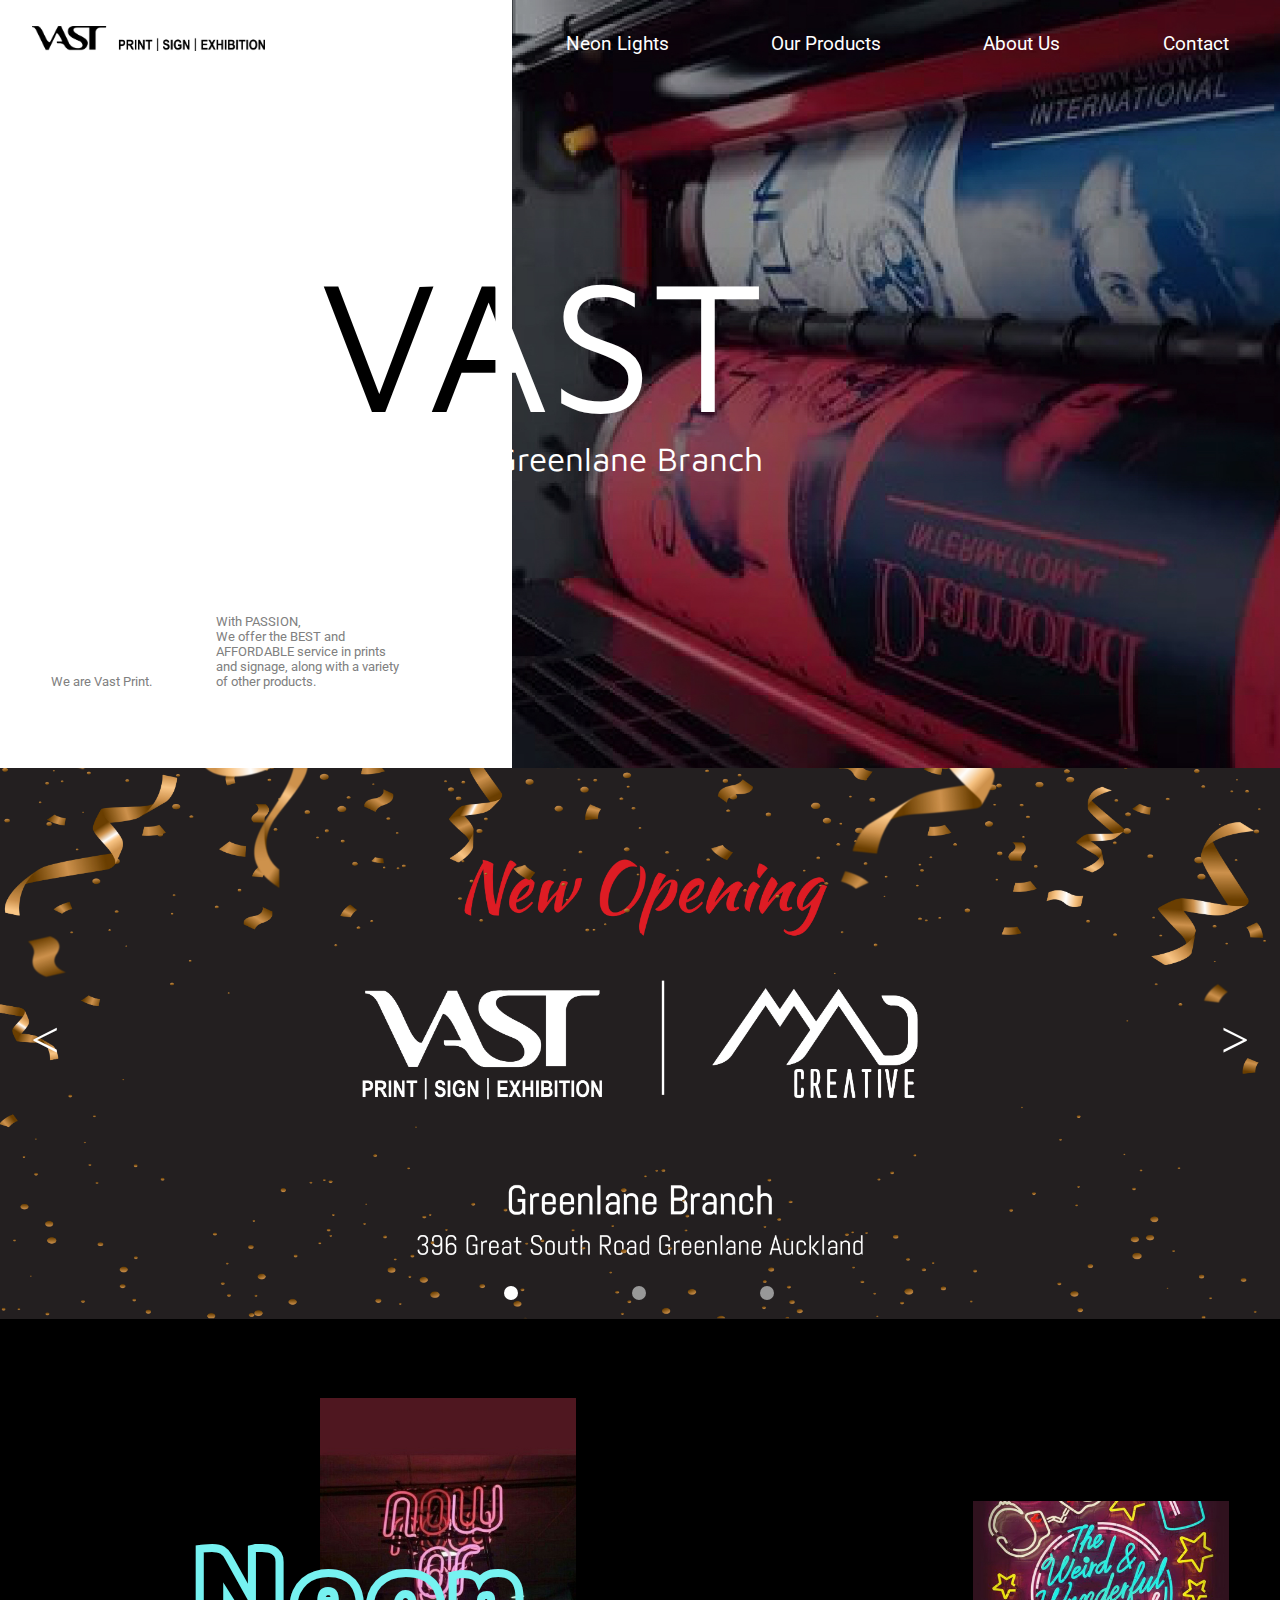
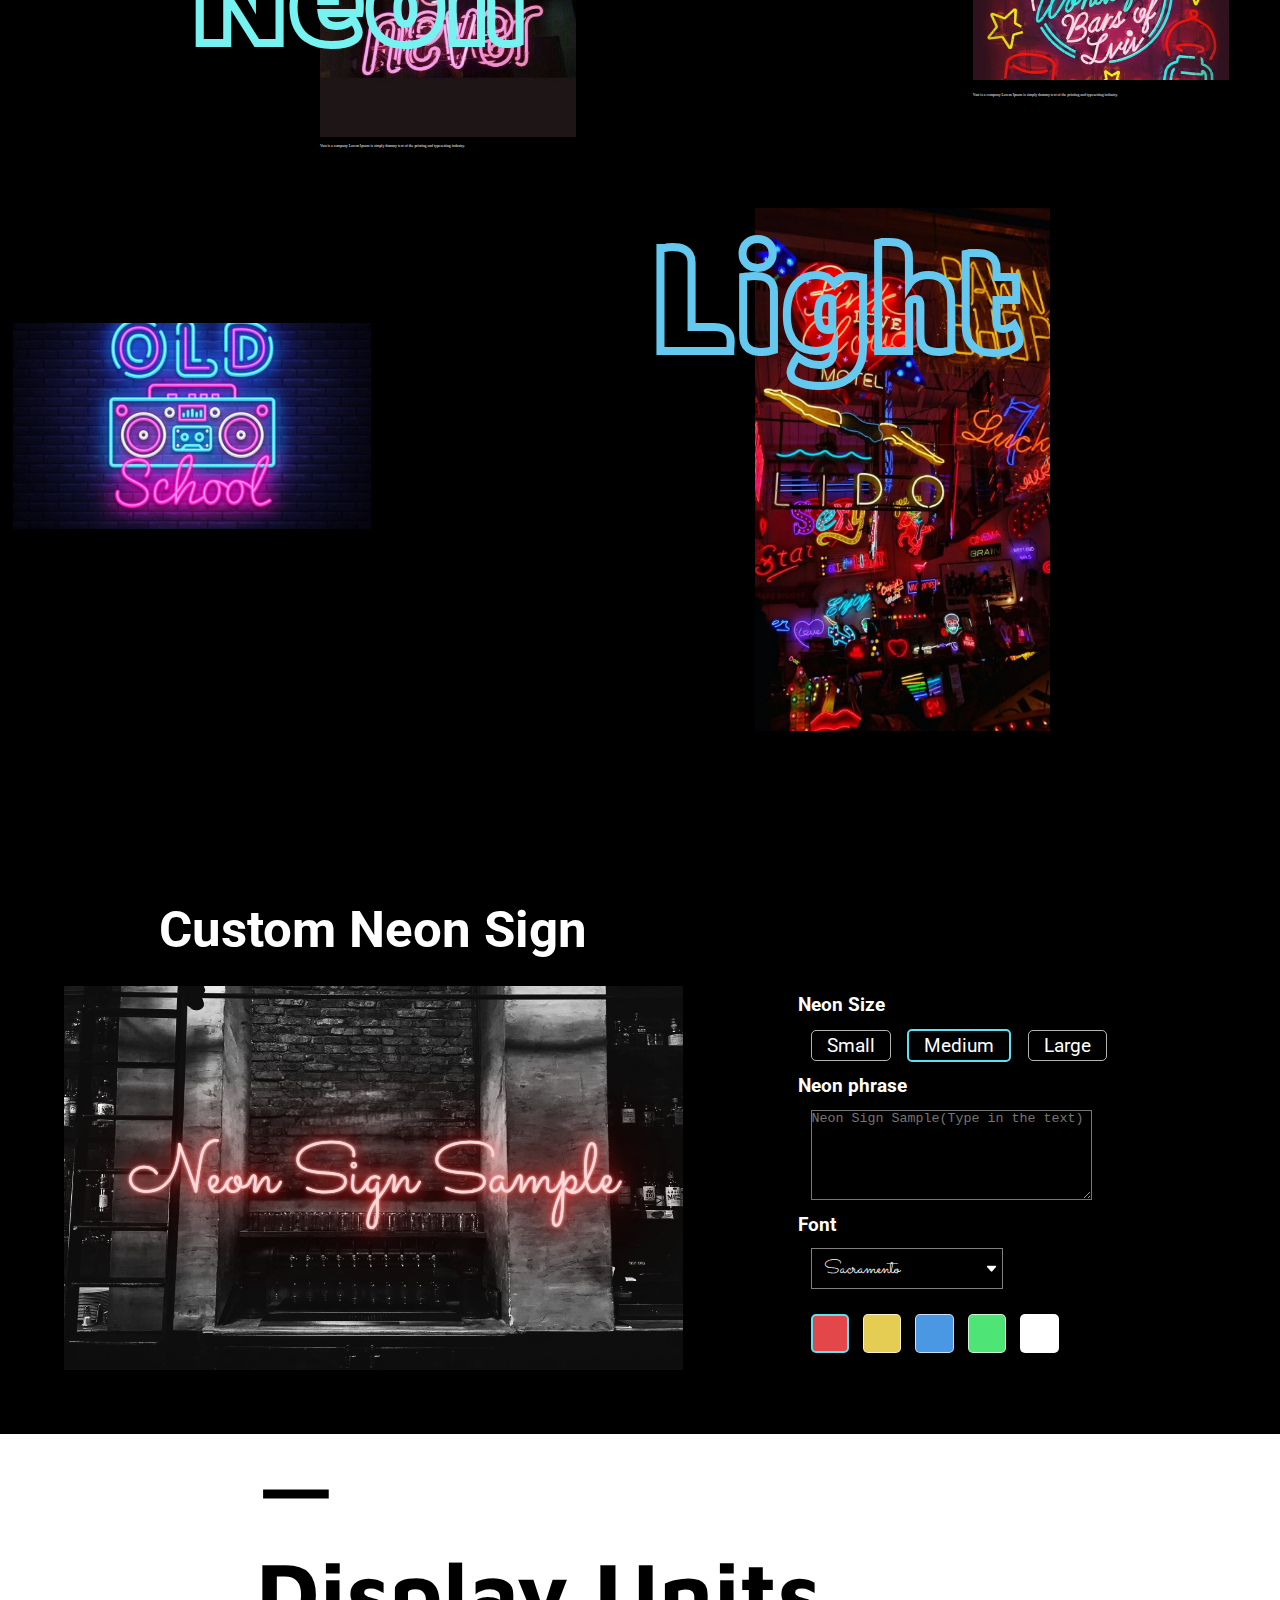
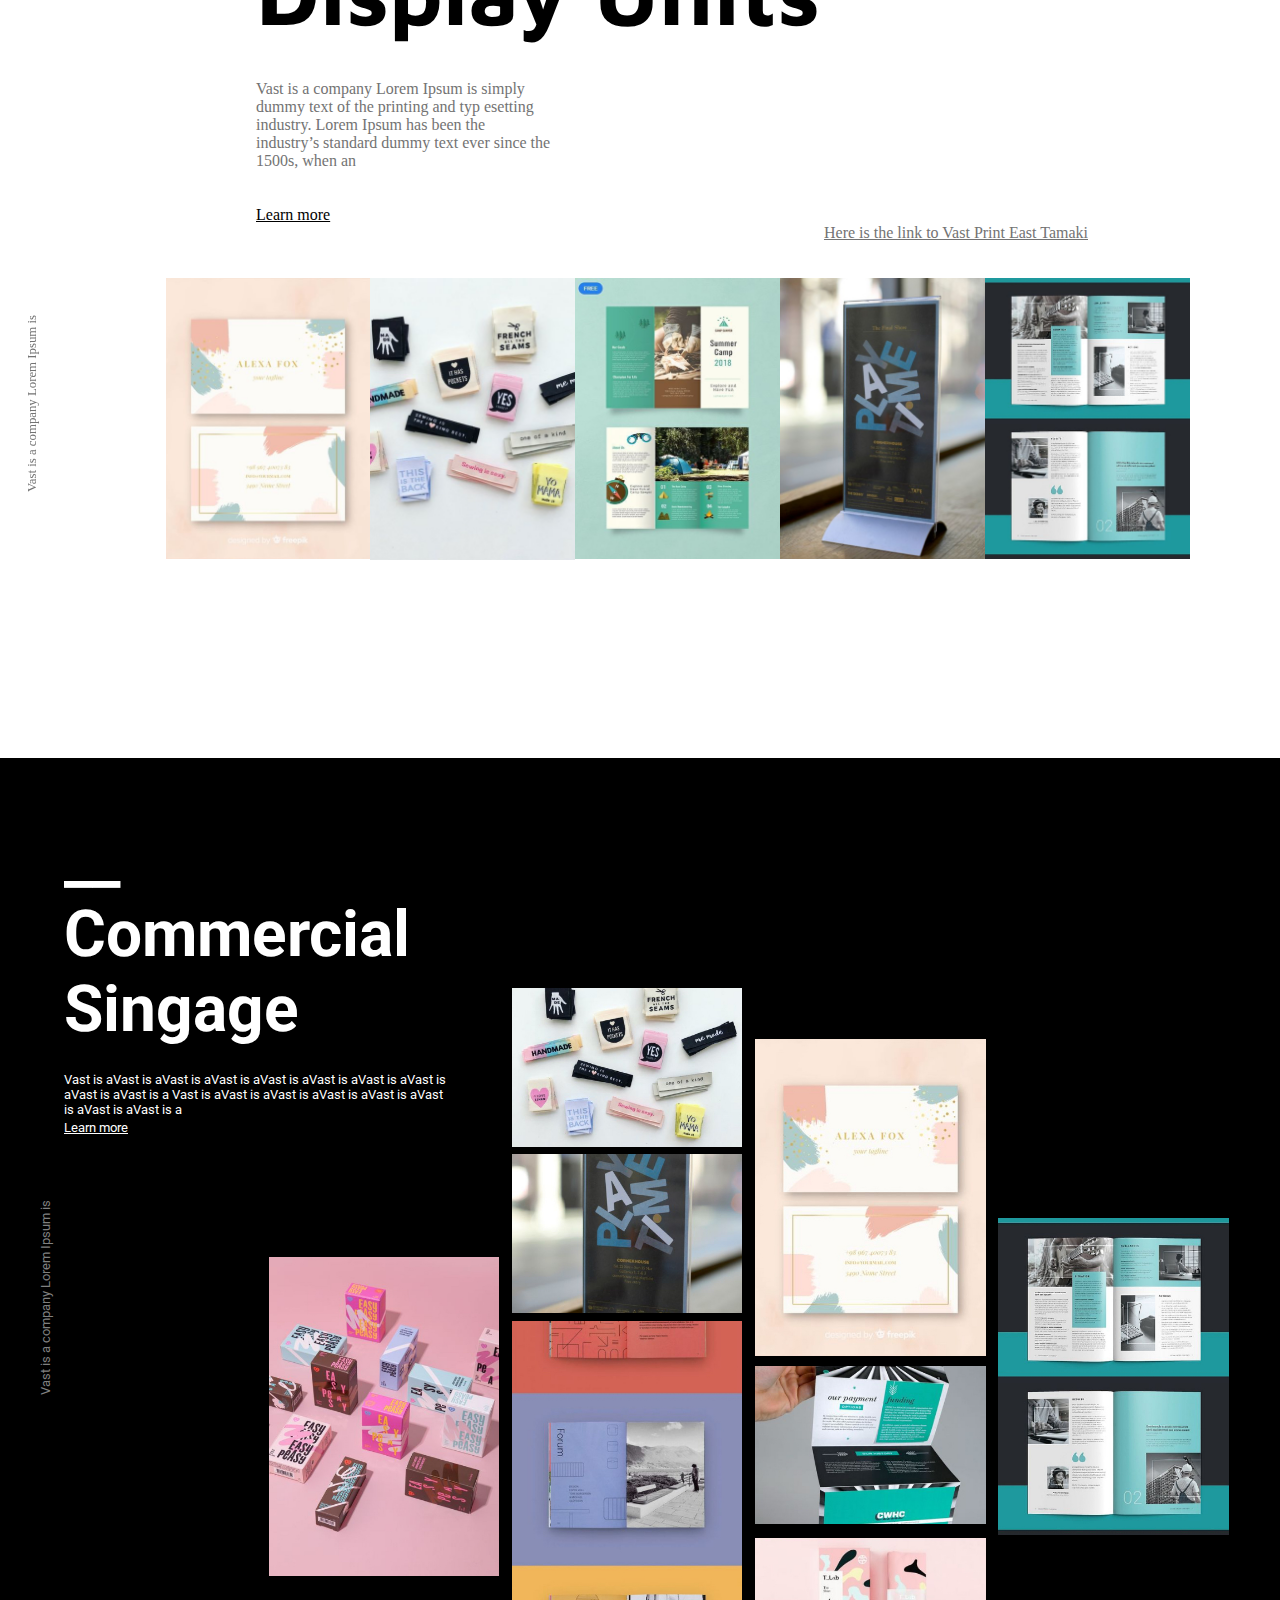
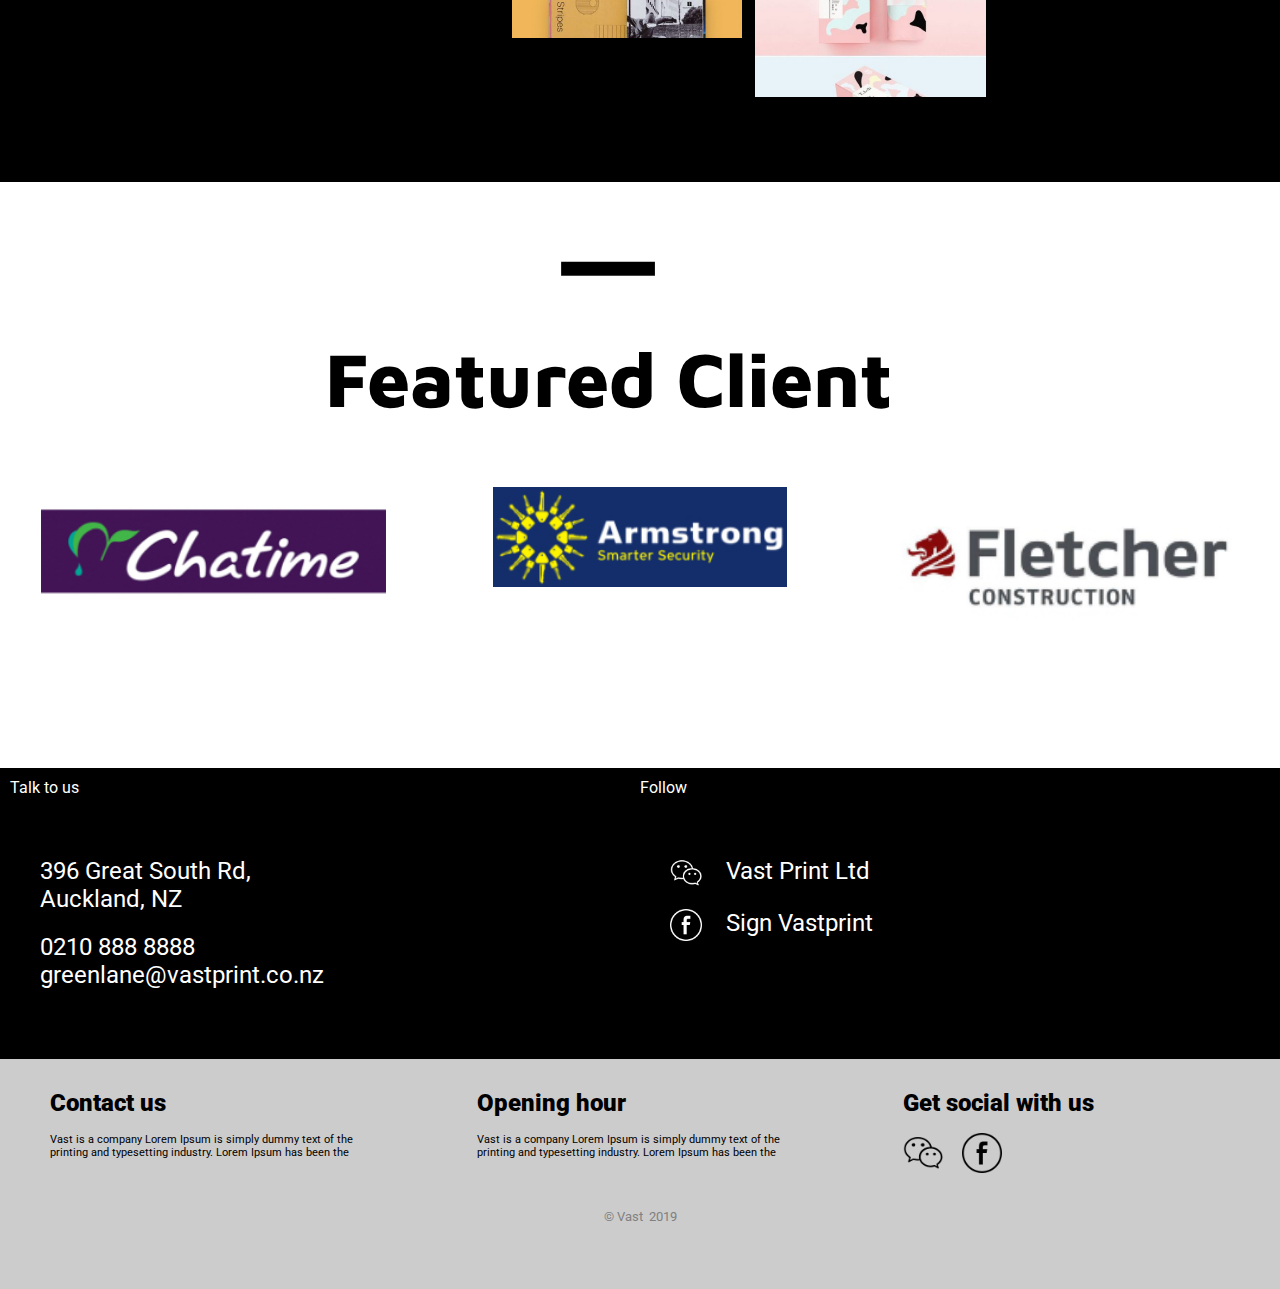
==== commit f5195394: "Merge branch 'dev' into merge-branch" ====
--- a/main/index.html
+++ b/main/index.html
@@ -151,9 +151,9 @@
 
     </div>
     <div class="container-fluid" id="promotion_small">
-        <img src="img/promotion/promotion1.jpg" width="100%">
-        <img src="img/promotion/promotion2.jpg" width="100%">
-        <img src="img/promotion/promotion3.jpg" width="100%">
+        <img src="img/promotion/promotion1.jpg" class="image-fluid">
+        <img src="img/promotion/promotion2.jpg" class="image-fluid">
+        <img src="img/promotion/promotion3.jpg" class="image-fluid">
     </div>
 
 
@@ -317,22 +317,22 @@
             </p>
         </div>
         <div class="row box-top">
-            <a id="LearnContent1" class="learn_style" href="http://google.com" target="_blank">Learn more
+            <a id="LearnContent1" class="learn_style" href="#" target="_blank">Learn more
             </a>
-            <a id="LearnContent2" class="learn_style" href="http://google.com" target="_blank">Learn
+            <a id="LearnContent2" class="learn_style" href="#" target="_blank">Learn
             </a>
         </div>
         <div class="row link-box">
-            <a class="display_link" href="http://google.com" target="_blank">Here is the link to Vast Print
+            <a class="display_link" href="https://www.vastprint.co.nz/" target="_blank">Here is the link to Vast Print East Tamaki
             </a>
         </div>
         <div class="row pics_box">
             <p class="ver-txt" id="vv-txt">Vast is a company Lorem Ipsum is</p>
-            <img src="img/display/display1.jpg" class="image-fluid dp-1-5">
-            <img src="img/display/display3.jpg" class="image-fluid dp-1-5">
-            <img src="img/display/display2.jpg" class="image-fluid dp-1-5">
-            <img src="img/display/display5.jpg" class="image-fluid dp-1-5">
-            <img src="img/display/display4.jpg" class="image-fluid dp-1-5">
+            <img src="img/display/display1.jpg" class="dp-1-5">
+            <img src="img/display/display3.jpg" class="dp-1-5">
+            <img src="img/display/display2.jpg" class="dp-1-5">
+            <img src="img/display/display5.jpg" class="dp-1-5">
+            <img src="img/display/display4.jpg" class="dp-1-5">
         </div>
     </div>
 
@@ -446,8 +446,6 @@
         </p>
 
     </div>
-
-
 </body>
 
 </html>--- a/main/css/style.css
+++ b/main/css/style.css
@@ -12,6 +12,7 @@
 }
 
 .image-fluid {
-	max-width: 100%;
+	width: 100%;
 	height: auto;
+	vertical-align: bottom;
 }
--- a/main/css/neon.css
+++ b/main/css/neon.css
@@ -1,3 +1,8 @@
+@font-face {
+    font-family: Foco_Blk;
+    src:url("../fonts/Foco_Blk.ttf");
+}
+
 .neon-p-bg {
     color: black;
 }
@@ -43,10 +48,10 @@
     }
     .float-img1{
         /*position: absolute;*/
-        /*left:15vw;*/
-        top:30vw;
-        font-size: 25vw;
-        font-family: Monospaced;
+        padding-top: 40%;
+        padding-left: 3%;
+        font-size: 28vw;
+        font-family: Foco_Blk;
         font-weight: bolder;
         letter-spacing: 0.02em;
         -webkit-text-stroke:8px #76f2f1;
@@ -55,10 +60,10 @@
     }
     .float-img2{
         /*position: absolute;*/
-        right:20vw;
-        top:35vw;
         padding-left: 20%;
-        font-size: 25vw;
+        padding-bottom: 10%;
+        font-family: Foco_Blk;
+        font-size: 28vw;
         font-weight: bolder;
         letter-spacing: 0.02em;
         -webkit-text-stroke:8px #65c8ee;
@@ -70,10 +75,8 @@
         /*position: absolute;*/
         width:85%;
         padding-left: 10%;
-        padding-top: 10vw;
+        padding-top: 10vh;
         /*height: 20vh;*/
-        left:25vw;
-        top:33vw;
         font-size: 4vw;
         color: white;
         z-index: 1;
@@ -84,9 +87,9 @@
         padding-left: 10%;
         /*margin-bottom: 20vw;*/
         /*height: 20vh;*/
-        padding-right:11vw;
-        padding-top:15vw;
-        padding-bottom: 10vw;
+        /*padding-right:11vw;*/
+        padding-top:15vh;
+        padding-bottom: 15vh;
         font-size: 4vw;
         color: white;
         z-index: 1;
@@ -137,7 +140,7 @@
         left:15vw;
         top:15vw;
         font-size: 11vw;
-        font-family: Monospaced;
+        font-family: Foco_Blk;
         font-weight: bolder;
         letter-spacing: 0.02em;
         -webkit-text-stroke:8px #76f2f1;
@@ -147,7 +150,8 @@
     .float-img2{
         position: absolute;
         right:20vw;
-        top:35vw;
+        top:38vw;
+        font-family: Foco_Blk;
         font-size: 12vw;
         font-weight: bolder;
         letter-spacing: 0.02em;
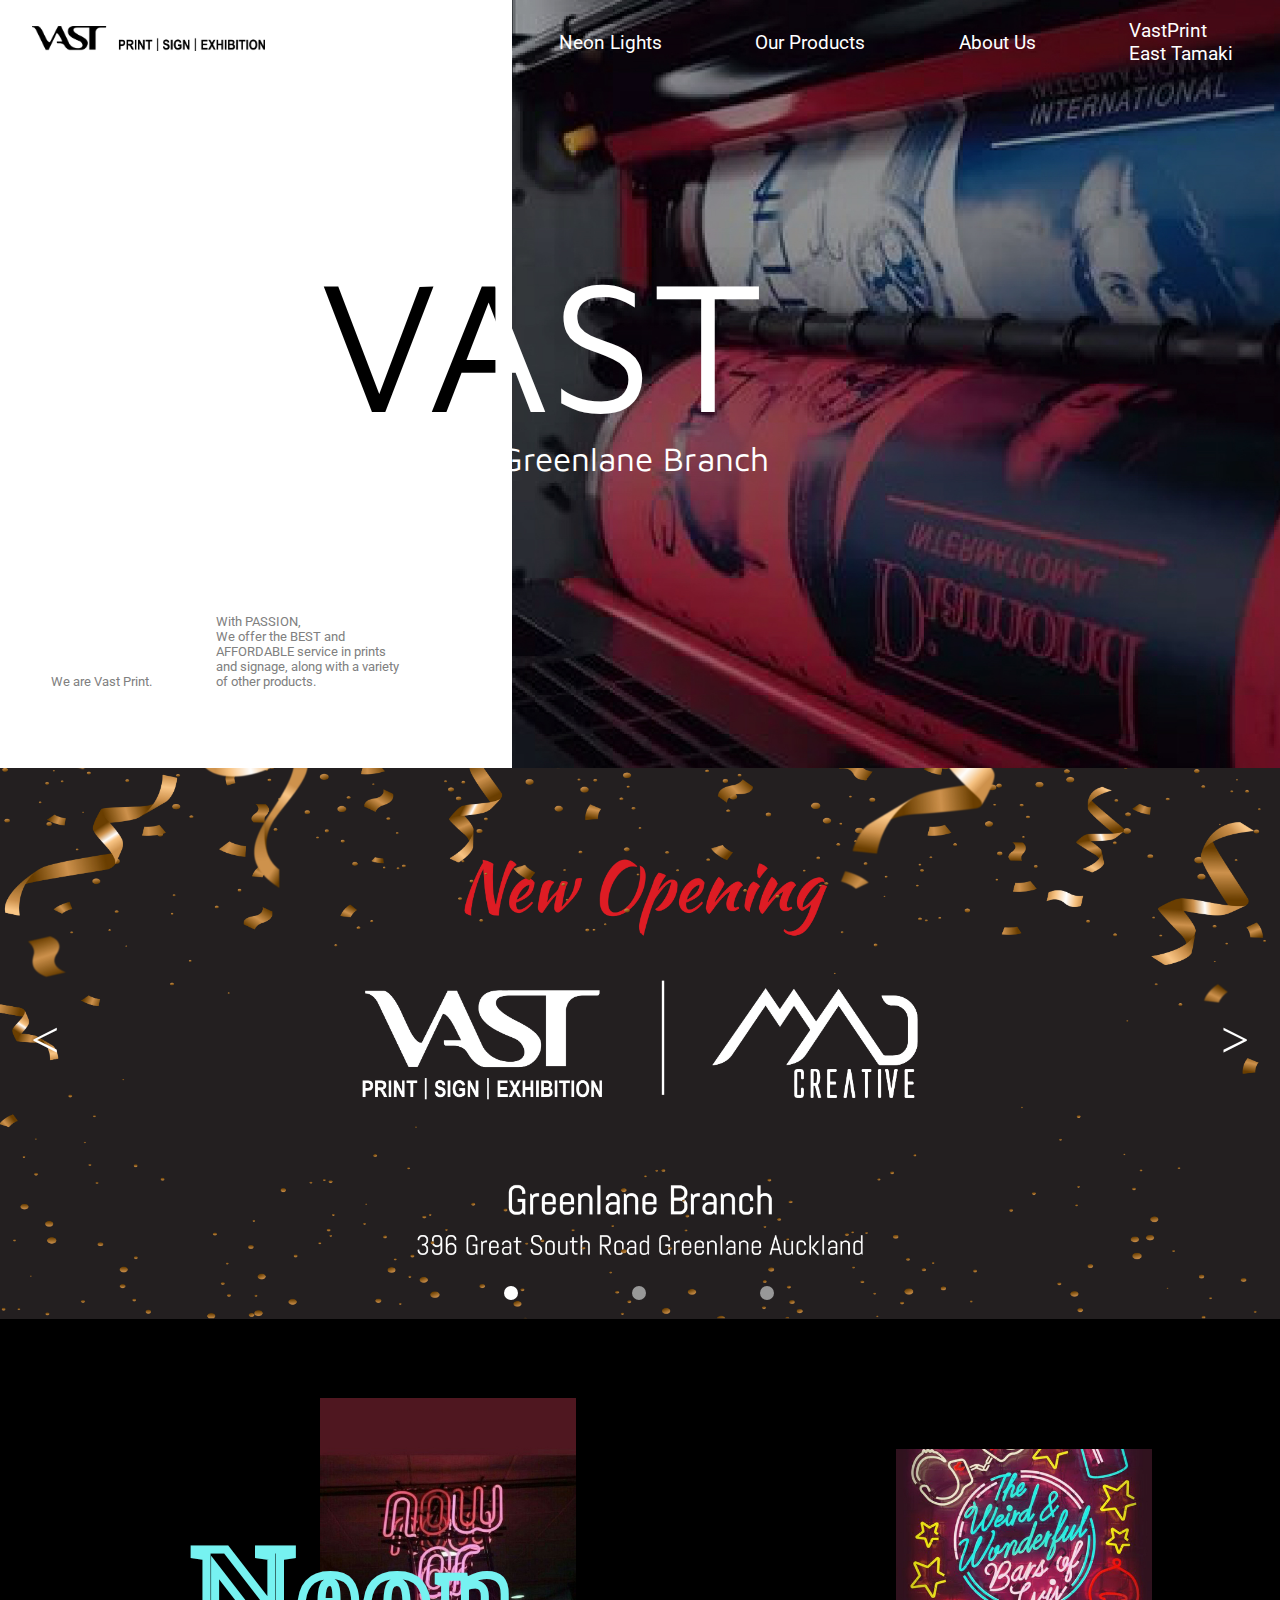
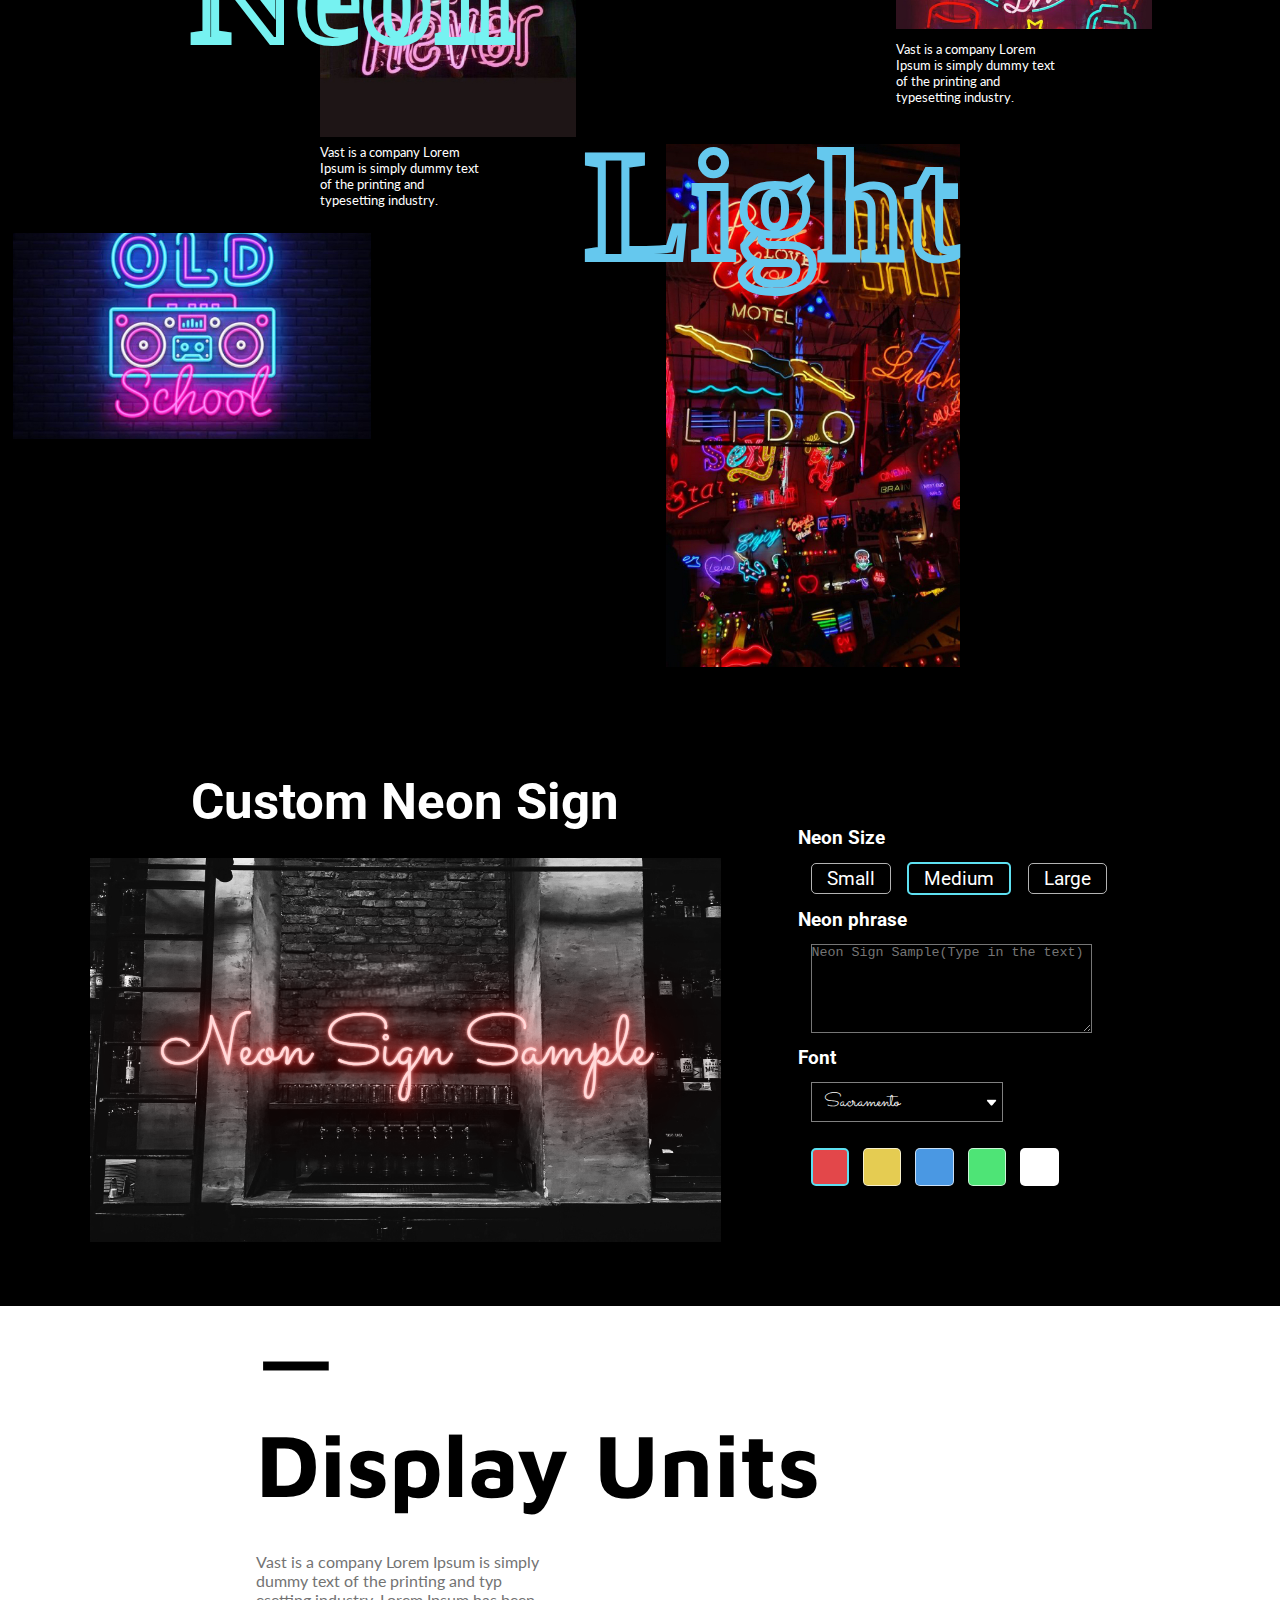
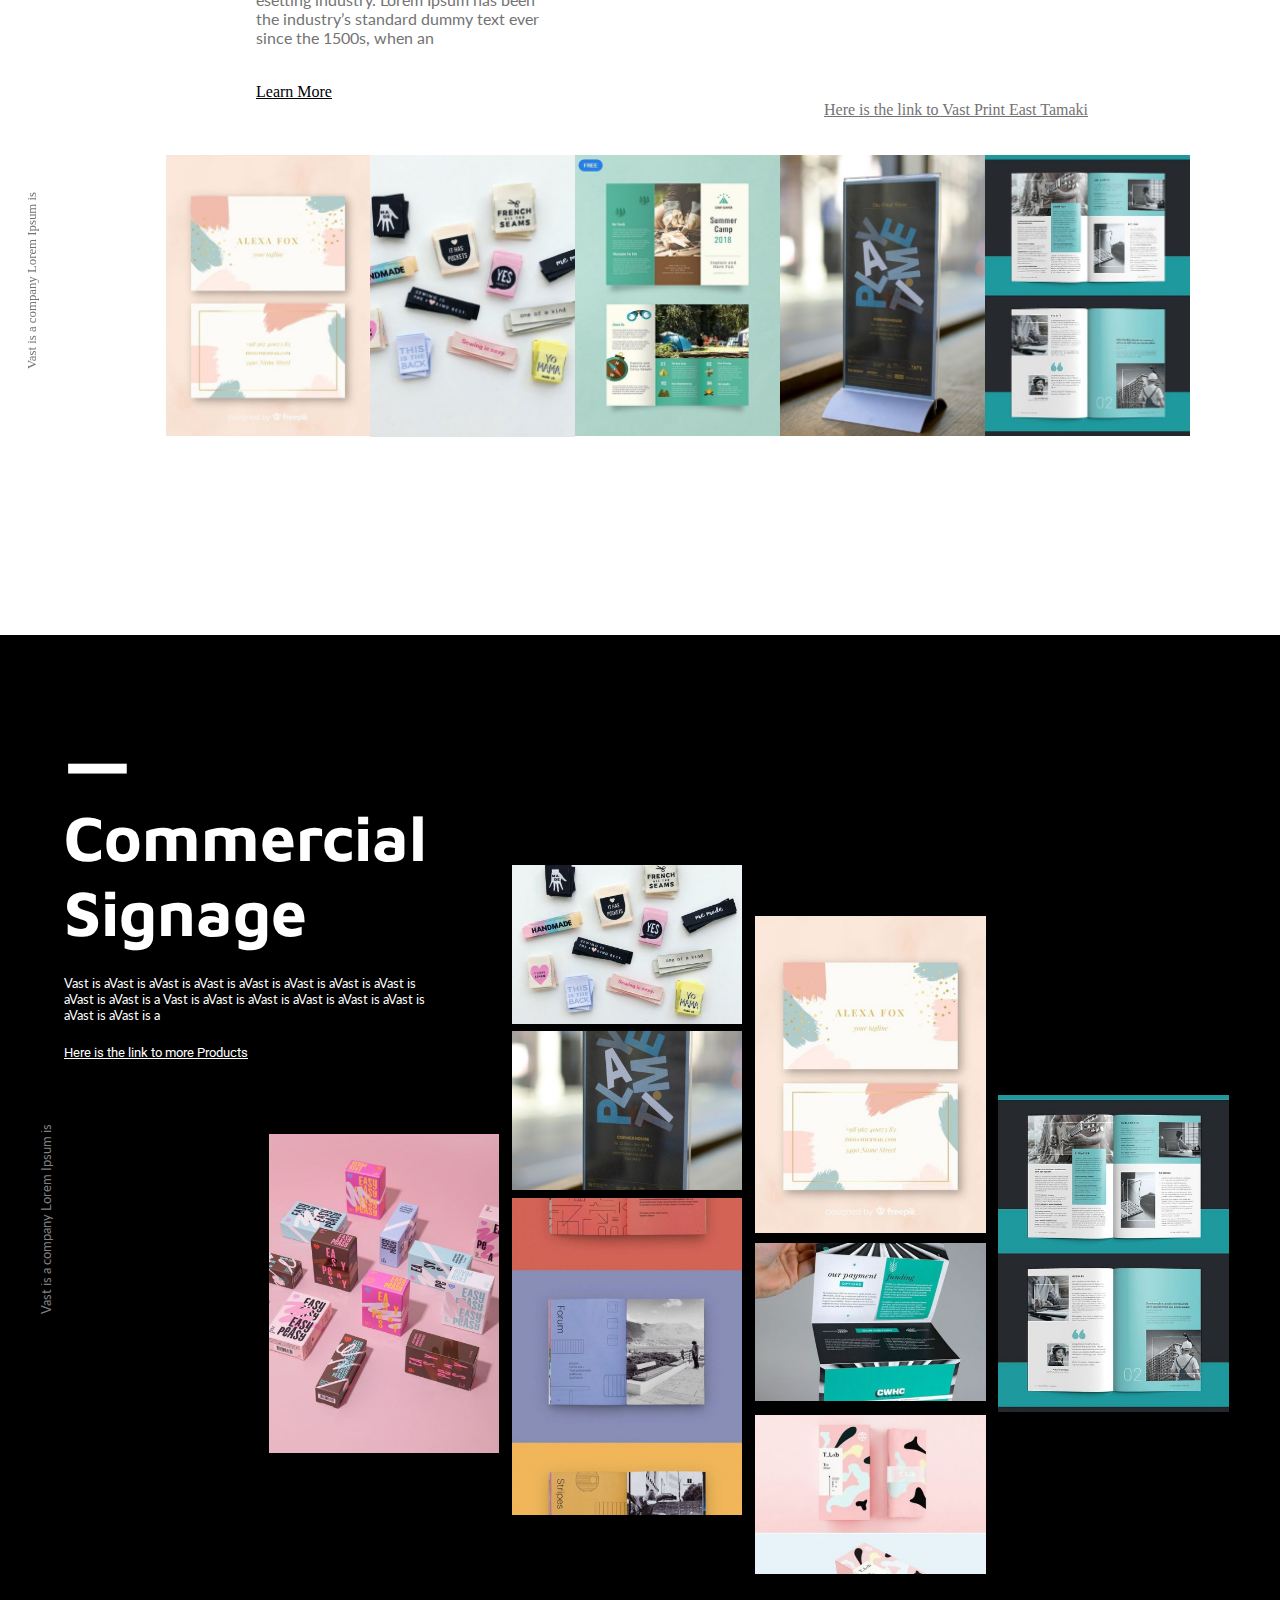
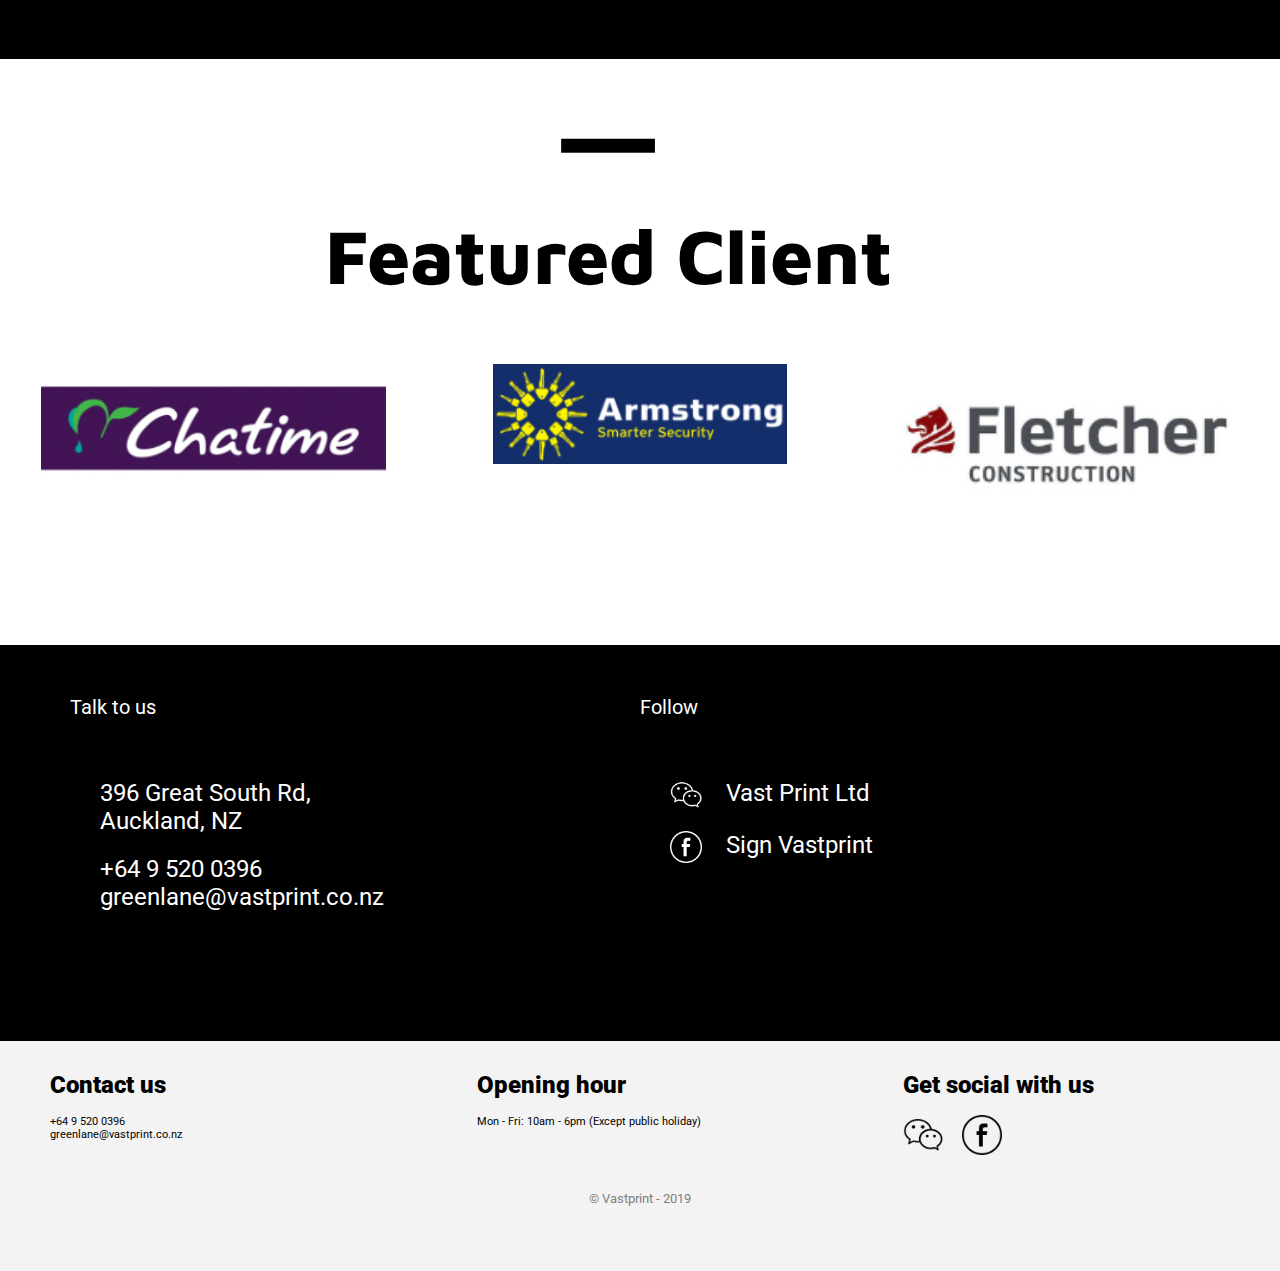
==== commit e33a5df0: "dev-zhonglin: final update layout" ====
--- a/main/index.html
+++ b/main/index.html
@@ -36,7 +36,7 @@
                 <li class="navi-item"><a href="#id-neonLights" class="navi-link">Neon Lights</a></li>
                 <li class="navi-item"><a href="#id-ourProducts" class="navi-link">Our Products</a></li>
                 <li class="navi-item"><a href="#id-aboutUs" class="navi-link">About Us</a></li>
-                <li class="navi-item"><a href="#id-contactUs" class="navi-link">Contact</a></li>
+                <li class="navi-item"><a href="https://www.vastprint.co.nz/" target="_blank" class="navi-link">VastPrint <br> East Tamaki</a></li>
             </ul>
         </nav>
 
@@ -151,9 +151,9 @@
 
     </div>
     <div class="container-fluid" id="promotion_small">
-        <img src="img/promotion/promotion1.jpg" class="image-fluid">
-        <img src="img/promotion/promotion2.jpg" class="image-fluid">
-        <img src="img/promotion/promotion3.jpg" class="image-fluid">
+        <img src="img/promotion/promotion1.jpg" width="100%">
+        <img src="img/promotion/promotion2.jpg" width="100%">
+        <img src="img/promotion/promotion3.jpg" width="100%">
     </div>
 
 
@@ -166,9 +166,9 @@
             <img class="neon-img1" src="img/neon/neon1.jpg">
             <img class="neon-img3" src="img/neon/neon2.jpg">
 
-            <p class="neon-para1">Vast is a company Lorem Ipsum is simply dummy text of the printing and typesetting
+            <p class="neon-para1 text-normal">Vast is a company Lorem Ipsum is simply dummy text of the printing and typesetting
                 industry.</p>
-            <p class="neon-para2">Vast is a company Lorem Ipsum is simply dummy text of the printing and typesetting
+            <p class="neon-para2 text-normal">Vast is a company Lorem Ipsum is simply dummy text of the printing and typesetting
                 industry.</p>
         </div>
     </div>
@@ -307,9 +307,9 @@
             <h1 class="display_rung">—</h1>
         </div>
         <div class="row">
-            <h1 class="display_title">Display Units</h1>
-        </div>
-        <div class="row box-top">
+            <h1 class="display_title text-h2">Display Units</h1>
+        </div>
+        <div class="row box-top text-normal">
             <p id="CompanyContent1" class="display_content">Vast is a company Lorem Ipsum is simply dummy text of the
                 printing and typ esetting industry. Lorem Ipsum has been the industry’s standard dummy text ever since
                 the 1500s, when an</p>
@@ -317,7 +317,7 @@
             </p>
         </div>
         <div class="row box-top">
-            <a id="LearnContent1" class="learn_style" href="#" target="_blank">Learn more
+            <a id="LearnContent1" class="learn_style" href="" target="_blank">Learn More
             </a>
             <a id="LearnContent2" class="learn_style" href="#" target="_blank">Learn
             </a>
@@ -328,25 +328,28 @@
         </div>
         <div class="row pics_box">
             <p class="ver-txt" id="vv-txt">Vast is a company Lorem Ipsum is</p>
-            <img src="img/display/display1.jpg" class="dp-1-5">
-            <img src="img/display/display3.jpg" class="dp-1-5">
-            <img src="img/display/display2.jpg" class="dp-1-5">
-            <img src="img/display/display5.jpg" class="dp-1-5">
-            <img src="img/display/display4.jpg" class="dp-1-5">
-        </div>
-    </div>
+            <img src="img/display/display1.jpg" class="image-fluid dp-1-5">
+            <img src="img/display/display3.jpg" class="image-fluid dp-1-5">
+            <img src="img/display/display2.jpg" class="image-fluid dp-1-5">
+            <img src="img/display/display5.jpg" class="image-fluid dp-1-5">
+            <img src="img/display/display4.jpg" class="image-fluid dp-1-5">
+        </div>
+    </div> 
 
 
     <div class="commercial row">
         <div class="commercial-text col-x left-0">
-            <h1>__<br>Commercial<br>Singage</h1>
-            <p>Vast is aVast is aVast is aVast is aVast is aVast is aVast is aVast is aVast is aVast is a
+            <h1 class="text-h2">
+                <span class="commerical-rung">-</span>
+                <br>Commercial<br>Signage</h1>
+            <p class="text-normal">Vast is aVast is aVast is aVast is aVast is aVast is aVast is aVast is aVast is aVast is a
                 Vast is aVast is aVast is aVast is aVast is aVast is aVast is aVast is a
 
             </p>
-            <a href="#">Learn more</a>
-
-            <p class="commercial-text-vertical">
+            <br>
+            <a href="https://www.vastprint.co.nz/products">Here is the link to more Products</a>
+
+            <p class="commercial-text-vertical text-normal">
                 Vast is a company Lorem Ipsum is
             </p>
         </div>
@@ -364,7 +367,7 @@
 
     <div class="container-fluid">
         <h1 class="text-center client_rung">—</h1>
-        <h1 class="text-center client_title">Featured Client</h1>
+        <h1 class="text-center client_title text-h2">Featured Client</h1>
         <div class="row client_bottom_blank">
             <div class="col-4 text-center">
                 <img src="img/clients/chattime.jpg" class="client_img1">
@@ -385,7 +388,7 @@
                 <div>396 Great South Rd, <br>
                     Auckland, NZ</div>
                 <div>
-                    0210 888 8888 <br>
+                    +64 9 520 0396<br>
                     greenlane@vastprint.co.nz
                 </div>
             </div>
@@ -414,8 +417,8 @@
             <p class="footer-head">Contact us</p>
 
             <div class="footer-text">
-                Vast is a company Lorem Ipsum is simply dummy text of the printing and typesetting industry.
-                Lorem Ipsum has been the
+                    +64 9 520 0396<br>
+                    greenlane@vastprint.co.nz
             </div>
 
         </div>
@@ -426,8 +429,8 @@
 
 
             <div class="footer-text">
-                Vast is a company Lorem Ipsum is simply dummy text of the printing and typesetting industry.
-                Lorem Ipsum has been the
+                    Mon - Fri: 10am - 6pm (Except public holiday)
+
             </div>
 
         </div>
@@ -442,10 +445,12 @@
 
         </div>
         <p class="col-12 foot-copyright text-center text-muted   ">
-            <small>© Vast ­ 2019</small>
+            <small>© Vastprint -­ 2019</small>
         </p>
 
     </div>
+
+
 </body>
 
 </html>--- a/main/sass/main.css
+++ b/main/sass/main.css
@@ -1,7 +1,8 @@
 @import url("https://fonts.googleapis.com/css?family=Maven+Pro:900&display=swap");
 @import url("https://fonts.googleapis.com/css?family=Roboto&display=swap");
-@import url("https://fonts.googleapis.com/css?family=Audiowide|Iceland|Monoton|Pacifico|Vampiro+One&display=swap");
 @import url("https://fonts.googleapis.com/css?family=Amatic+SC|Dancing+Script|Dosis|Fjalla+One|Montserrat|Open+Sans+Condensed:300|Pinyon+Script|Sacramento|Satisfy&display=swap");
+@import url("https://fonts.googleapis.com/css?family=Lato|Raleway&display=swap");
+@import url("https://fonts.googleapis.com/css?family=Anton|Londrina+Outline&display=swap");
 * {
   margin: 0;
   padding: 0;
@@ -69,12 +70,30 @@
   }
 }
 
+@font-face {
+  font-family: FUTURAMC;
+  src: url("../fonts/FUTURAMC.TTF");
+}
+
+@font-face {
+  font-family: FUTURMCI;
+  src: url("../fonts/FUTURMCI.TTF");
+}
+
 .text-center {
   text-align: center;
 }
 
 .text-muted {
   color: grey;
+}
+
+.text-h2 {
+  font-family: 'Maven Pro', sans-serif;
+}
+
+.text-normal {
+  font-family: 'Lato', sans-serif;
 }
 
 .bg-red {
@@ -397,13 +416,26 @@
   .navigation ul[class="navi-list"] {
     list-style: none;
     float: right;
+    display: -webkit-box;
+    display: -ms-flexbox;
+    display: flex;
+    -webkit-box-orient: horizontal;
+    -webkit-box-direction: normal;
+        -ms-flex-direction: row;
+            flex-direction: row;
+    -ms-flex-wrap: nowrap;
+        flex-wrap: nowrap;
+    width: 60%;
+    height: 100%;
+    -ms-flex-pack: distribute;
+        justify-content: space-around;
+    -webkit-box-align: center;
+        -ms-flex-align: center;
+            align-items: center;
+    margin-top: 1.5vw;
   }
   .navigation ul[class="navi-list"] li {
-    float: left;
     font-size: 1.5vw;
-    margin-top: 2.5vw;
-    margin-left: 4vw;
-    margin-right: 4vw;
   }
   .navigation ul[class="navi-list"] li a {
     text-decoration: none;
@@ -625,8 +657,8 @@
   }
   .header .header-logo .header-logo-sub {
     font-size: 2.6vw;
-    -webkit-transform: translateY(-1vw);
-            transform: translateY(-1vw);
+    -webkit-transform: translateY(-1vw) translateX(0.5vw);
+            transform: translateY(-1vw) translateX(0.5vw);
   }
   .header .header-text {
     position: absolute;
@@ -684,8 +716,8 @@
 
 @media only screen and (min-width: 768px) {
   .customise .customise-canvas {
-    padding-left: 5vw;
-    padding-right: 5vw;
+    padding-left: 7vw;
+    padding-right: 2vw;
   }
 }
 
@@ -759,7 +791,7 @@
 @media only screen and (min-width: 768px) {
   .customise .customise-panel {
     padding-left: 5vw;
-    padding-right: 5vw;
+    padding-bottom: 3vw;
   }
 }
 
@@ -1232,6 +1264,24 @@
   }
 }
 
+.commercial .commercial-text .commerical-rung {
+  display: inline-block;
+}
+
+@media only screen and (max-width: 768px) {
+  .commercial .commercial-text .commerical-rung {
+    -webkit-transform: translateX(3vw) scale(3, 1.5);
+            transform: translateX(3vw) scale(3, 1.5);
+  }
+}
+
+@media only screen and (min-width: 768px) {
+  .commercial .commercial-text .commerical-rung {
+    -webkit-transform: translateX(1.5vw) scale(3, 1.5);
+            transform: translateX(1.5vw) scale(3, 1.5);
+  }
+}
+
 @media only screen and (min-width: 600px) {
   .commercial [id*="commercial-img"] {
     width: 20vw;
@@ -1267,12 +1317,13 @@
 .contact {
   background-color: black;
   color: white;
-  padding: 10px;
+  padding: 50px 70px 70px 70px;
+  padding-bottom: 70px;
   font-family: 'Roboto', sans-serif;
 }
 
 .contact div > .contact-head {
-  font-size: 1rem;
+  font-size: 20px;
 }
 
 .contact div > .contact-text {
@@ -1301,7 +1352,7 @@
 }
 
 .footer {
-  background: #cccccc;
+  background: #f3f3f3;
   font-family: 'Roboto', sans-serif;
 }
 
@@ -1339,8 +1390,8 @@
 
 @media only screen and (max-width: 768px) {
   .footer .foot-copyright {
-    padding-bottom: 5vw;
-    font-size: 3rem;
+    padding-bottom: 10vw;
+    font-size: 1.5rem;
   }
 }
 /*# sourceMappingURL=main.css.map */--- a/main/css/neon.css
+++ b/main/css/neon.css
@@ -1,8 +1,3 @@
-@font-face {
-    font-family: Foco_Blk;
-    src:url("../fonts/Foco_Blk.ttf");
-}
-
 .neon-p-bg {
     color: black;
 }
@@ -48,10 +43,10 @@
     }
     .float-img1{
         /*position: absolute;*/
-        padding-top: 40%;
-        padding-left: 3%;
-        font-size: 28vw;
-        font-family: Foco_Blk;
+        /*left:15vw;*/
+        top:30vw;
+        font-size: 25vw;
+        font-family: Monospaced;
         font-weight: bolder;
         letter-spacing: 0.02em;
         -webkit-text-stroke:8px #76f2f1;
@@ -60,10 +55,10 @@
     }
     .float-img2{
         /*position: absolute;*/
+        right:20vw;
+        top:35vw;
         padding-left: 20%;
-        padding-bottom: 10%;
-        font-family: Foco_Blk;
-        font-size: 28vw;
+        font-size: 25vw;
         font-weight: bolder;
         letter-spacing: 0.02em;
         -webkit-text-stroke:8px #65c8ee;
@@ -75,8 +70,10 @@
         /*position: absolute;*/
         width:85%;
         padding-left: 10%;
-        padding-top: 10vh;
+        padding-top: 10vw;
         /*height: 20vh;*/
+        left:25vw;
+        top:33vw;
         font-size: 4vw;
         color: white;
         z-index: 1;
@@ -87,9 +84,9 @@
         padding-left: 10%;
         /*margin-bottom: 20vw;*/
         /*height: 20vh;*/
-        /*padding-right:11vw;*/
-        padding-top:15vh;
-        padding-bottom: 15vh;
+        padding-right:11vw;
+        padding-top:15vw;
+        padding-bottom: 10vw;
         font-size: 4vw;
         color: white;
         z-index: 1;
@@ -101,7 +98,7 @@
     .neon-bg{
         position: relative;
         /*width:800px;*/
-        height:90vw;
+        height:80vw;
         background-color: #000000;
     }
     .neon-img1{
@@ -117,22 +114,22 @@
         position: absolute;
         width:20vw;
         /*height: 17vh;*/
-        right:4vw;
-        top:14vw;
+        right:10vw;
+        top:10vw;
     }
     .neon-img3{
         position: absolute;
         width:28vw;
         /*height: 17vh;*/
         left:1vw;
-        top:47vw;
+        top:40vw;
     }
     .neon-img4{
         position: absolute;
         width:23vw;
         /*height: 17vh;*/
-        right:18vw;
-        top:38vw;
+        right:25vw;
+        top:33vw;
         z-index: 1;
     }
     .float-img1{
@@ -140,18 +137,20 @@
         left:15vw;
         top:15vw;
         font-size: 11vw;
-        font-family: Foco_Blk;
+        /* font-family:'Roboto', sans-serif; */
         font-weight: bolder;
         letter-spacing: 0.02em;
         -webkit-text-stroke:8px #76f2f1;
         color: transparent;
+  
+     
+
         z-index: 2;
     }
     .float-img2{
         position: absolute;
-        right:20vw;
-        top:38vw;
-        font-family: Foco_Blk;
+        right:25vw;
+        top:31vw;
         font-size: 12vw;
         font-weight: bolder;
         letter-spacing: 0.02em;
@@ -165,7 +164,7 @@
         /*height: 20vh;*/
         left:25vw;
         top:33vw;
-        font-size: 0.3vw;
+        font-size:1vw;
         color: white;
         z-index: 1;
     }
@@ -173,9 +172,9 @@
         position: absolute;
         width:13vw;
         /*height: 20vh;*/
-        right:11vw;
-        top:29vw;
-        font-size: 0.3vw;
+        right:17vw;
+        top:25vw;
+        font-size: 1vw;
         color: white;
         z-index: 1;
     }
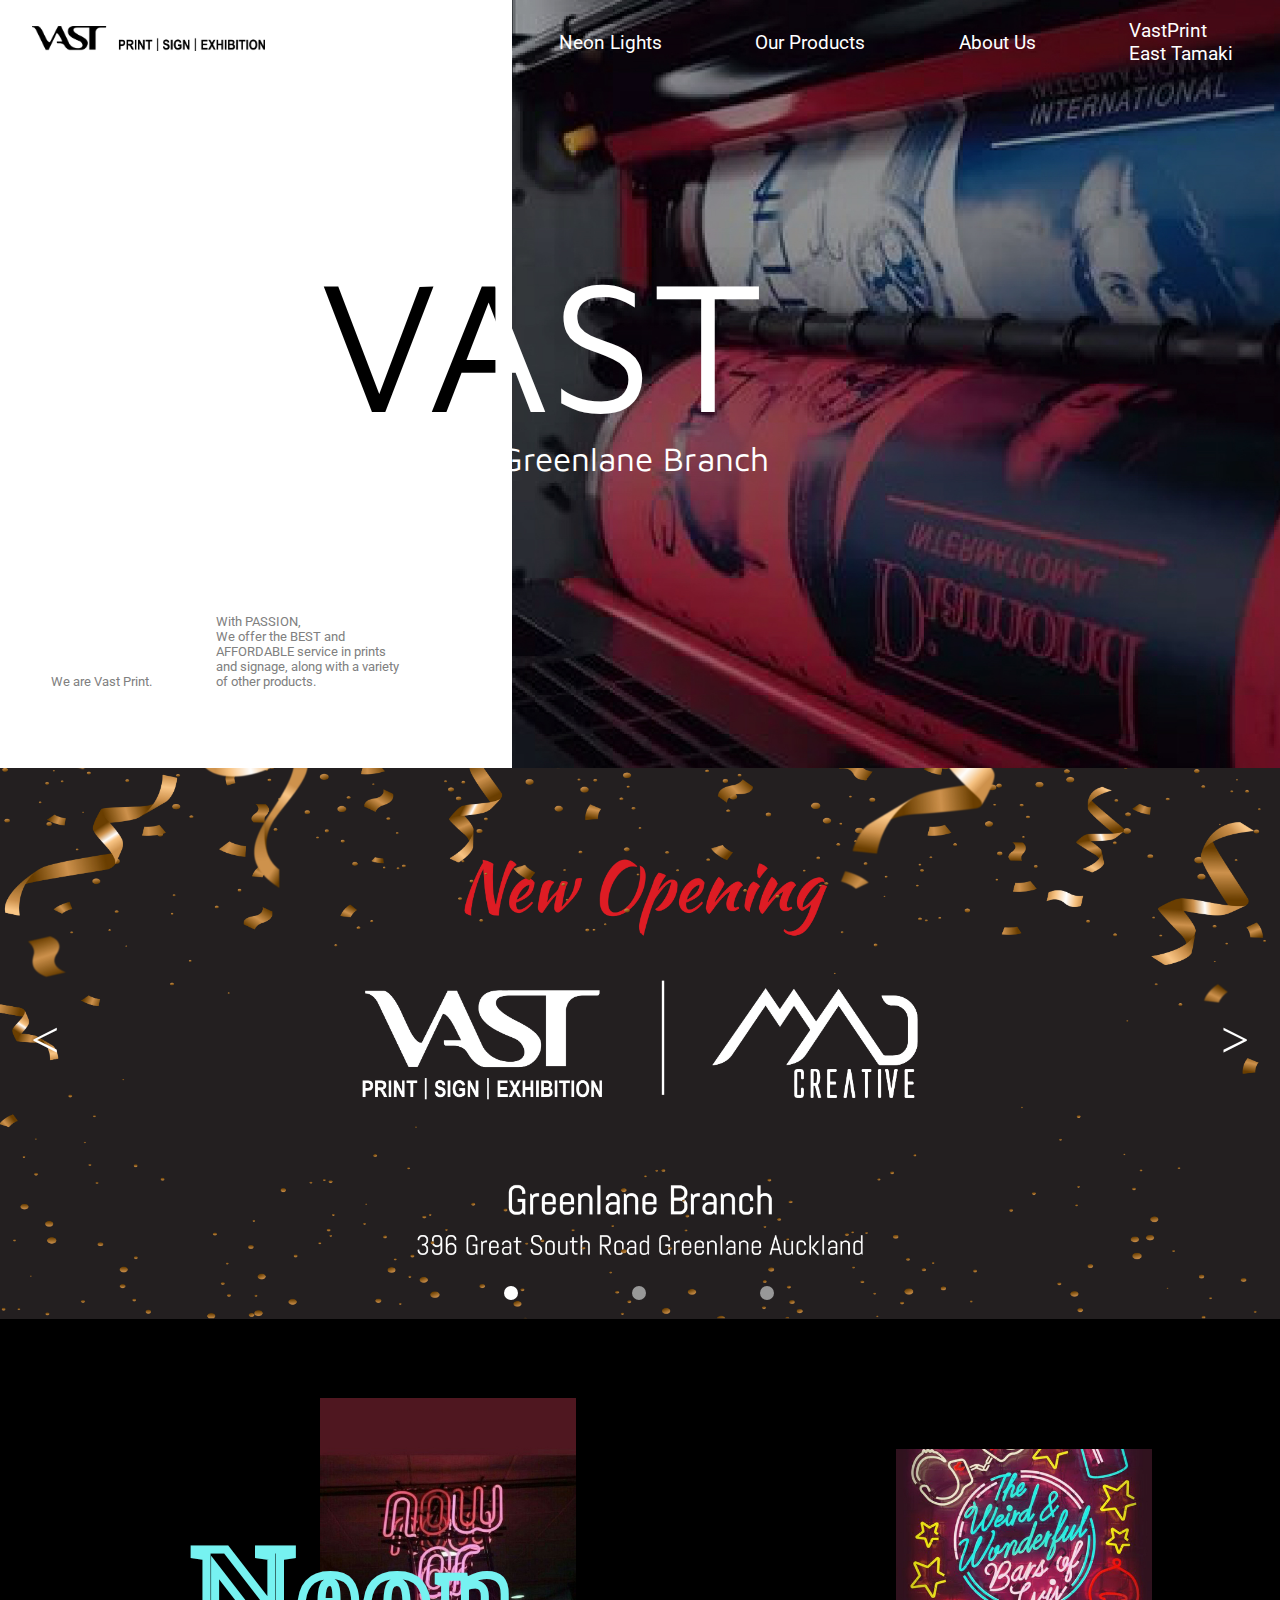
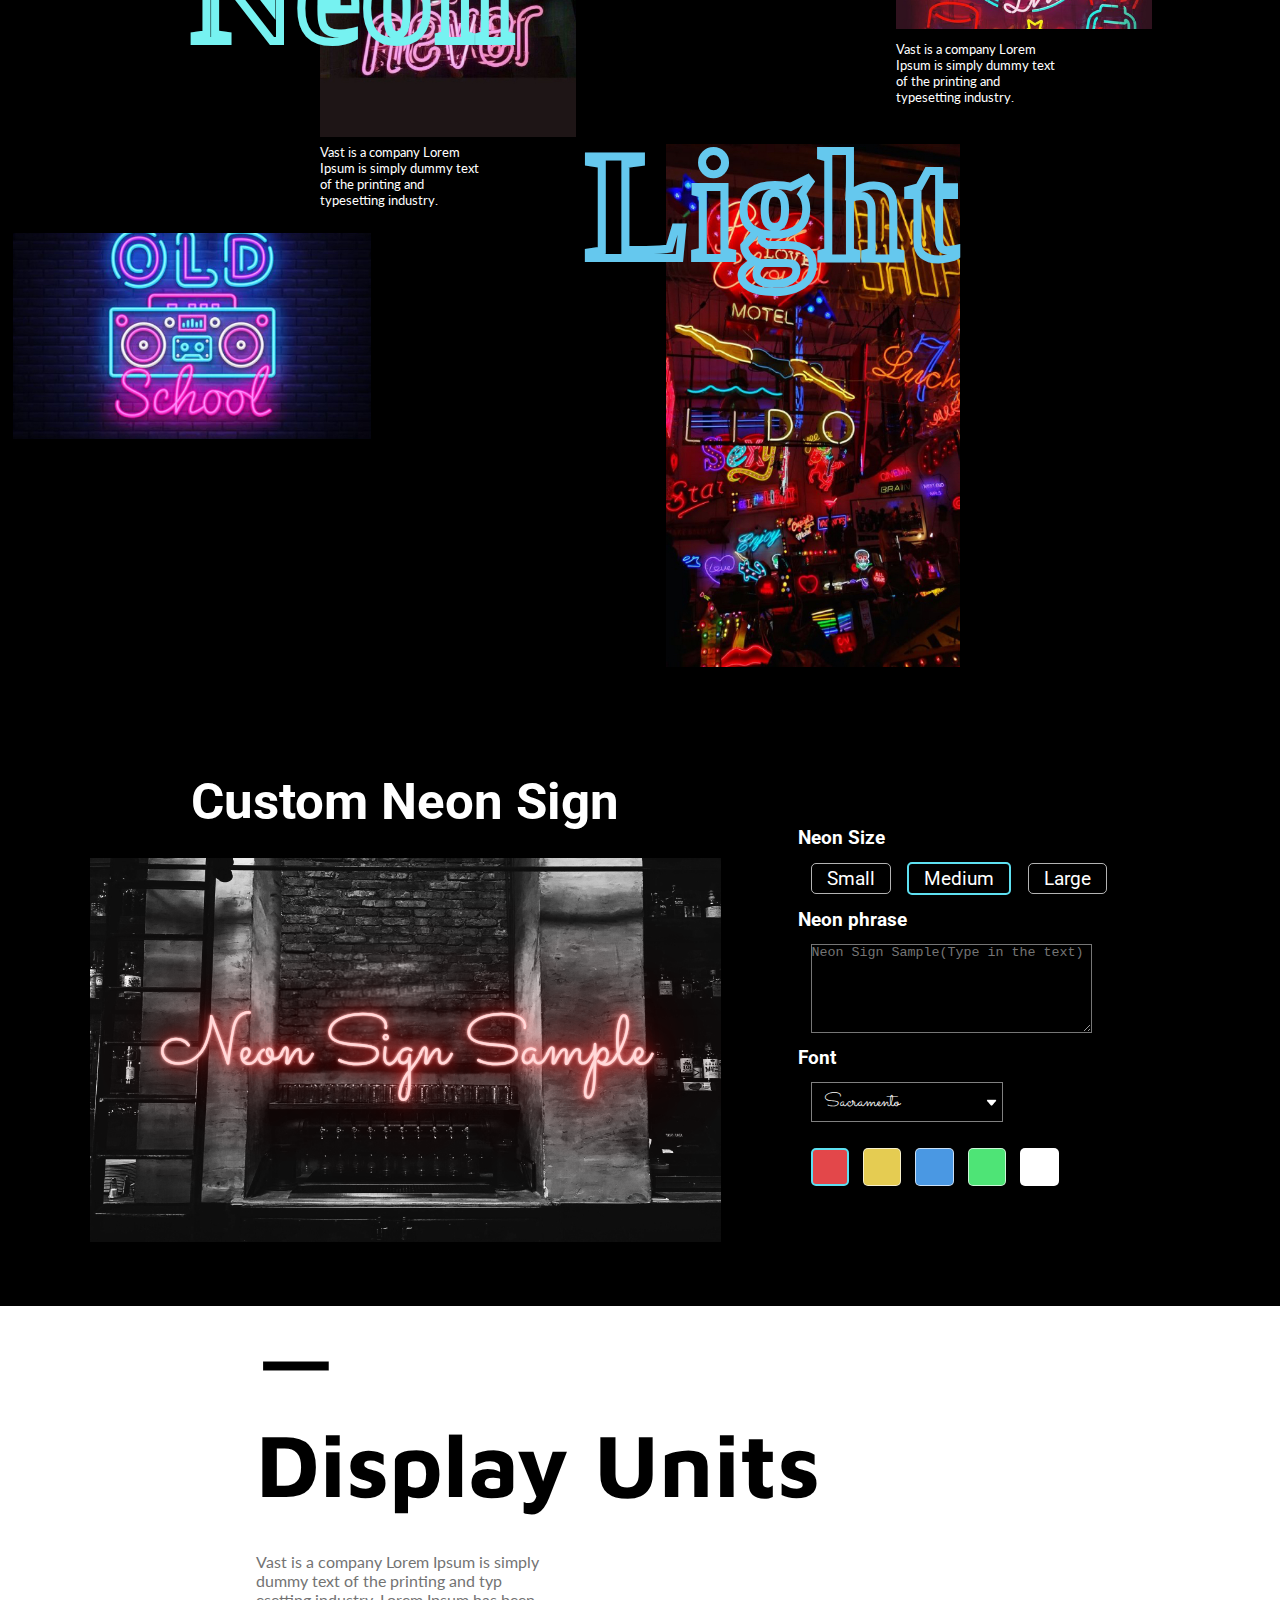
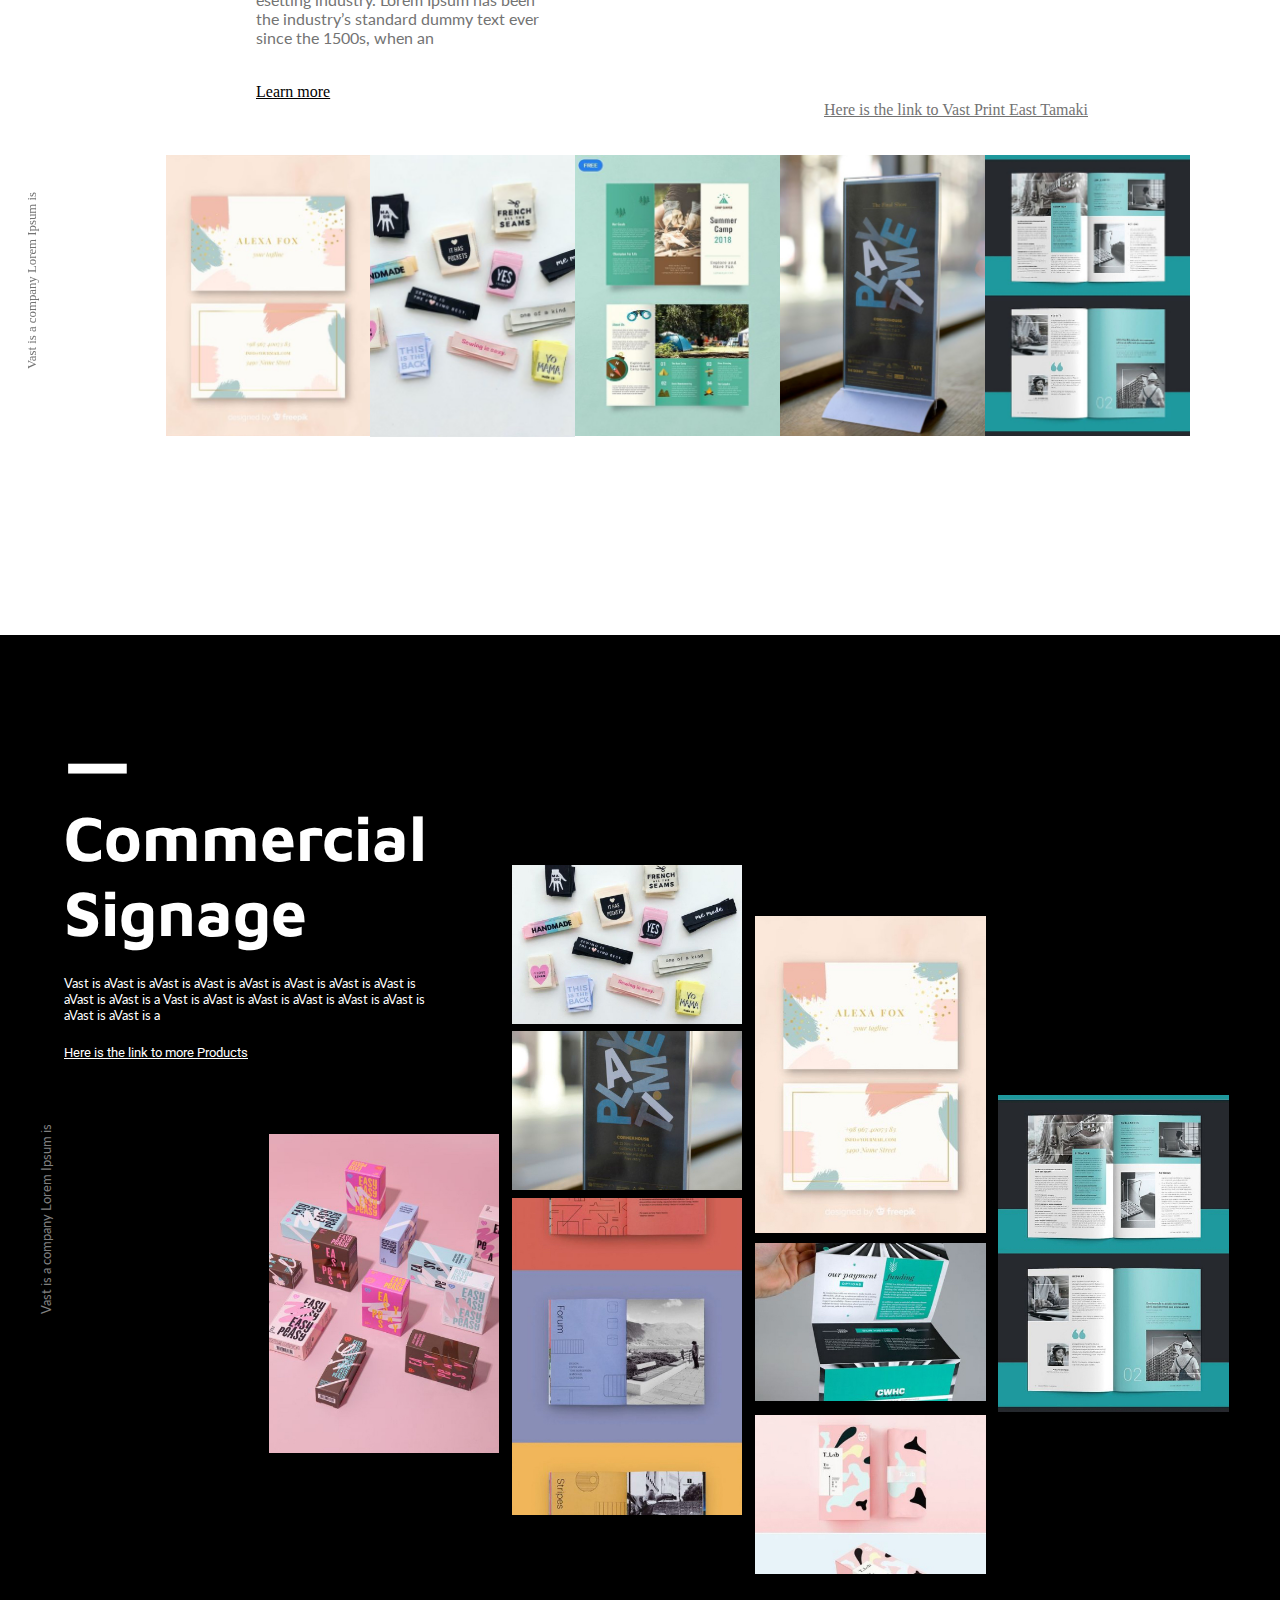
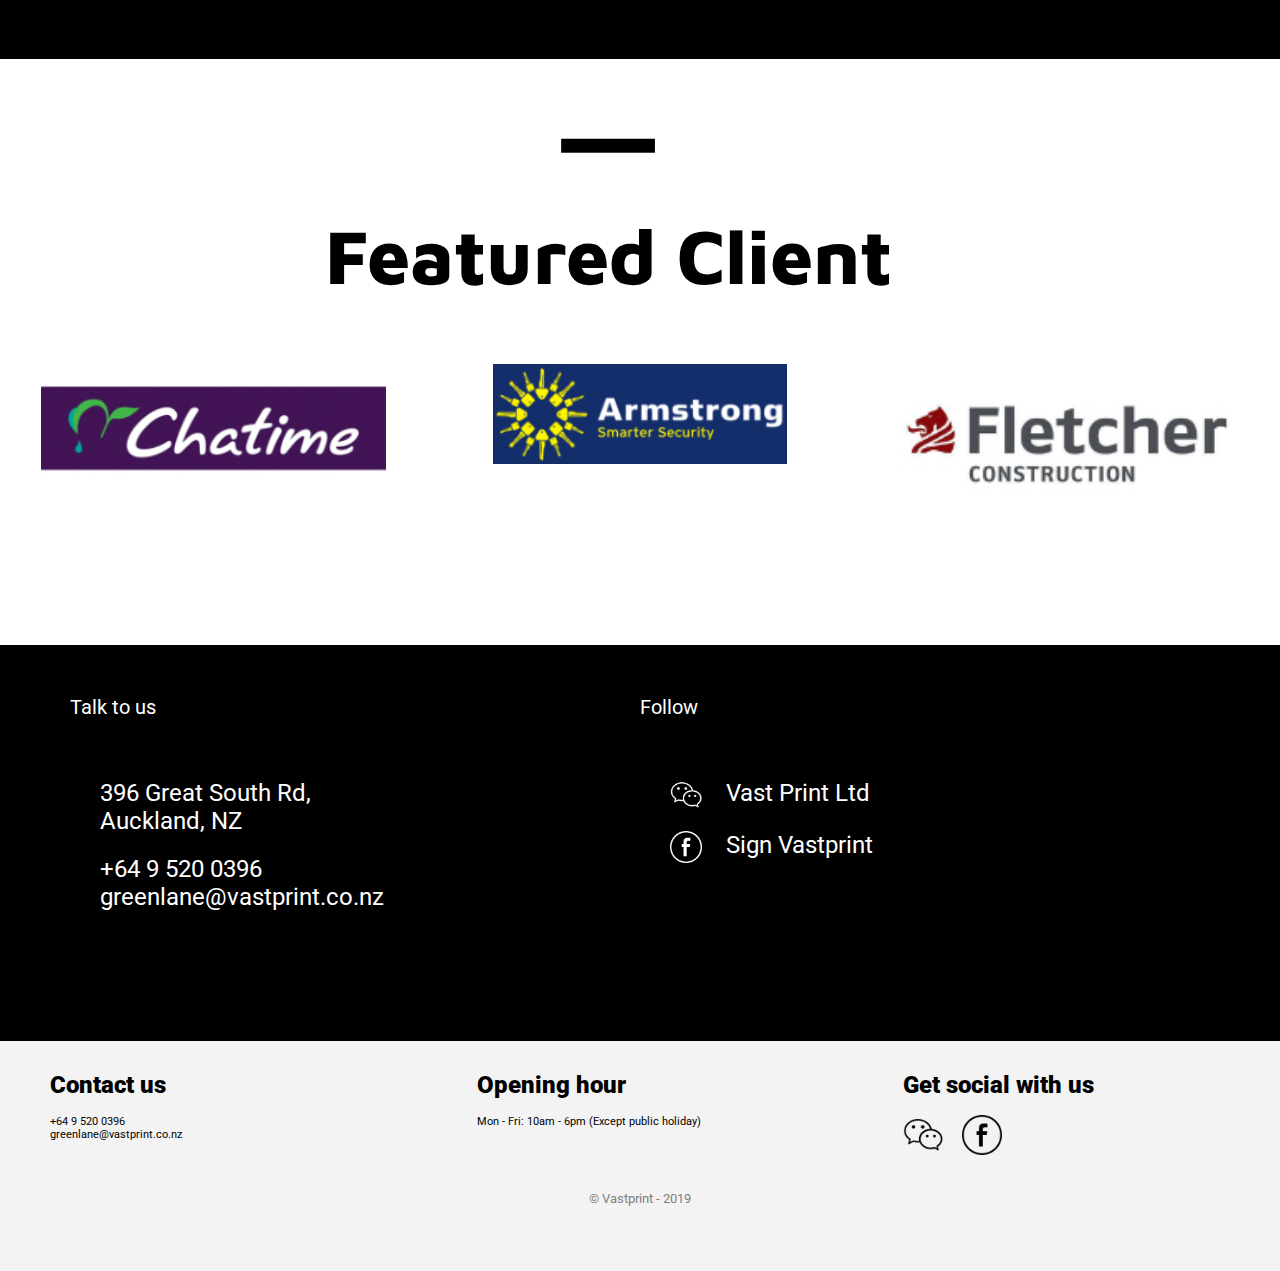
==== commit 228a7bfa: "dev-zhonglin: add link to our client" ====
--- a/main/index.html
+++ b/main/index.html
@@ -151,9 +151,9 @@
 
     </div>
     <div class="container-fluid" id="promotion_small">
-        <img src="img/promotion/promotion1.jpg" width="100%">
-        <img src="img/promotion/promotion2.jpg" width="100%">
-        <img src="img/promotion/promotion3.jpg" width="100%">
+        <img src="img/promotion/promotion1.jpg" class="image-fluid">
+        <img src="img/promotion/promotion2.jpg" class="image-fluid">
+        <img src="img/promotion/promotion3.jpg" class="image-fluid">
     </div>
 
 
@@ -317,7 +317,7 @@
             </p>
         </div>
         <div class="row box-top">
-            <a id="LearnContent1" class="learn_style" href="" target="_blank">Learn More
+            <a id="LearnContent1" class="learn_style" href="#" target="_blank">Learn more
             </a>
             <a id="LearnContent2" class="learn_style" href="#" target="_blank">Learn
             </a>
@@ -328,11 +328,11 @@
         </div>
         <div class="row pics_box">
             <p class="ver-txt" id="vv-txt">Vast is a company Lorem Ipsum is</p>
-            <img src="img/display/display1.jpg" class="image-fluid dp-1-5">
-            <img src="img/display/display3.jpg" class="image-fluid dp-1-5">
-            <img src="img/display/display2.jpg" class="image-fluid dp-1-5">
-            <img src="img/display/display5.jpg" class="image-fluid dp-1-5">
-            <img src="img/display/display4.jpg" class="image-fluid dp-1-5">
+            <img src="img/display/display1.jpg" class="dp-1-5 zoom">
+            <img src="img/display/display3.jpg" class="dp-1-5 zoom">
+            <img src="img/display/display2.jpg" class="dp-1-5 zoom">
+            <img src="img/display/display5.jpg" class="dp-1-5 zoom">
+            <img src="img/display/display4.jpg" class="dp-1-5 zoom">
         </div>
     </div> 
 
@@ -354,14 +354,14 @@
             </p>
         </div>
 
-        <img src="img/commercial/commercial8.jpg" class="col-x left-1" id="commercial-img_1_1">
-        <img src="img/commercial/commercial5.jpg" class="col-x left-2" id="commercial-img_2_1">
-        <img src="img/commercial/commercial6.jpg" class="col-x left-2" id="commercial-img_2_2">
-        <img src="img/commercial/commercial1.jpg" class="col-x left-2" id="commercial-img_2_3">
-        <img src="img/commercial/commercial2.jpg" class="col-x left-3" id="commercial-img_3_1">
-        <img src="img/commercial/commercial7.jpg" class="col-x left-3" id="commercial-img_3_2">
-        <img src="img/commercial/commercial4.jpg" class="col-x left-3" id="commercial-img_3_3">
-        <img src="img/commercial/commercial3.jpg" class="col-x left-4" id="commercial-img_4_1">
+        <img src="img/commercial/commercial8.jpg" class="col-x left-1 zoom" id="commercial-img_1_1">
+        <img src="img/commercial/commercial5.jpg" class="col-x left-2 zoom" id="commercial-img_2_1">
+        <img src="img/commercial/commercial6.jpg" class="col-x left-2 zoom" id="commercial-img_2_2">
+        <img src="img/commercial/commercial1.jpg" class="col-x left-2 zoom" id="commercial-img_2_3">
+        <img src="img/commercial/commercial2.jpg" class="col-x left-3 zoom" id="commercial-img_3_1">
+        <img src="img/commercial/commercial7.jpg" class="col-x left-3 zoom" id="commercial-img_3_2">
+        <img src="img/commercial/commercial4.jpg" class="col-x left-3 zoom" id="commercial-img_3_3">
+        <img src="img/commercial/commercial3.jpg" class="col-x left-4 zoom" id="commercial-img_4_1">
 
     </div>
 
@@ -370,13 +370,13 @@
         <h1 class="text-center client_title text-h2">Featured Client</h1>
         <div class="row client_bottom_blank">
             <div class="col-4 text-center">
-                <img src="img/clients/chattime.jpg" class="client_img1">
+                <a href="http://www.chatime.co.nz/"><img src="img/clients/chattime.jpg" class="client_img1"></a>
             </div>
             <div class="col-4 text-center">
-                <img src="img/clients/armstrong.jpg" class="client_img2">
+                    <a href="https://www.armstrong.co.nz/"><img src="img/clients/armstrong.jpg" class="client_img2"></a>
             </div>
             <div class="col-4 text-center">
-                <img src="img/clients/fletcher.jpg" class="client_img3">
+                    <a href="http://www.fletcherconstruction.co.nz/"> <img src="img/clients/fletcher.jpg" class="client_img3"></a>
             </div>
         </div>
     </div>
@@ -449,8 +449,6 @@
         </p>
 
     </div>
-
-
 </body>
 
 </html>